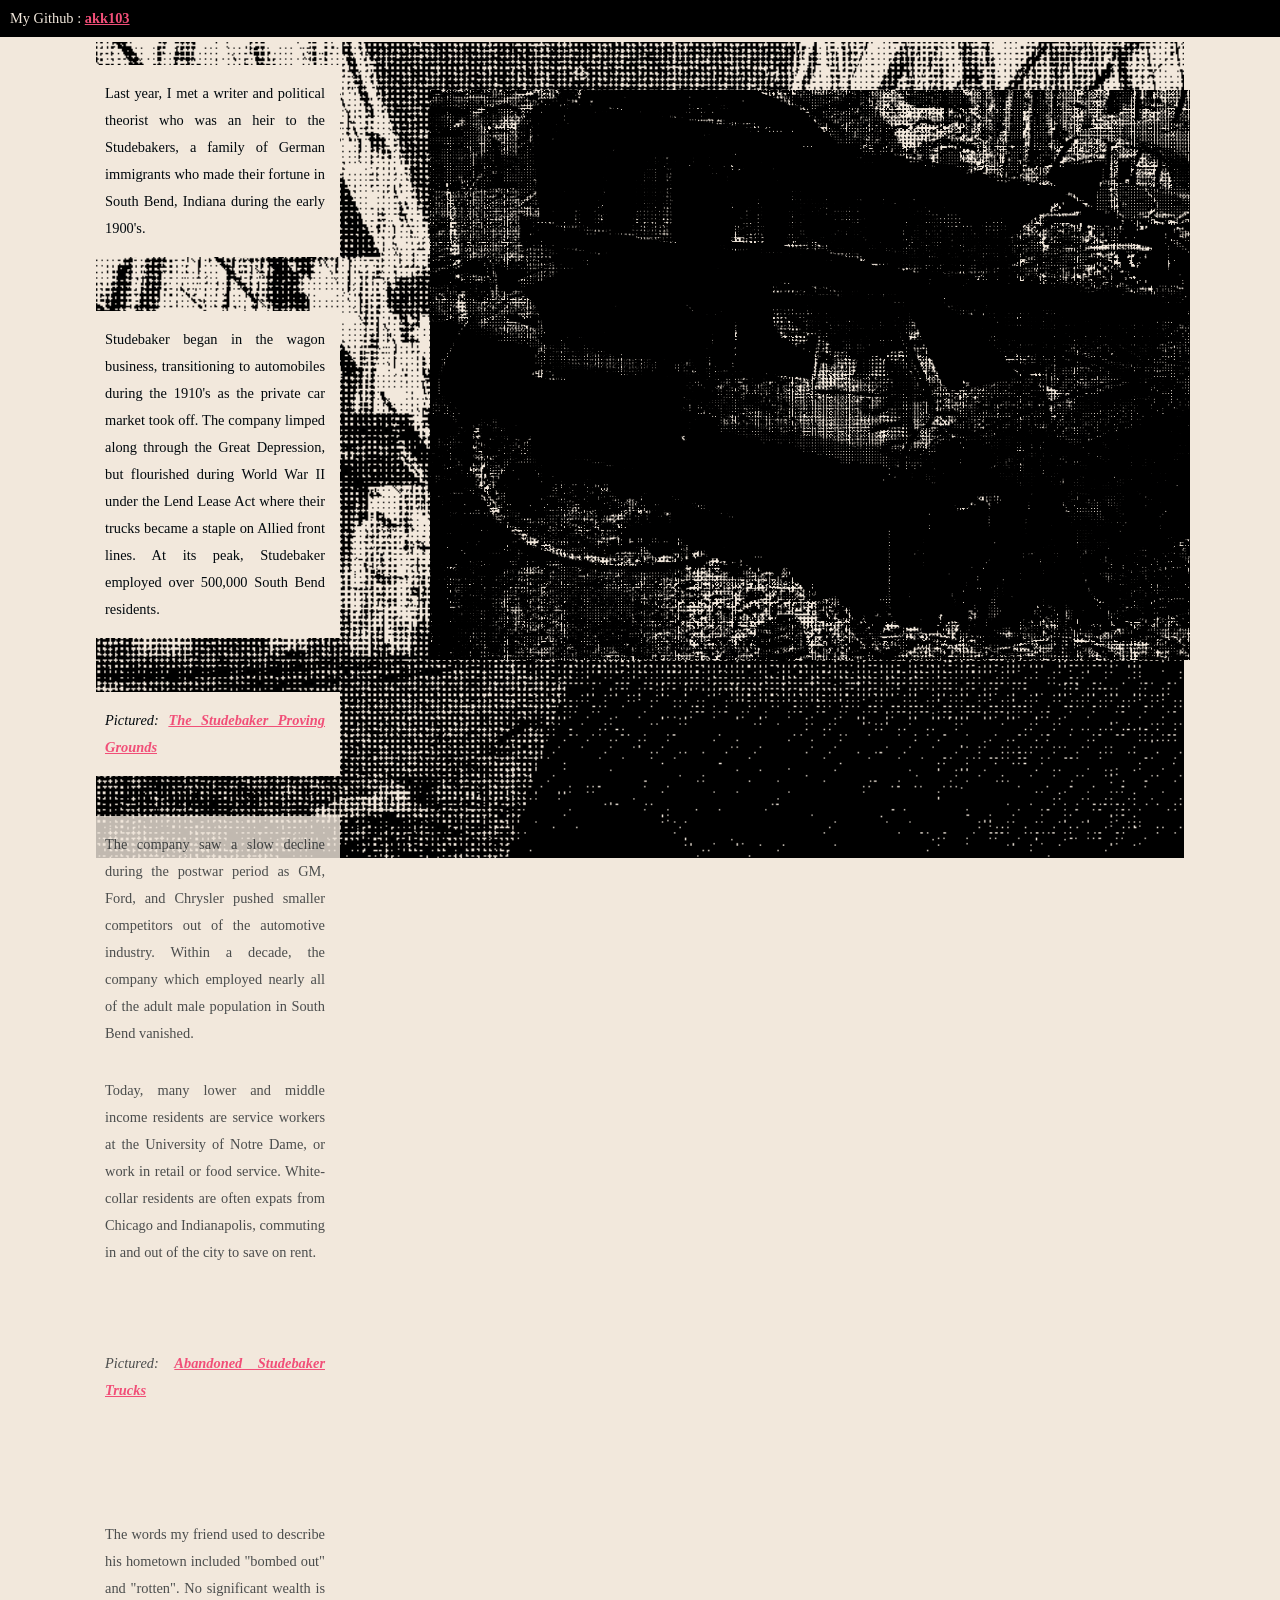
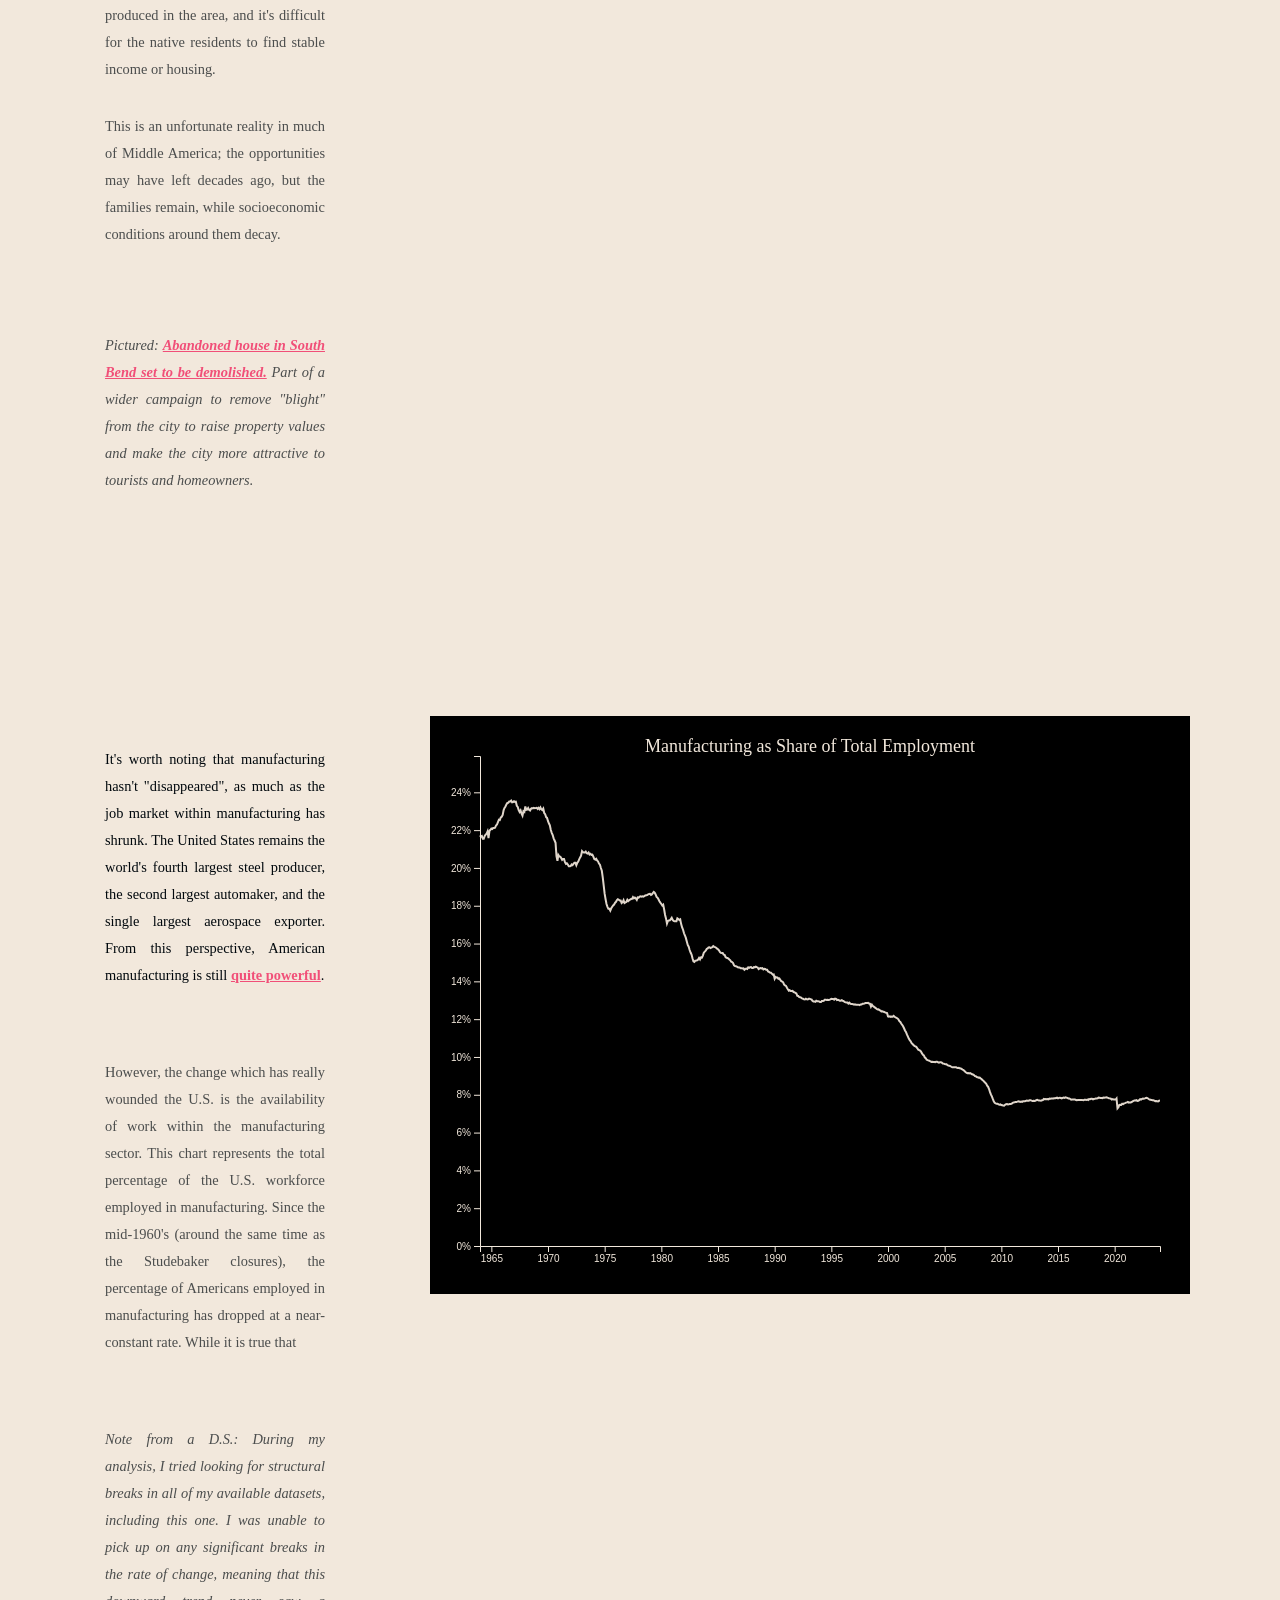
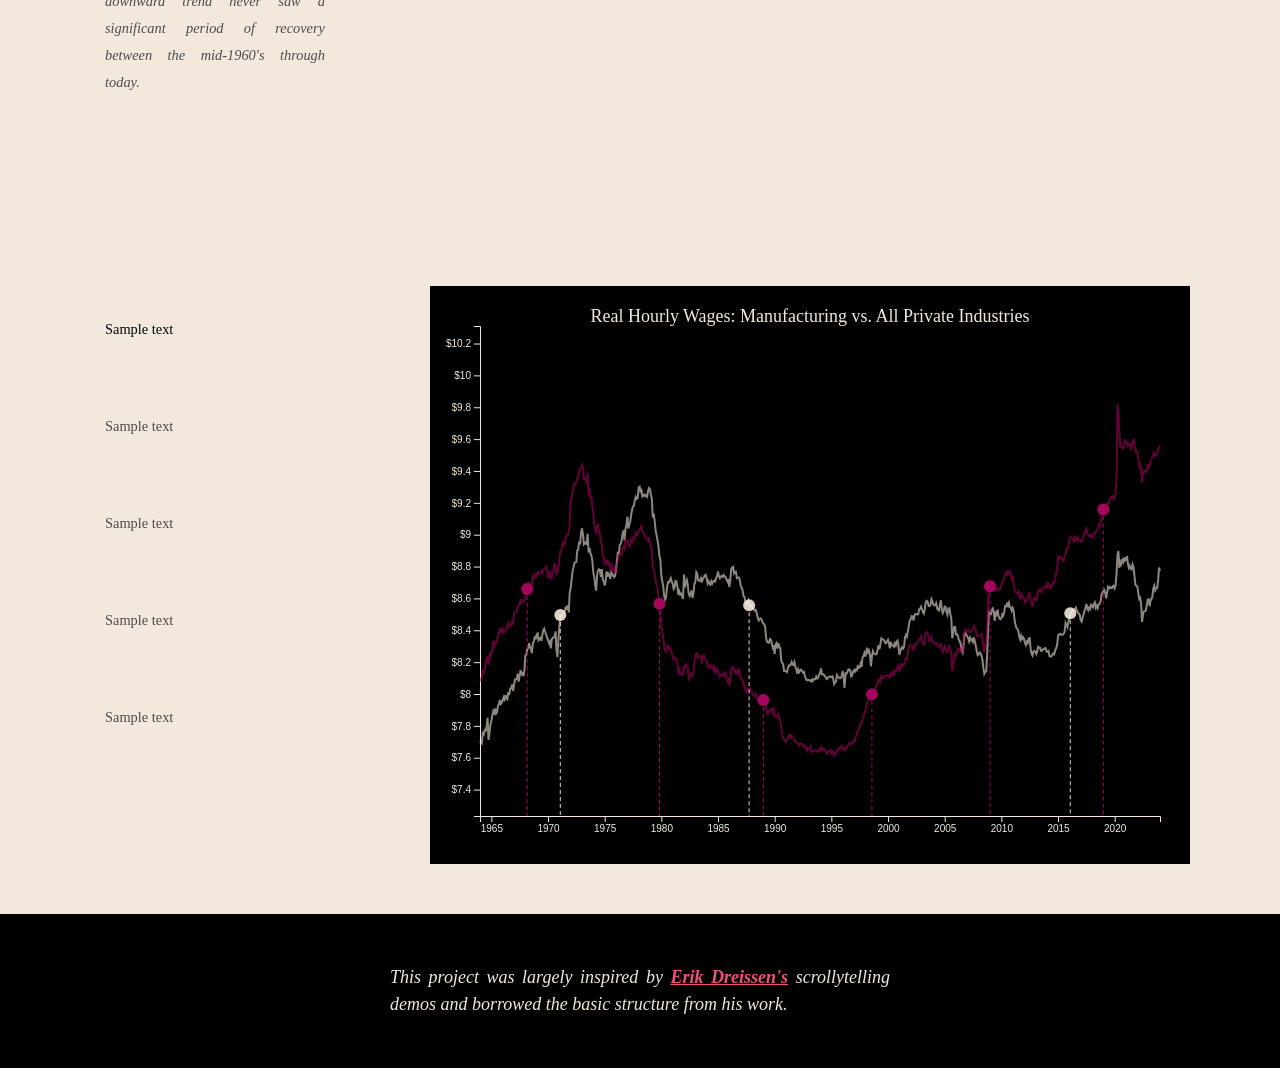
==== index.html @ 23b52bb3 "Added first two visualizations." ====
<!DOCTYPE html>
<html>
  <head>
      <meta charset="utf-8" />
      <meta http-equiv="X-UA-Compatible" content="IE=edge" />
      <title>Income inequality and post-industrialism</title>
      <meta name="description" content="An example of how to combine scrollama.js with d3.js for scrollytelling" />
      <meta name="viewport" content="width=device-width, initial-scale=1" />
      <link rel="preconnect" href="https://fonts.googleapis.com">
      <link rel="preconnect" href="https://fonts.gstatic.com" crossorigin>
      <link href="https://fonts.googleapis.com/css2?family=Roboto:wght@100;300;400;700&display=swap" rel="stylesheet"> 
      <link rel="stylesheet" href="style.css" />
  </head>

  <body>
    <div id="header">
        My Github : 
        <a class="active" href="https://github.com/akk103-gu">akk103</a>
    </div>
    <p class="seperator">

    <!--Intro section-->
    <main>
   <section class="scrolly" id="scrolly1"> 
        <figure>
            <img src="img/provinggrounds.png" class="scrolly-image" id="image-1">
            <img src="img/beater.png" class="scrolly-image" id="image-2">
            <img src="img/house.png" class="scrolly-image" id="image-3">

        </figure>
        <article>    
            <div class="step" data-image="image-1">
                <p>
            Last year, I met a writer and political theorist who was an heir to the Studebakers,
            a family of German immigrants who made their fortune in South Bend, Indiana during
            the early 1900's. 
                </p>
            <br></br>
                <p>
            Studebaker began in the wagon business, transitioning to 
            automobiles during the 1910's as the private car market took off. The company limped along through 
            the Great Depression, but flourished during World War II under the Lend Lease Act where their trucks
            became a staple on Allied front lines. At its peak, Studebaker employed over 500,000 South Bend residents.
                </p>
            <br></br>
                <p>
                    <i>
            Pictured: <a href="https://www.thetruthaboutcars.com/2013/11/the-ghosts-of-the-studebaker-proving-grounds/">The Studebaker Proving Grounds</a>
                    </i>
                </p>
            </div>
            <div class="step" data-image="image-2">
                <p>
            The company saw a slow decline during the postwar period as GM, Ford, and
            Chrysler pushed smaller competitors out of the automotive industry. Within a decade, the company which
            employed nearly all of the adult male population in South Bend vanished.
                </p>
              <p>
            Today, many lower and middle income residents
            are service workers at the University of Notre Dame, or work in retail or food service. White-collar residents
            are often expats from Chicago and Indianapolis, commuting in and out of the city to save on rent.
                </p>
            <br></br>
                <p>
                    <i>
            Pictured: <a href="https://www.thetruthaboutcars.com/2013/11/the-ghosts-of-the-studebaker-proving-grounds/">
            Abandoned Studebaker Trucks
                        </a>
                    </i>
                </p>
            </div>
            <div class="step" data-image="image-3">
                <p>
            The words my friend used to describe his hometown included "bombed out" and "rotten".
            No significant wealth is produced in the area, and it's difficult for the native residents to find stable income
            or housing.
                </p>
                <p>
            This is an unfortunate reality in much of Middle America; the opportunities may have left decades ago,
            but the families remain, while socioeconomic conditions around them decay. 
                </p>
            <br></br>
                <p>
                    <i>
            Pictured: <a href="https://www.southbendtribune.com/story/news/local/2023/12/20/where-south-bend-will-demolish-more-homes-in-2024/71906492007/">Abandoned house in South Bend set to be demolished.</a>
            Part of a wider campaign to remove "blight" from the city to raise property values and make the city more attractive to tourists and homeowners.
                    </i>
                </p>
            </div>
        </article>
    </section>

    <!--Animated map section-->

    <!--Line chart section-->

    <!--Employment-->
    <section class="scrolly" id="scrolly-unemployment">
        <figure>
            <div id="unemployment-viz"></div>
        </figure>
        <article>
            <div class="step" data-step="baseline">
                <p>
    
                It's worth noting that manufacturing hasn't "disappeared", as much as the job market within manufacturing
                has shrunk. The United States remains the world's fourth largest steel producer,
                the second largest automaker, and the single largest aerospace exporter. From this perspective, American
                manufacturing is still <a href="https://www.cato.org/publications/reality-american-deindustrialization#united-states-remains-manufacturing-powerhouse">quite powerful</a>.
                </p>
            </div>
            <div class="step" data-step="recession">
                <p>
                However, the change which has really wounded the U.S. is the availability of work within the manufacturing sector.
                This chart represents the total percentage of the U.S. workforce employed in manufacturing.
                Since the mid-1960's (around the same time as the Studebaker closures), the percentage of Americans employed in manufacturing
                has dropped at a near-constant rate. While it is true that 
                </p>
            </div>
            <div class="step" data-step="recovery">
                <p>
                <i>
                Note from a D.S.: During my analysis, I tried looking for structural breaks in all of my available datasets, including this one. 
                I was unable to pick up on any significant breaks in the rate of change, meaning that this downward trend never saw a significant period of recovery
                between the mid-1960's through today.
                </i>
                </p>
            </div>
        </article>
    </section>

    <!--Wages-->
    <section class="scrolly" id="scrolly-wages">
        <figure>
            <div id="wages-viz"></div>
        </figure>
        <article>
            <div class="step" data-step="baseline">
                <p>Sample text</p>
            </div>
            <div class="step" data-step="step1">
                <p>Sample text</p>
            </div>
            <div class="step" data-step="mfg-breaks">
                <p>Sample text</p>
            </div>
            <div class="step" data-step="all-breaks">
                <p>Sample text</p>
            </div>
            <div class="step" data-step="step3">
                <p>Sample text</p>
            </div>
        </article>
    </section>

    <section id="scrolly_lines">
    </section>

    <section class="generic" id="footer">
        <p>
            <i>
                This project was largely inspired by <a href="http://www.edriessen.com/">Erik Dreissen's</a> scrollytelling demos and borrowed the
                basic structure from his work.
            </i>  
        </p>
      </section>
    </main>

<!--     <div class='debug'></div> -->
    <script src="src/d3.5.9.1.min.js"></script>
    <script src="src/scrollama.min.js"></script>
    <script src="data/laborData.js"></script>
    <script src="d3-charts.js"></script>
    <script src="scrollama-settings.js"></script>
  </body>
</html>
---- style.css ----
/* CSS reset */
a,abbr,acronym,address,applet,big,blockquote,body,caption,cite,code,dd,del,dfn,div,dl,dt,fieldset,font,form,h1,h2,h3,h4,h5,h6,html,iframe,img,ins,kbd,label,legend,li,object,ol,p,pre,q,s,samp,small,span,strike,sub,sup,table,tbody,td,tfoot,th,thead,tr,tt,ul,var{margin:0;padding:0;border:0;outline:0;font-weight:inherit;font-style:inherit;font-size:100%;font-family:inherit}:focus{outline:0}body{line-height:1;color:#000;background:#fff}ol,ul{list-style:none}table{border-collapse:separate;border-spacing:0}caption,td,th{text-align:left;font-weight:400}blockquote:after,blockquote:before,q:after,q:before{content:""}blockquote,q{quotes:"" ""}.alignleft{float:left}.alignright{float:right}.clear{clear:both}

/* CSS */
body{
    font-family: "Georgia";
    font-weight: 300;
    font-size: 18px;
    line-height: 1.5em;
    background-color: #f2e8dc;
    background-image: url('img/studebaker.png');
    opacity: 1.00;
    background-repeat: no-repeat;
    background-attachment: fixed;
    background-position: center;
    background-size: 85vw;
    color: #01080D;
}

svg text {
    font-family: inherit;
    color: #f2e8dc;
}

#unemployment-viz .domain,
#wages-viz .domain {
    stroke: #f2e8dc;
}

#unemployment-viz .tick line,
#wages-viz .tick line {
    stroke: #f2e8dc;
}

#unemployment-viz .tick text,
#wages-viz .tick text {
    fill: #f2e8dc;
}

h1{
    font-size: 3em;
    line-height: 1em;
    font-weight: 100;
    margin-bottom: 50px;
}

h2{
    font-size: 1em;
    line-height: 1em;
    font-weight: 100;
    margin-bottom: 50px;
}

h1 strong, h3{
    font-weight: 700;
}
h3{
    font-size: 2em;
    text-align: center;
    margin-bottom: 50px;
}

.scrolly {
    max-width: 1100px;
    width: 100%;
    margin: 0 auto;
    position: relative;
    display: flex;
    align-items: flex-start;
    gap: 10vh;
}

.scrolly-image {
    grid-area: 1 / 1;
    width: 100%;
    opacity: 0;
    transition: opacity 0.5s;
    z-index: 1;
}   

.scrolly-image.active {
    opacity: 1;
    z-index: 2;
}

#scrolly-unemployment {
    margin-top: 15vh;
}

#scrolly-wages {
    margin-top: 15vh;
}

article {
    position: relative;
    padding: 0;
    z-index: 3;
    order: 1;
    width: 250px;
    flex-shrink: 0;
}

section.generic{
    width: 500px;
    margin: 0 auto;
    background-color: #f2e8dc;
    padding-left: 25px;
}

section#intro{
    padding: 50px 0 0 0;
}
#header{
    background: #000000;
    padding: 5px 10px;
    color: #F2E8DC;
    font-size: .8em;
    position: fixed;
    top: 0;
    left: 0;
    width: 100vw;
    z-index: 1000;
}
figure {
    position: -webkit-sticky;
    position: sticky;
    top: 10vh;
    display: grid;
    flex: 1;
    min-width: 0;
    order: 2;
    margin: 0;
    background-color: #F2E8DC;
    -webkit-transform: translate3d(0, 0, 0);
    -moz-transform: translate3d(0, 0, 0);
    transform: translate3d(0, 0, 0);
    z-index: 0;
}

#avicii_viz{
    background-color: #01080D;
    width: 750px;
    float: right;
}

.step {
    margin: 15px 0;
}

.step:last-child {
    margin-bottom: 0;
}

.step h2, .step p{
    margin: 0;
}

.step p:last-child {
    margin-bottom: 40px;
}

.step h2{
    text-align: left;
    font-size: 2em;
    padding-top: 15px;
    padding-bottom: 15px;
    line-height: .9em;
}

.step h2, .step p{
    padding-top: 15px;
    padding-right: 15px;
    padding-left: 15px;
    padding-bottom: 15px;
    color: #01080db1;
    background-color:#f2e8dccc;
}

.step.is-active h2, .step.is-active p{
    color: #01080D;
    background-color:#f2e8dc;
}

p{
    text-align: justify;
    margin-bottom: 25px;

}
p strong{
    font-weight: 700;
}
ul{
    margin-bottom: 25px;
}
ul li{
    list-style: disc;
    padding-left: 15px;
    margin-left: 15px;
    margin-left: 15px;
}
.step p{
    font-size: .8em;
}

.comment_box {
    color:#000;
    background-color:#a6055e;
    font-size: .8em;
}

p.seperator{
    text-align: center;
    font-weight: 700;
    font-size: 1em;
    margin: 50px 0;
}
p span.label{
    font-weight: 700;
}

.red{
    color: #A6055D;
}
.grey{
    color: #777;
}
.green{
    color: #00C184;
}

.tooltip{
    margin: 0 auto;
    color: #01080D;
    position: absolute;
    bottom: -35px;
    right: 20px;
    width: 500px;
    text-align: right;
    font-size: .8em;
    font-weight: 700;
}

.axis path, .axis line {
    color: #F2E8DC;
    stroke: #F2E8DC;
}
.axis text{
    fill: #F2E8DC;
}
a{
    font-weight: 700;
    color: #f14f78;
    
}
#language a{
    color: #F2E8DC;
}
#language a.active{
    opacity: .5;
}
#footer{
    width: 100%;
    color: #F2E8DC;
    background-color: #000000;
    margin-top: 50px;
    padding: 50px 0;
}
#footer p{
    width: 500px;
    margin: 0 auto;
}

@media (max-width: 700px) {
    .scrolly {
        flex-direction: column;
        gap: 20px;
    }

    article {
        width: 100%;
    }

    figure {
        position: relative;
        top: 0;
        width: 100%;
    }

    section.generic,
    #footer p {
        width: 100%;
        box-sizing: border-box;
    }
}

#unemployment-viz,
#wages-viz {
    background-color: #000;
}
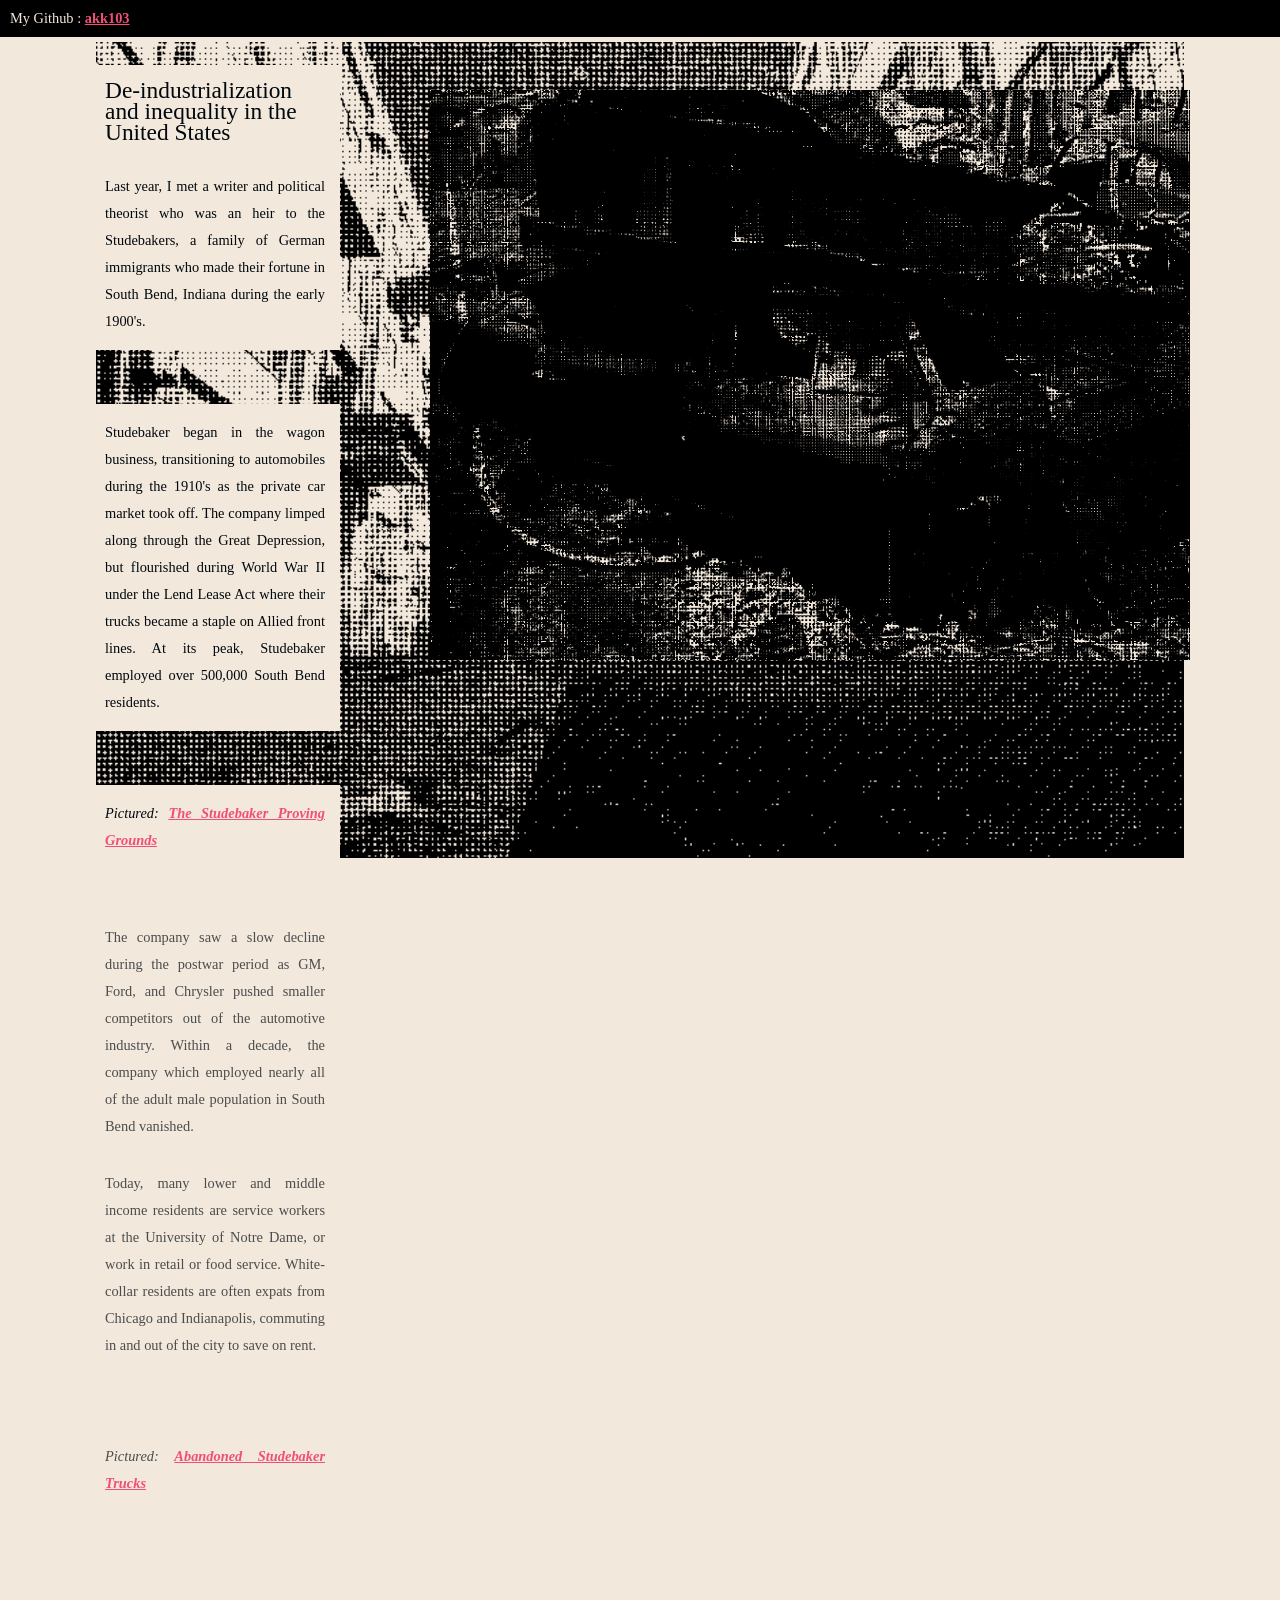
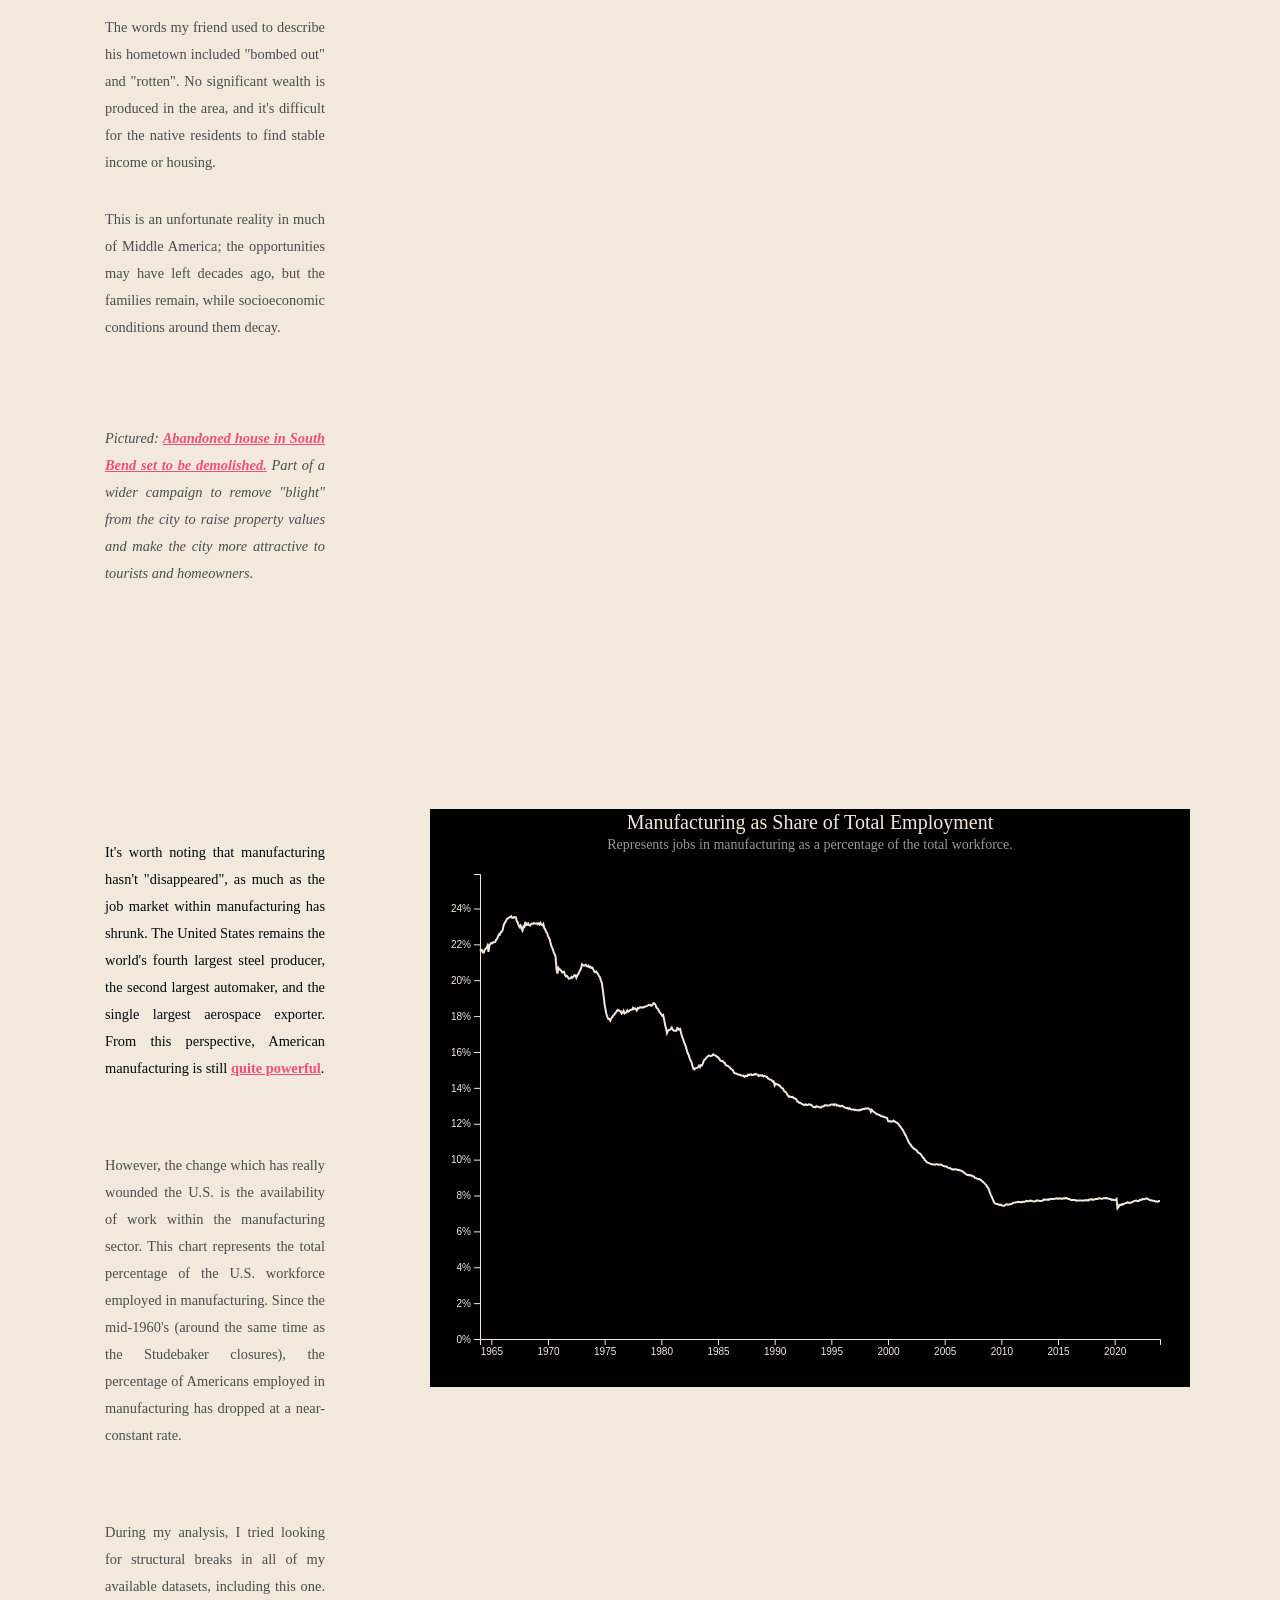
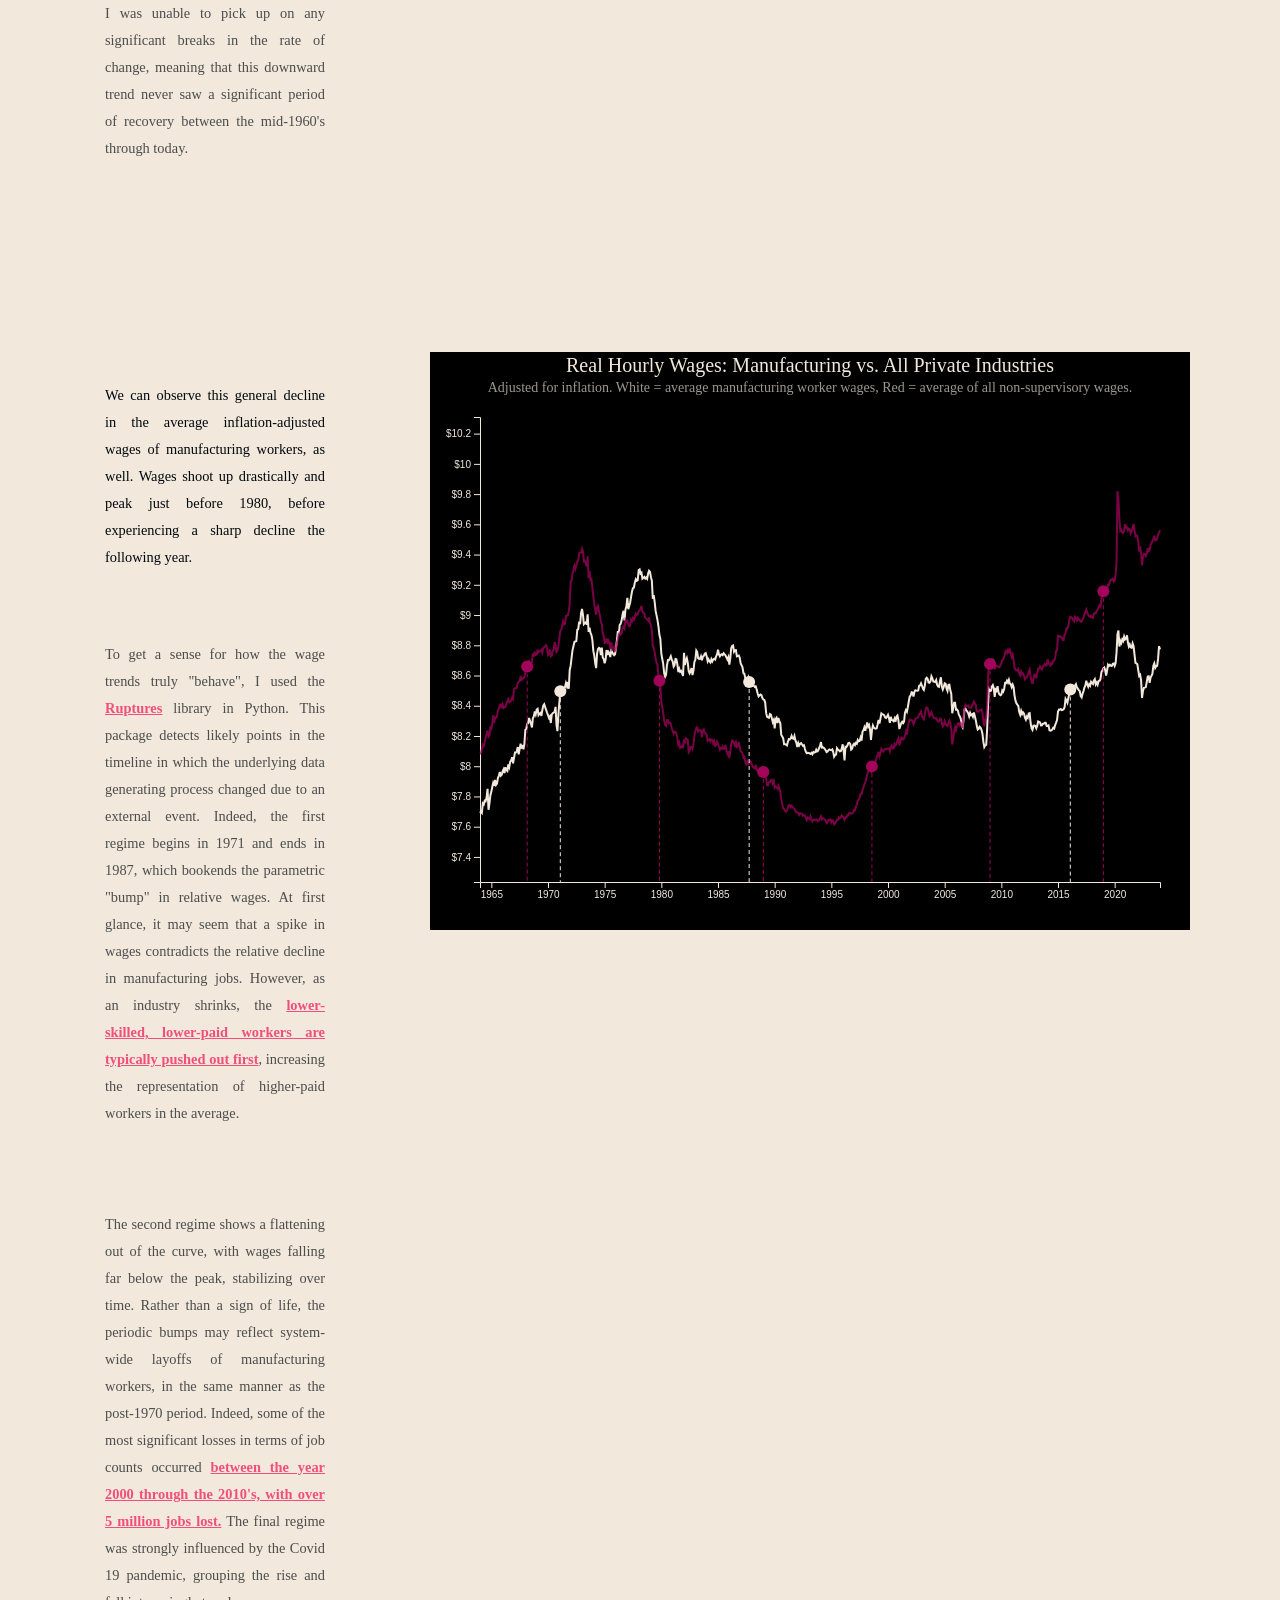
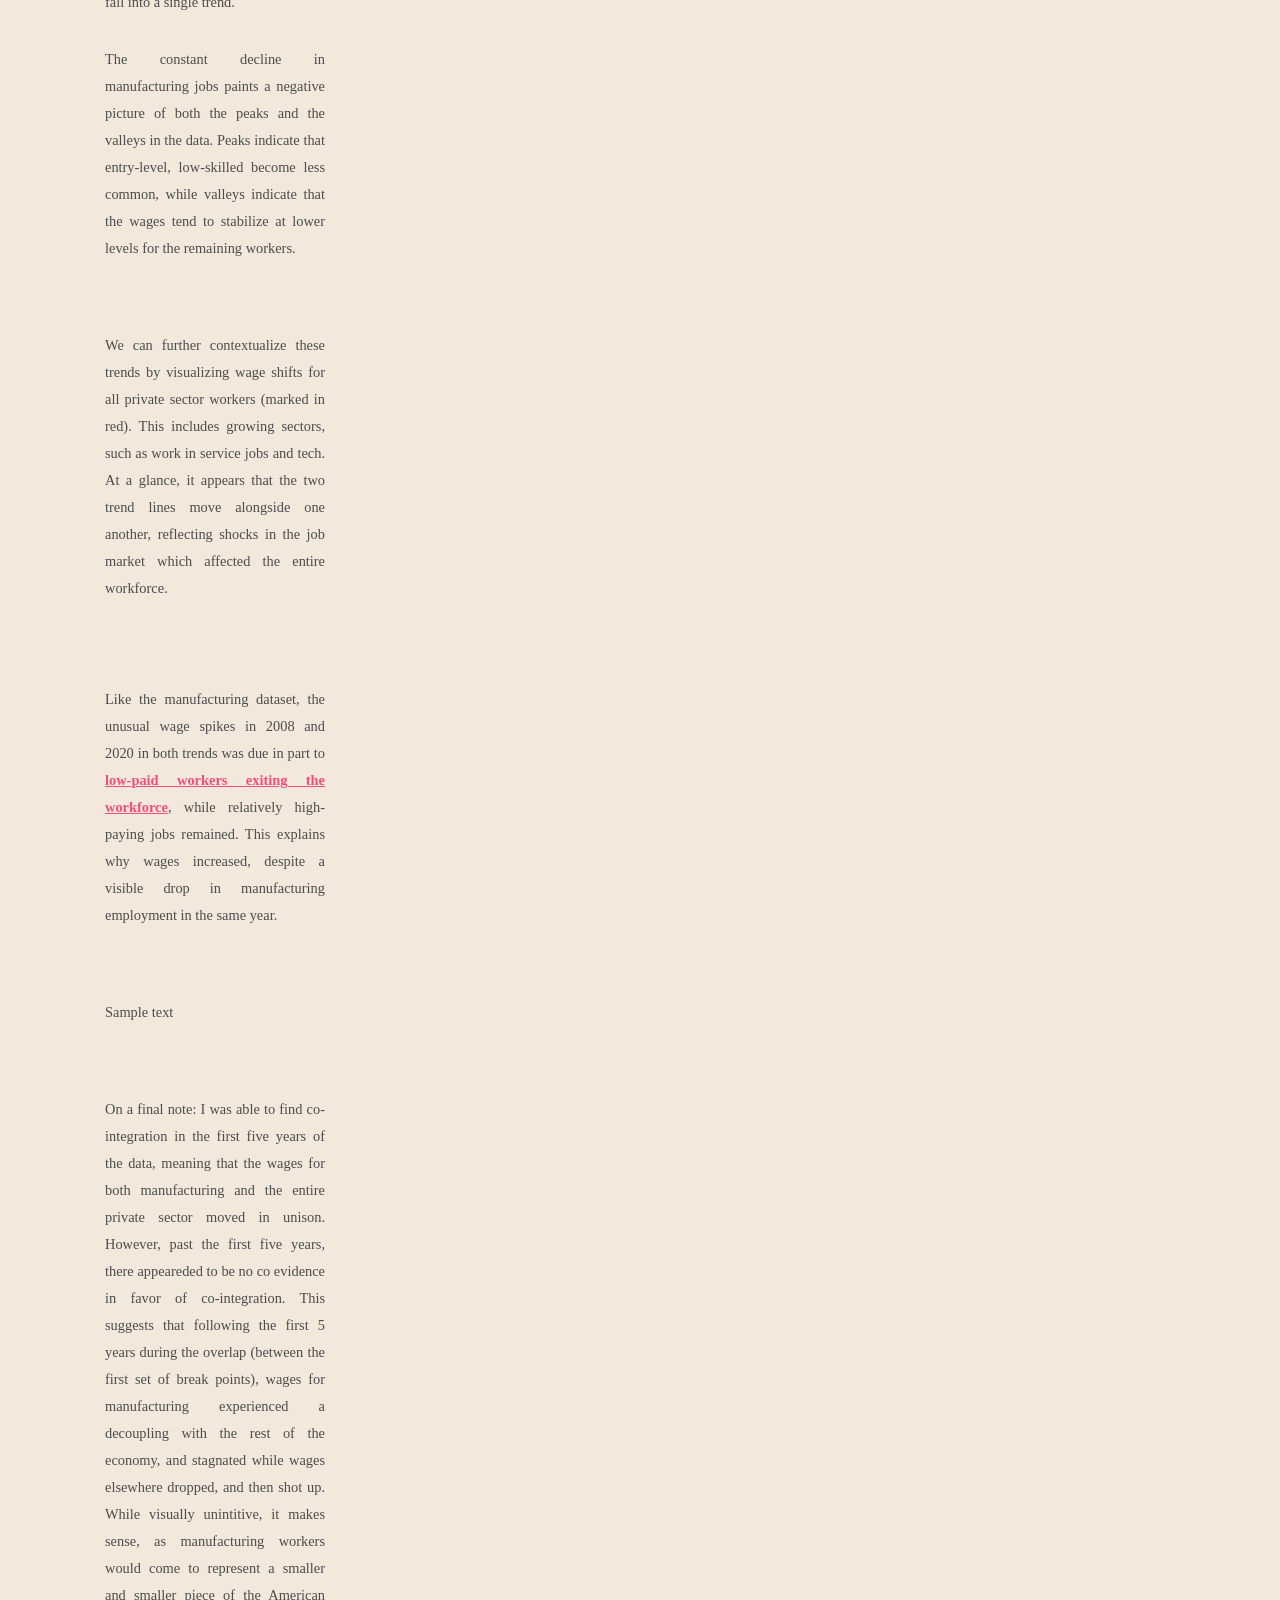
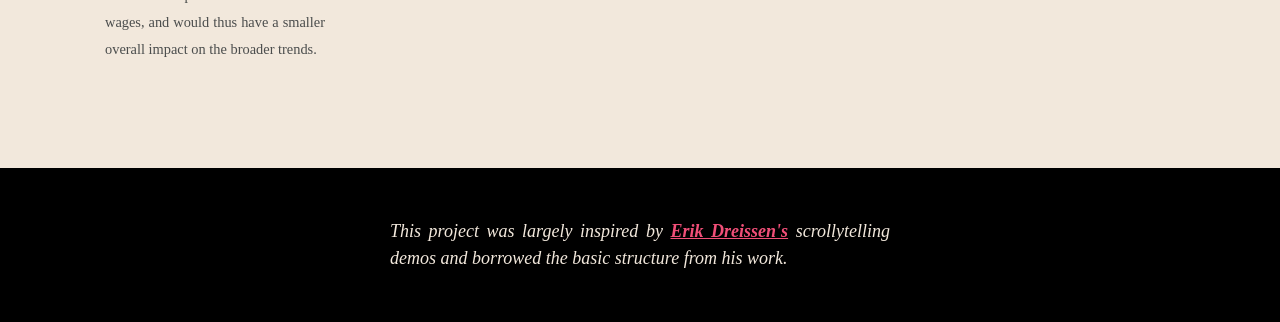
==== commit 76db19b9: "Adding choropleth map (will hide if not enough time)" ====
--- a/index.html
+++ b/index.html
@@ -30,6 +30,9 @@
         </figure>
         <article>    
             <div class="step" data-image="image-1">
+                <h2>
+            De-industrialization and inequality in the United States
+                </h2>
                 <p>
             Last year, I met a writer and political theorist who was an heir to the Studebakers,
             a family of German immigrants who made their fortune in South Bend, Indiana during
@@ -114,16 +117,14 @@
                 However, the change which has really wounded the U.S. is the availability of work within the manufacturing sector.
                 This chart represents the total percentage of the U.S. workforce employed in manufacturing.
                 Since the mid-1960's (around the same time as the Studebaker closures), the percentage of Americans employed in manufacturing
-                has dropped at a near-constant rate. While it is true that 
+                has dropped at a near-constant rate. 
                 </p>
             </div>
             <div class="step" data-step="recovery">
                 <p>
-                <i>
-                Note from a D.S.: During my analysis, I tried looking for structural breaks in all of my available datasets, including this one. 
+                During my analysis, I tried looking for structural breaks in all of my available datasets, including this one. 
                 I was unable to pick up on any significant breaks in the rate of change, meaning that this downward trend never saw a significant period of recovery
                 between the mid-1960's through today.
-                </i>
                 </p>
             </div>
         </article>
@@ -136,24 +137,63 @@
         </figure>
         <article>
             <div class="step" data-step="baseline">
-                <p>Sample text</p>
+                <p>
+                We can observe this general decline in the average inflation-adjusted wages of manufacturing workers, as well.
+                Wages shoot up drastically and peak just before 1980, before experiencing a sharp decline the following year.
+                </p>
+            </div>
+            <div class="step" data-step="mfg-breaks">
+                <p>To get a sense for how the wage trends truly "behave", I used the <a href="https://centre-borelli.github.io/ruptures-docs/">Ruptures</a> library
+                in Python. This package detects likely points in the timeline in which the underlying data generating
+                process changed due to an external event.
+                Indeed, the first regime begins in 1971 and ends in 1987, which bookends the parametric "bump" in relative wages.
+
+                At first glance, it may seem that a spike in wages contradicts the relative decline in manufacturing jobs. However, as an industry shrinks,
+                the <a href="https://www.epi.org/publication/state-of-working-america-wages-in-2020/">lower-skilled, lower-paid workers are typically pushed out first</a>, 
+                increasing the representation of higher-paid workers in the average.
+                </p>
+                <br></br>
+                <p>The second regime shows a flattening out of the curve, with wages falling far below the peak, stabilizing over time. 
+                Rather than a sign of life, the periodic bumps may reflect system-wide layoffs of manufacturing workers, in the same manner as the post-1970 period.
+                Indeed, some of the most significant losses in terms of job counts occurred 
+                <a href="https://www.epi.org/publication/manufacturing-job-loss-trade-not-productivity-is-the-culprit/">between the year 2000 through the 2010's, with over 5 million jobs lost.</a>
+                The final regime was strongly influenced by the Covid 19 pandemic, grouping the rise and fall into a single trend.</p>
+                <p>
+                The constant decline in manufacturing jobs paints a negative picture of both the peaks and the valleys in the data. 
+                Peaks indicate that entry-level, low-skilled become less common, while valleys indicate that the wages tend to stabilize at lower levels for the remaining workers.
+                </p>
             </div>
             <div class="step" data-step="step1">
-                <p>Sample text</p>
-            </div>
-            <div class="step" data-step="mfg-breaks">
-                <p>Sample text</p>
+                <p>
+                We can further contextualize these trends by visualizing wage shifts for all private sector workers (marked in red). This includes growing sectors,
+                such as work in service jobs and tech. At a glance, it appears that the two trend lines move alongside one another, reflecting shocks in the job market which affected the entire workforce.
+                </p>
+                <br></br>
+                <p>
+                Like the manufacturing dataset, the unusual wage spikes in 2008 and 2020 in both trends was due in part to<a href="https://www.epi.org/publication/state-of-working-america-wages-in-2020/"> low-paid workers
+                 exiting the workforce</a>, while relatively high-paying jobs remained. This explains why wages increased, despite a visible drop in manufacturing employment in the same year.
+                </p>
             </div>
             <div class="step" data-step="all-breaks">
                 <p>Sample text</p>
             </div>
             <div class="step" data-step="step3">
-                <p>Sample text</p>
+                <p>
+                On a final note: I was able to find co-integration in the first five years of the data, meaning that the wages for both
+                manufacturing and the entire private sector moved in unison.
+                However, past the first five years, there appeareded to be no co evidence in favor of co-integration. This suggests that following
+                the first 5 years during the overlap (between the first set of break points), wages for manufacturing experienced a decoupling with the 
+                rest of the economy, and stagnated while wages elsewhere dropped, and then shot up. While visually unintitive, it makes sense, as manufacturing 
+                workers would come to represent a smaller and smaller piece of the American wages, and would thus have a smaller overall impact on the broader trends.
+                </p>
             </div>
         </article>
     </section>
 
-    <section id="scrolly_lines">
+    <!--Map section-->
+    <section class="scrolly" id="scrolly-map">
+        <figure>
+        </figure>
     </section>
 
     <section class="generic" id="footer">
@@ -170,6 +210,7 @@
     <script src="src/d3.5.9.1.min.js"></script>
     <script src="src/scrollama.min.js"></script>
     <script src="data/laborData.js"></script>
+    <script src="src/topojson.v3.min.js"></script>
     <script src="d3-charts.js"></script>
     <script src="scrollama-settings.js"></script>
   </body>
--- a/style.css
+++ b/style.css
@@ -161,7 +161,7 @@
 
 .step h2{
     text-align: left;
-    font-size: 2em;
+    font-size: 1.3em;
     padding-top: 15px;
     padding-bottom: 15px;
     line-height: .9em;
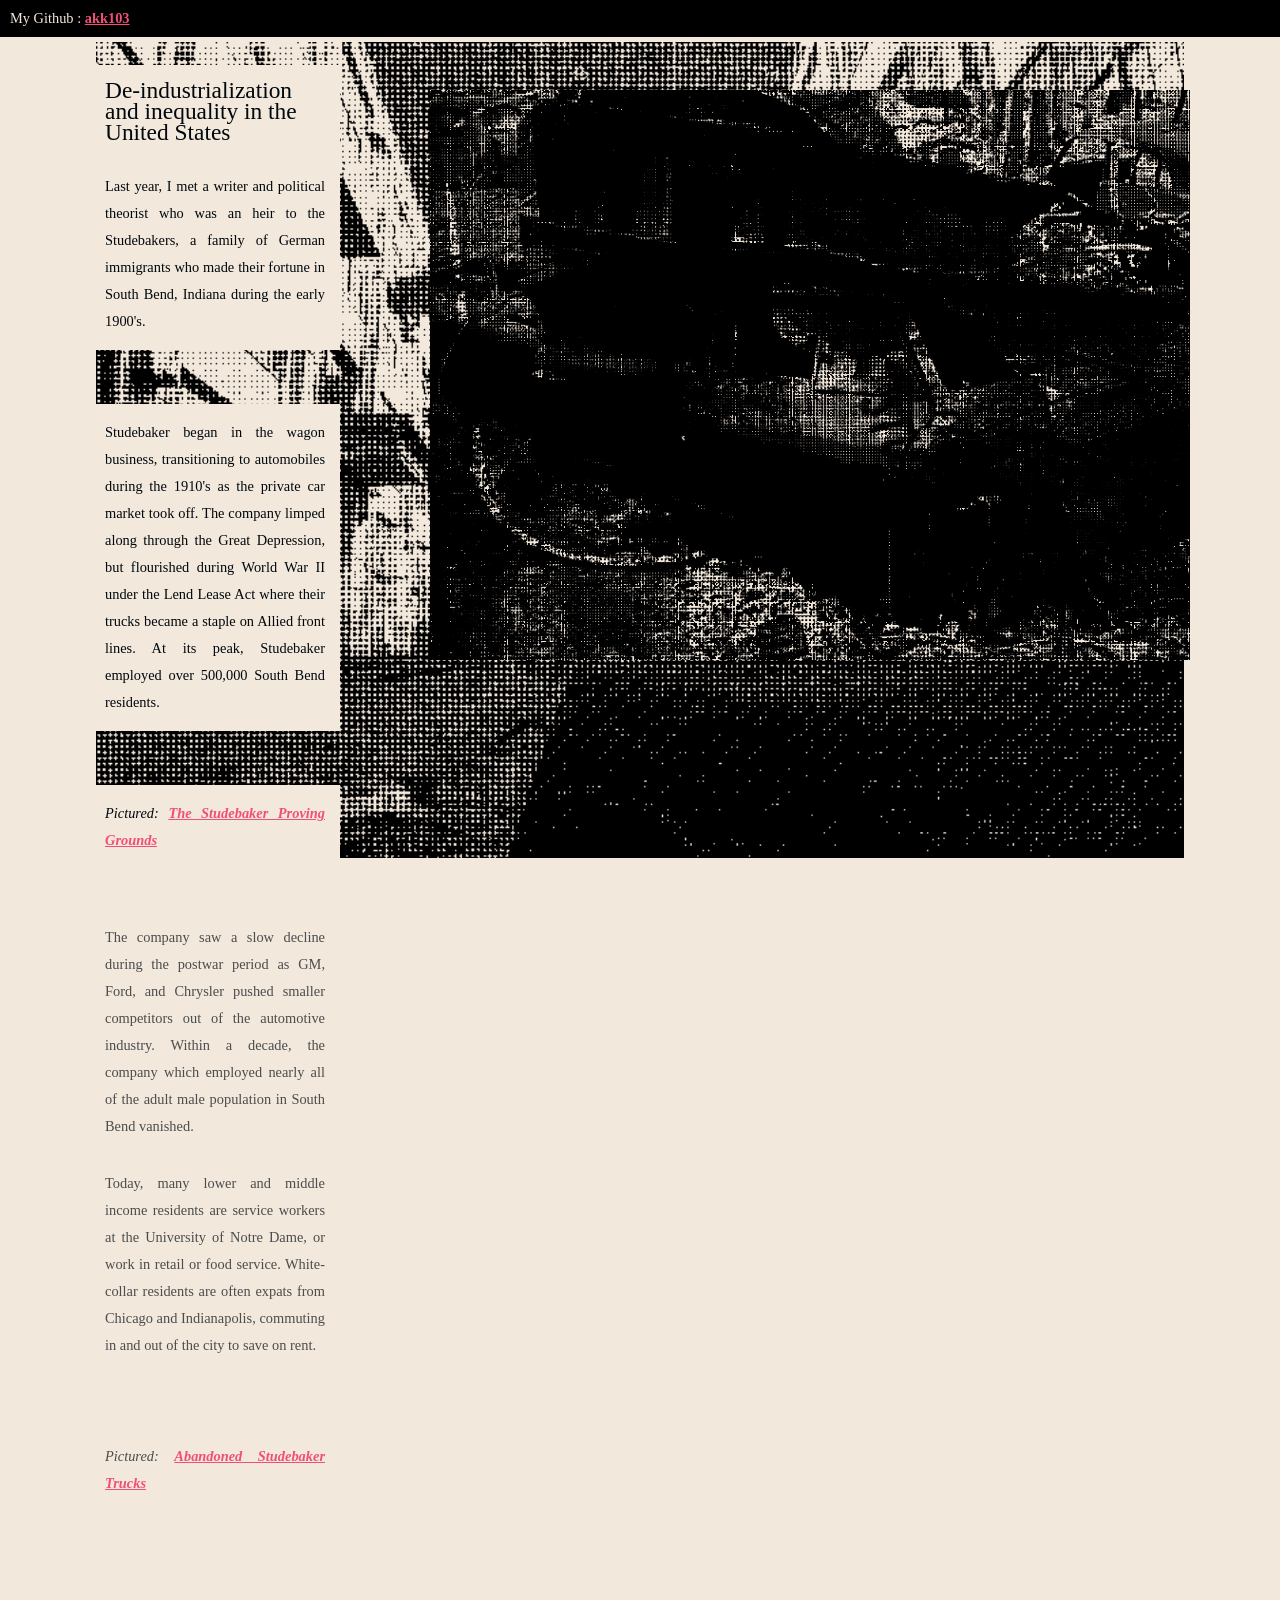
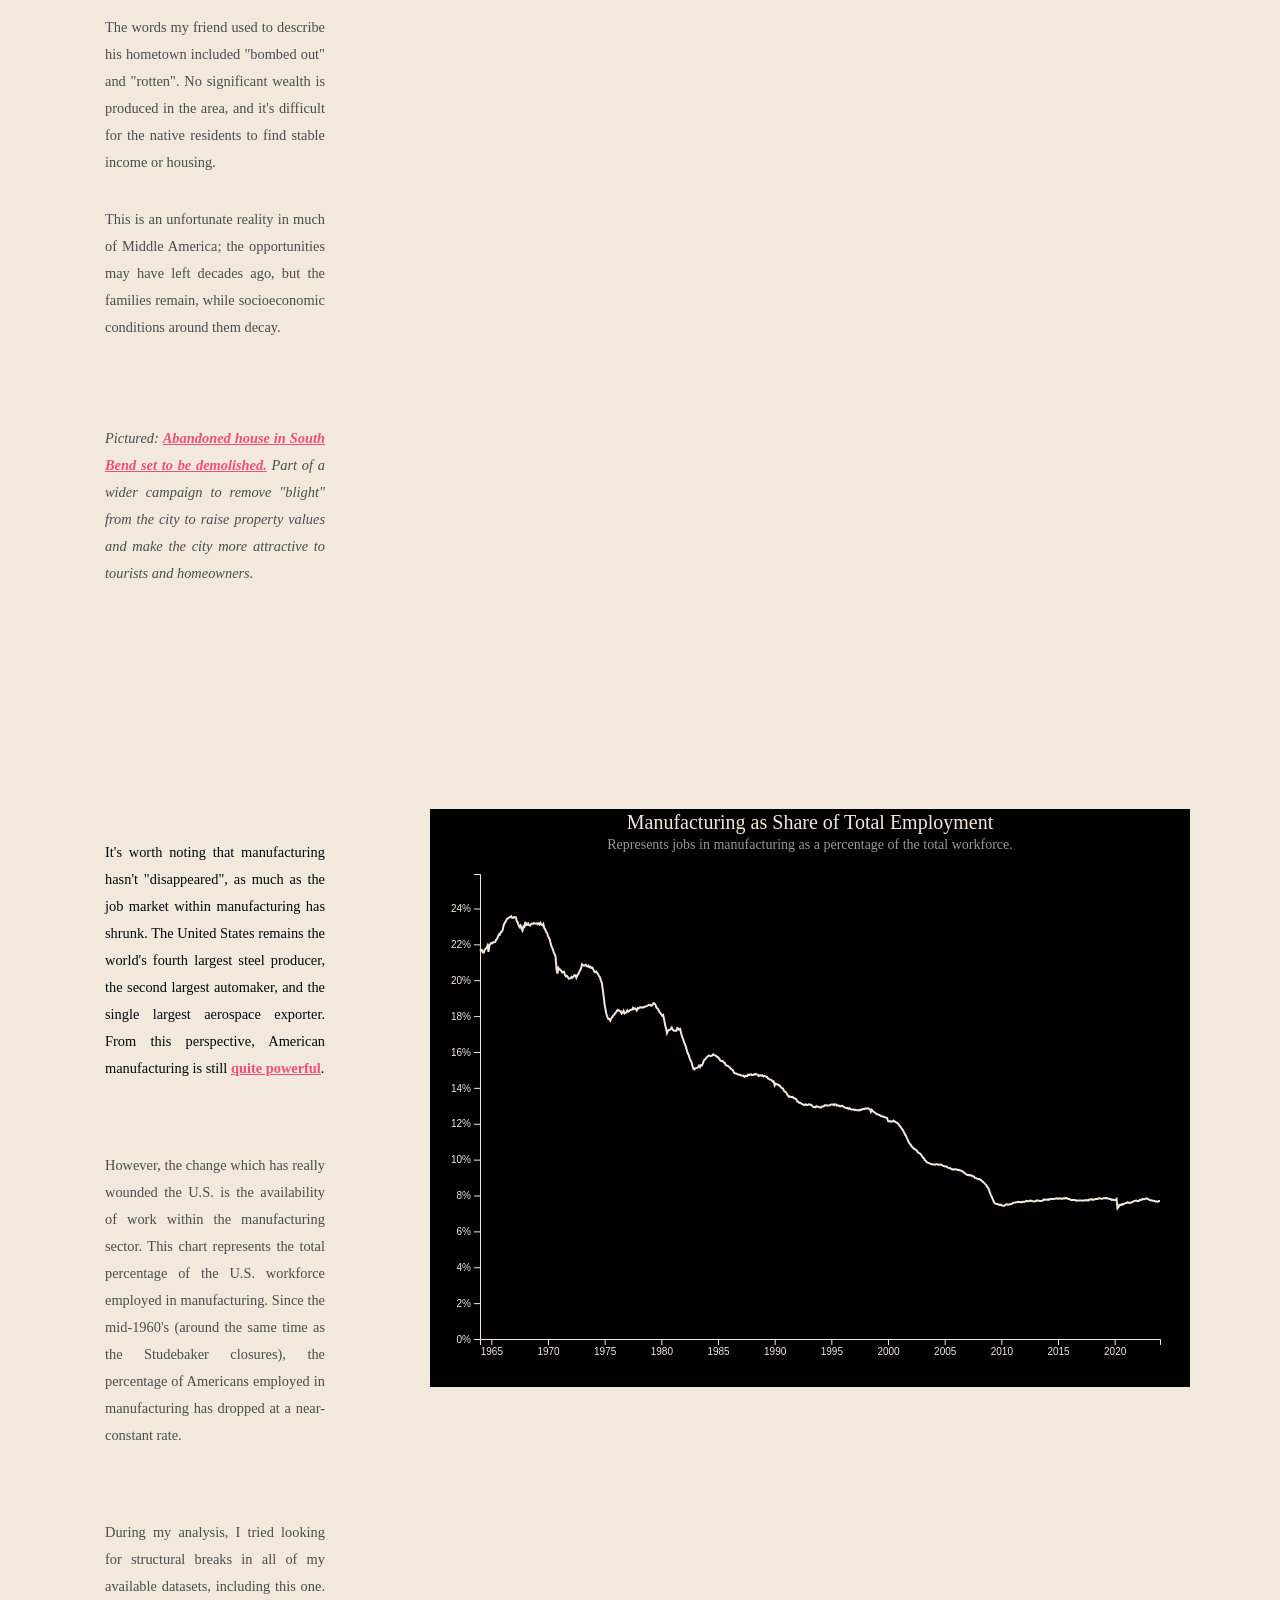
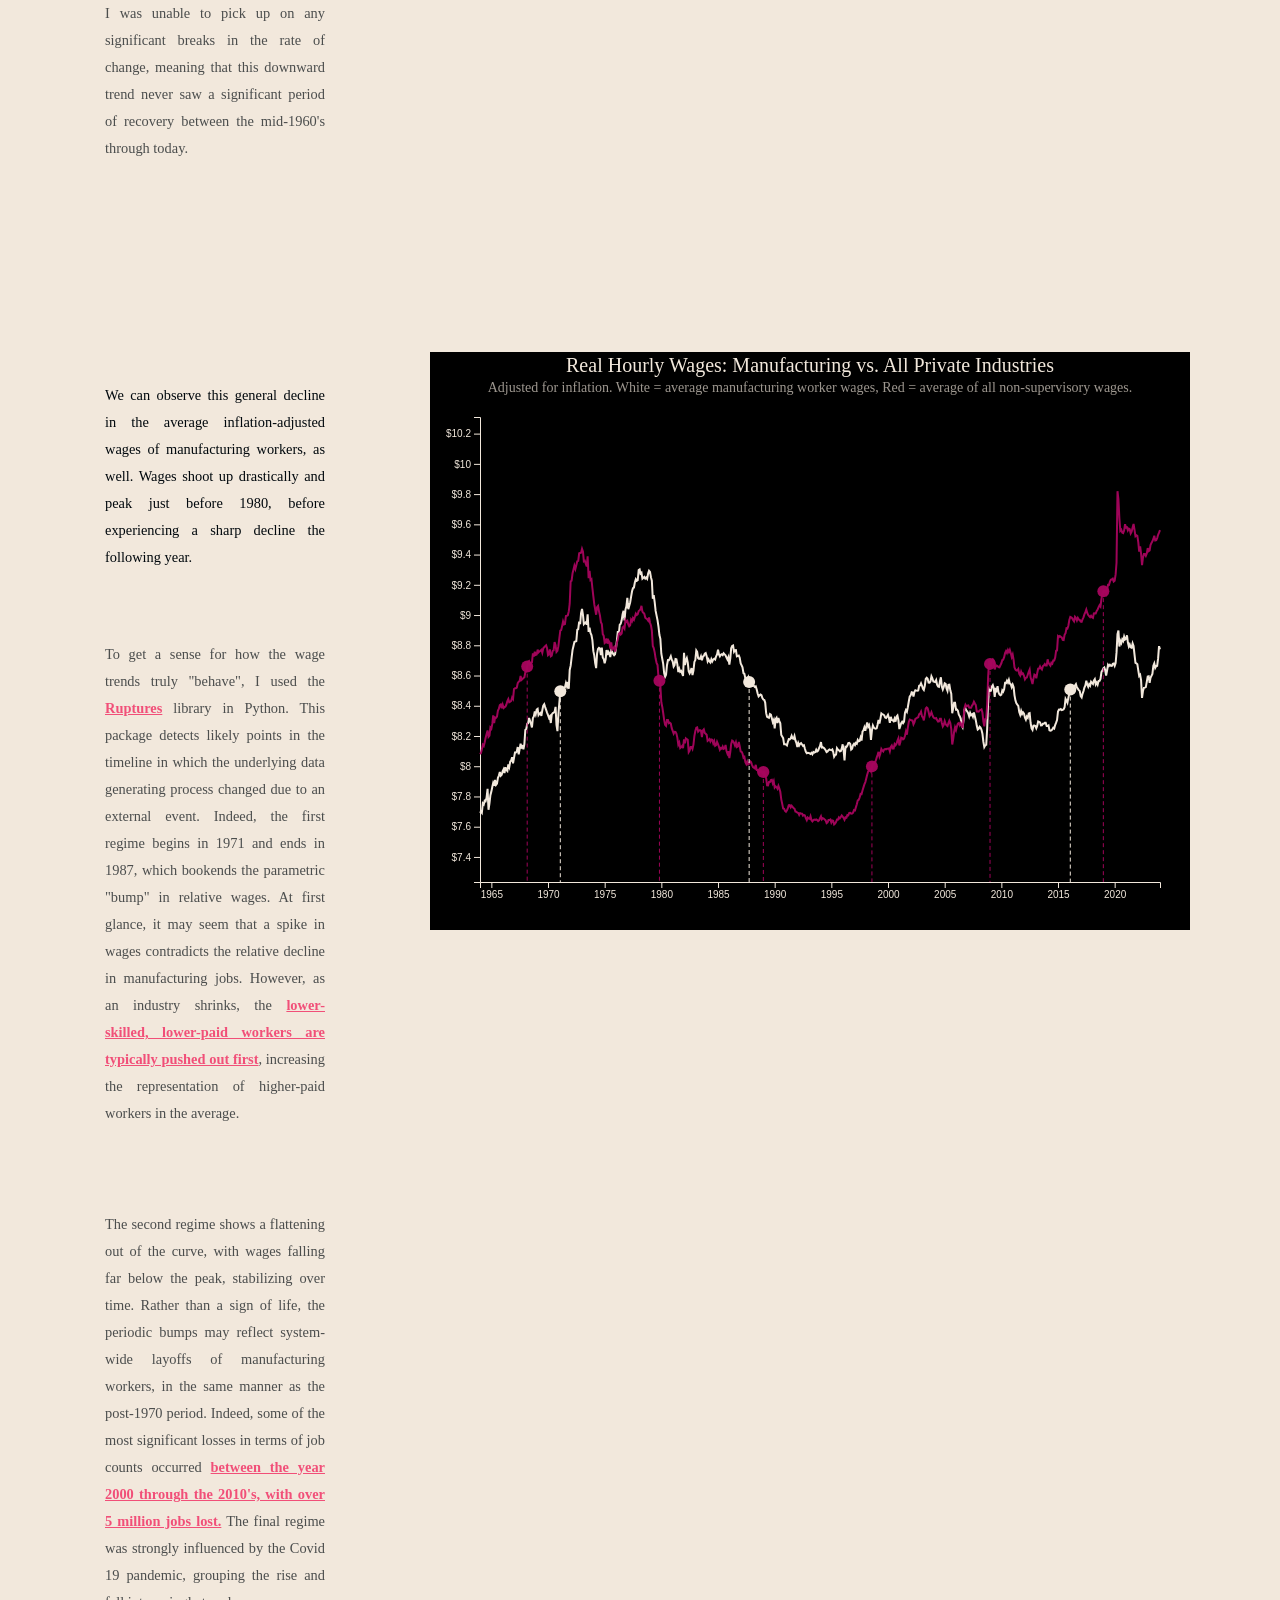
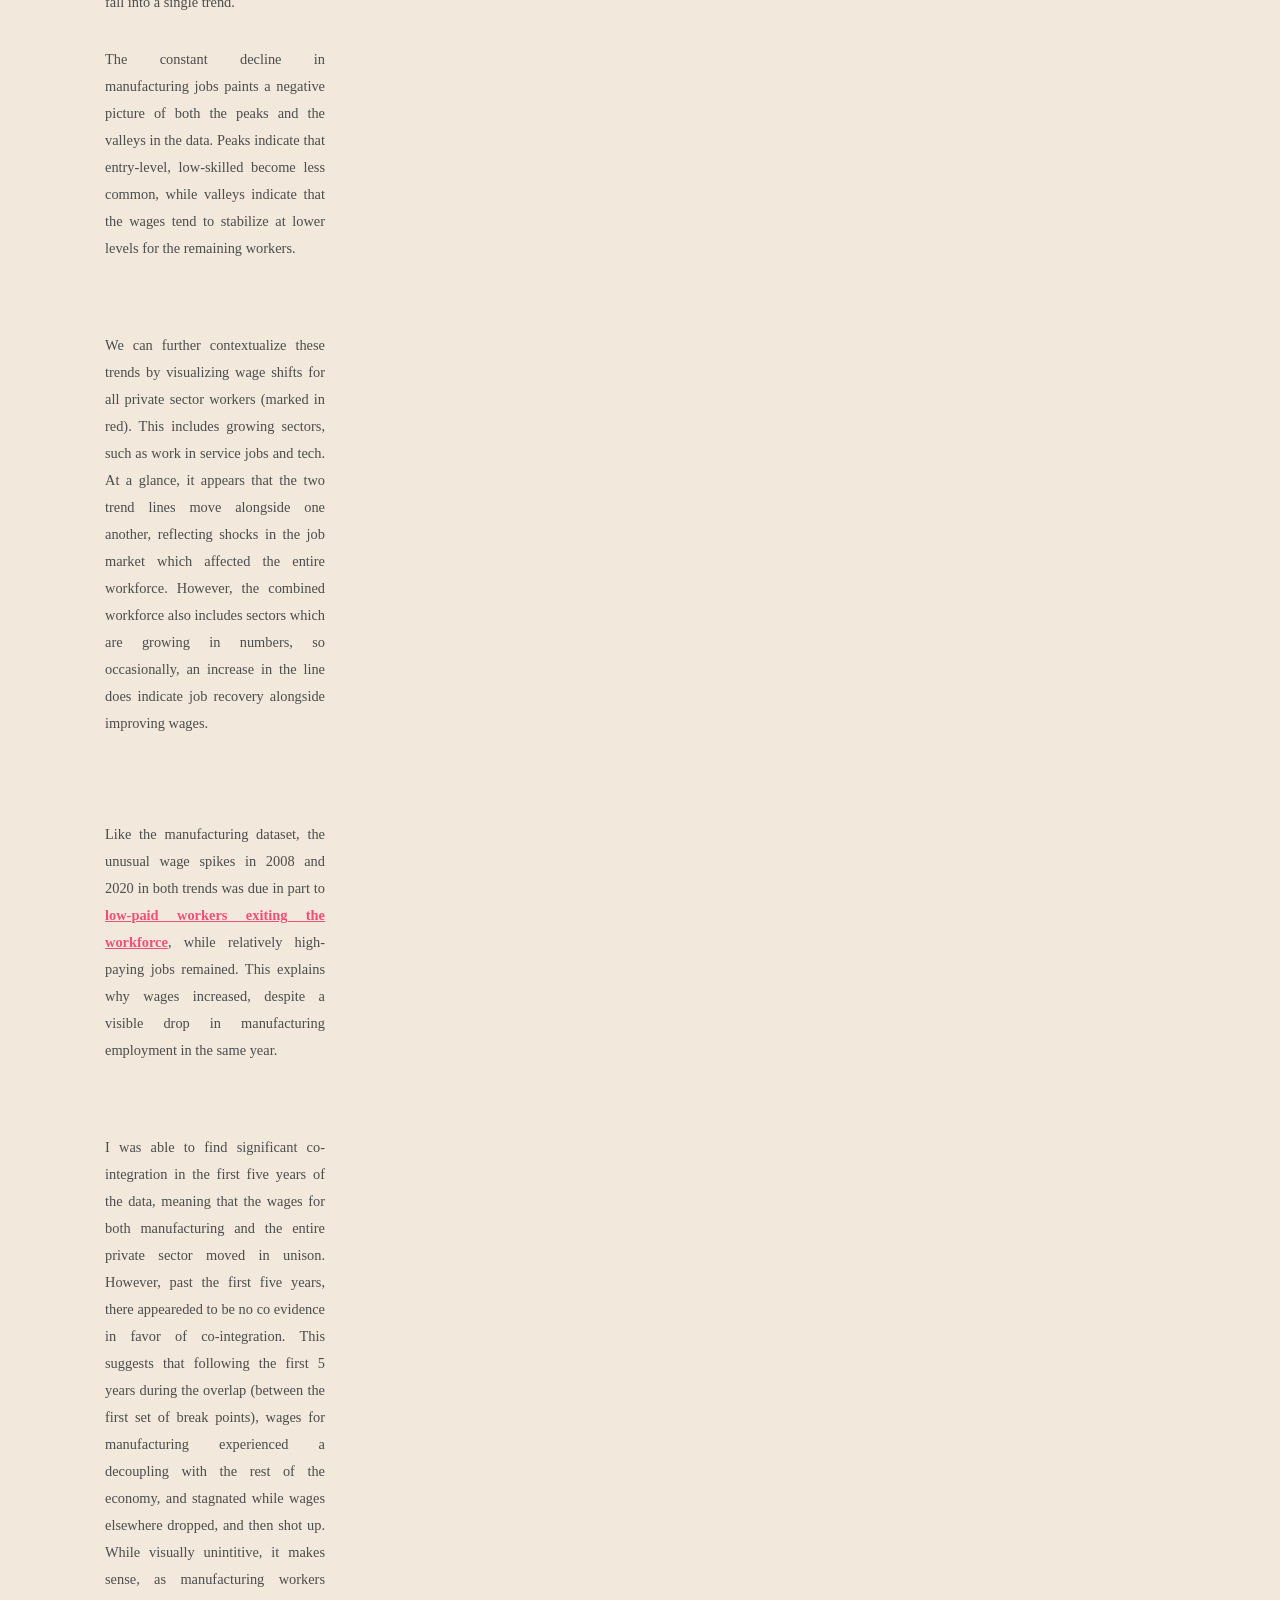
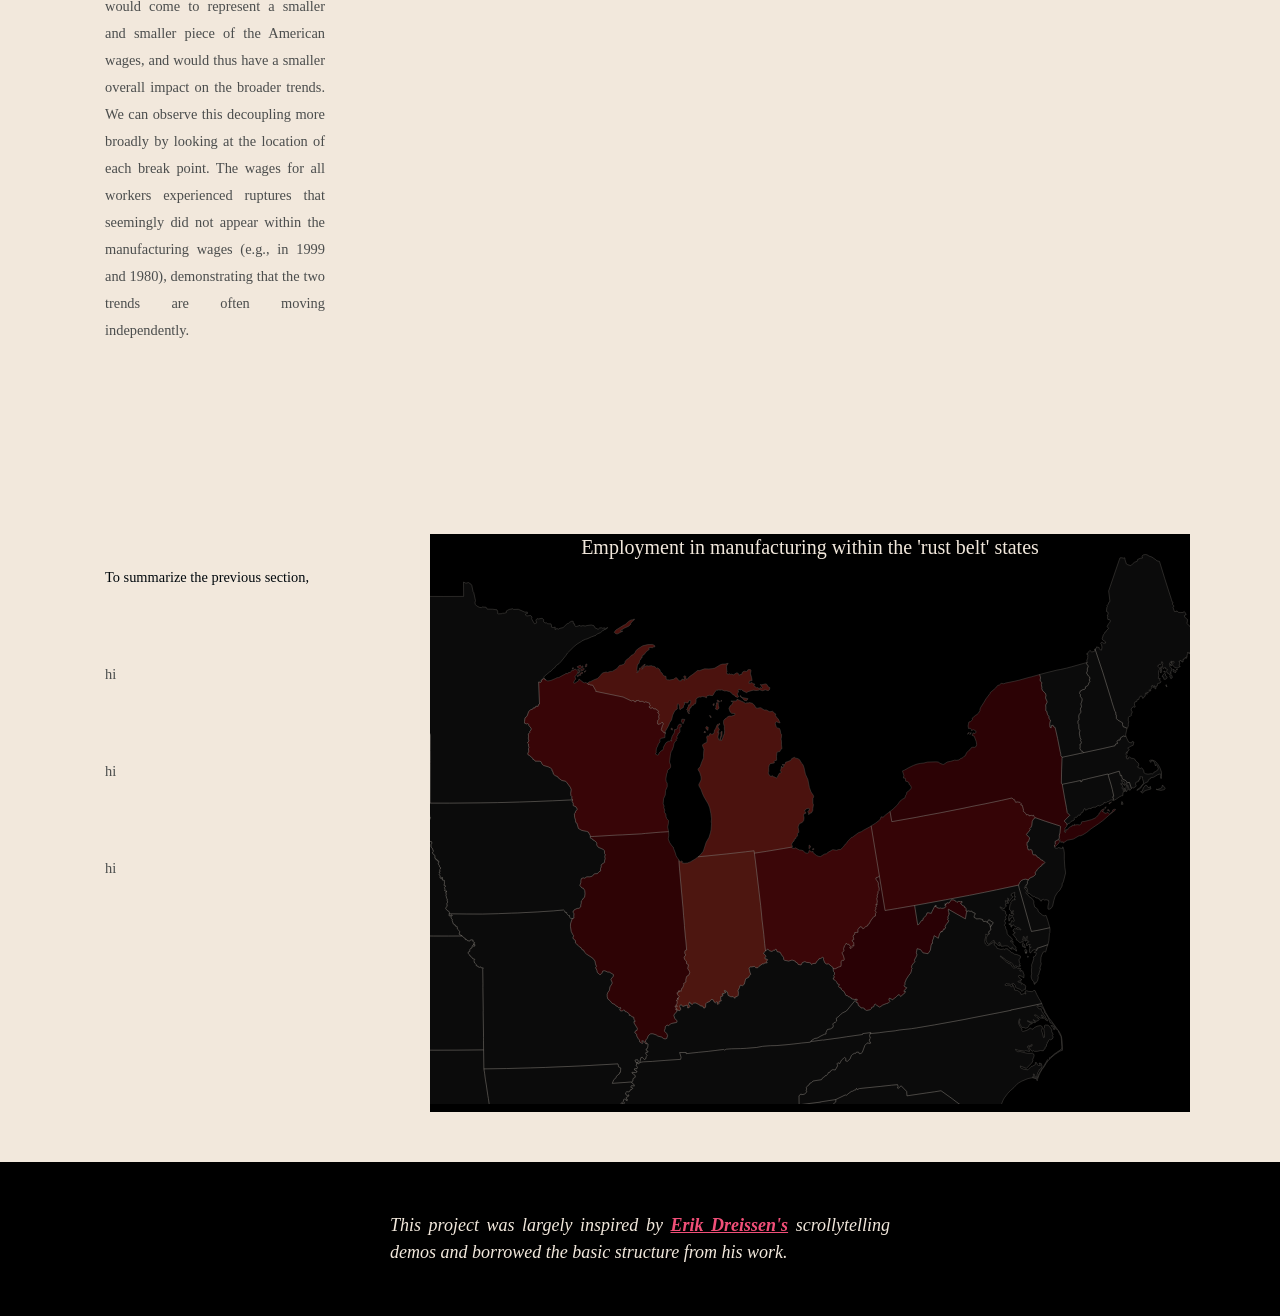
==== commit 2f51cdf0: "Working on choropleth map." ====
--- a/index.html
+++ b/index.html
@@ -167,6 +167,7 @@
                 <p>
                 We can further contextualize these trends by visualizing wage shifts for all private sector workers (marked in red). This includes growing sectors,
                 such as work in service jobs and tech. At a glance, it appears that the two trend lines move alongside one another, reflecting shocks in the job market which affected the entire workforce.
+                However, the combined workforce also includes sectors which are growing in numbers, so occasionally, an increase in the line does indicate job recovery alongside improving wages.
                 </p>
                 <br></br>
                 <p>
@@ -175,16 +176,15 @@
                 </p>
             </div>
             <div class="step" data-step="all-breaks">
-                <p>Sample text</p>
-            </div>
-            <div class="step" data-step="step3">
-                <p>
-                On a final note: I was able to find co-integration in the first five years of the data, meaning that the wages for both
+                <p>
+                I was able to find significant co-integration in the first five years of the data, meaning that the wages for both
                 manufacturing and the entire private sector moved in unison.
                 However, past the first five years, there appeareded to be no co evidence in favor of co-integration. This suggests that following
                 the first 5 years during the overlap (between the first set of break points), wages for manufacturing experienced a decoupling with the 
                 rest of the economy, and stagnated while wages elsewhere dropped, and then shot up. While visually unintitive, it makes sense, as manufacturing 
                 workers would come to represent a smaller and smaller piece of the American wages, and would thus have a smaller overall impact on the broader trends.
+                We can observe this decoupling more broadly by looking at the location of each break point. The wages for all workers experienced ruptures that seemingly did not
+                appear within the manufacturing wages (e.g., in 1999 and 1980), demonstrating that the two trends are often moving independently.
                 </p>
             </div>
         </article>
@@ -193,7 +193,25 @@
     <!--Map section-->
     <section class="scrolly" id="scrolly-map">
         <figure>
-        </figure>
+            <div id="map-viz"></div>
+        </figure>
+        <article>
+            <div class="step" data-step="show-map">
+            <p>To summarize the previous section,</p>
+            </div>
+            <div class="step" data-step="show-map">
+            <p>hi</p>
+            </div>
+
+            <div class="step" data-step="show-map">
+            <p>hi</p>
+            </div>
+
+            <div class="step" data-step="show-map">
+            <p>hi</p>
+            </div>
+
+        </article>
     </section>
 
     <section class="generic" id="footer">
@@ -210,7 +228,8 @@
     <script src="src/d3.5.9.1.min.js"></script>
     <script src="src/scrollama.min.js"></script>
     <script src="data/laborData.js"></script>
-    <script src="src/topojson.v3.min.js"></script>
+    <script src="data/rustbelddata.js"></script>
+    <script src="data/topojson.min.js"></script>
     <script src="d3-charts.js"></script>
     <script src="scrollama-settings.js"></script>
   </body>
--- a/style.css
+++ b/style.css
@@ -91,6 +91,10 @@
     margin-top: 15vh;
 }
 
+#scrolly-map {
+    margin-top: 15vh;
+}
+
 article {
     position: relative;
     padding: 0;
@@ -294,7 +298,8 @@
 }
 
 #unemployment-viz,
-#wages-viz {
+#wages-viz,
+#map-viz {
     background-color: #000;
 }
 
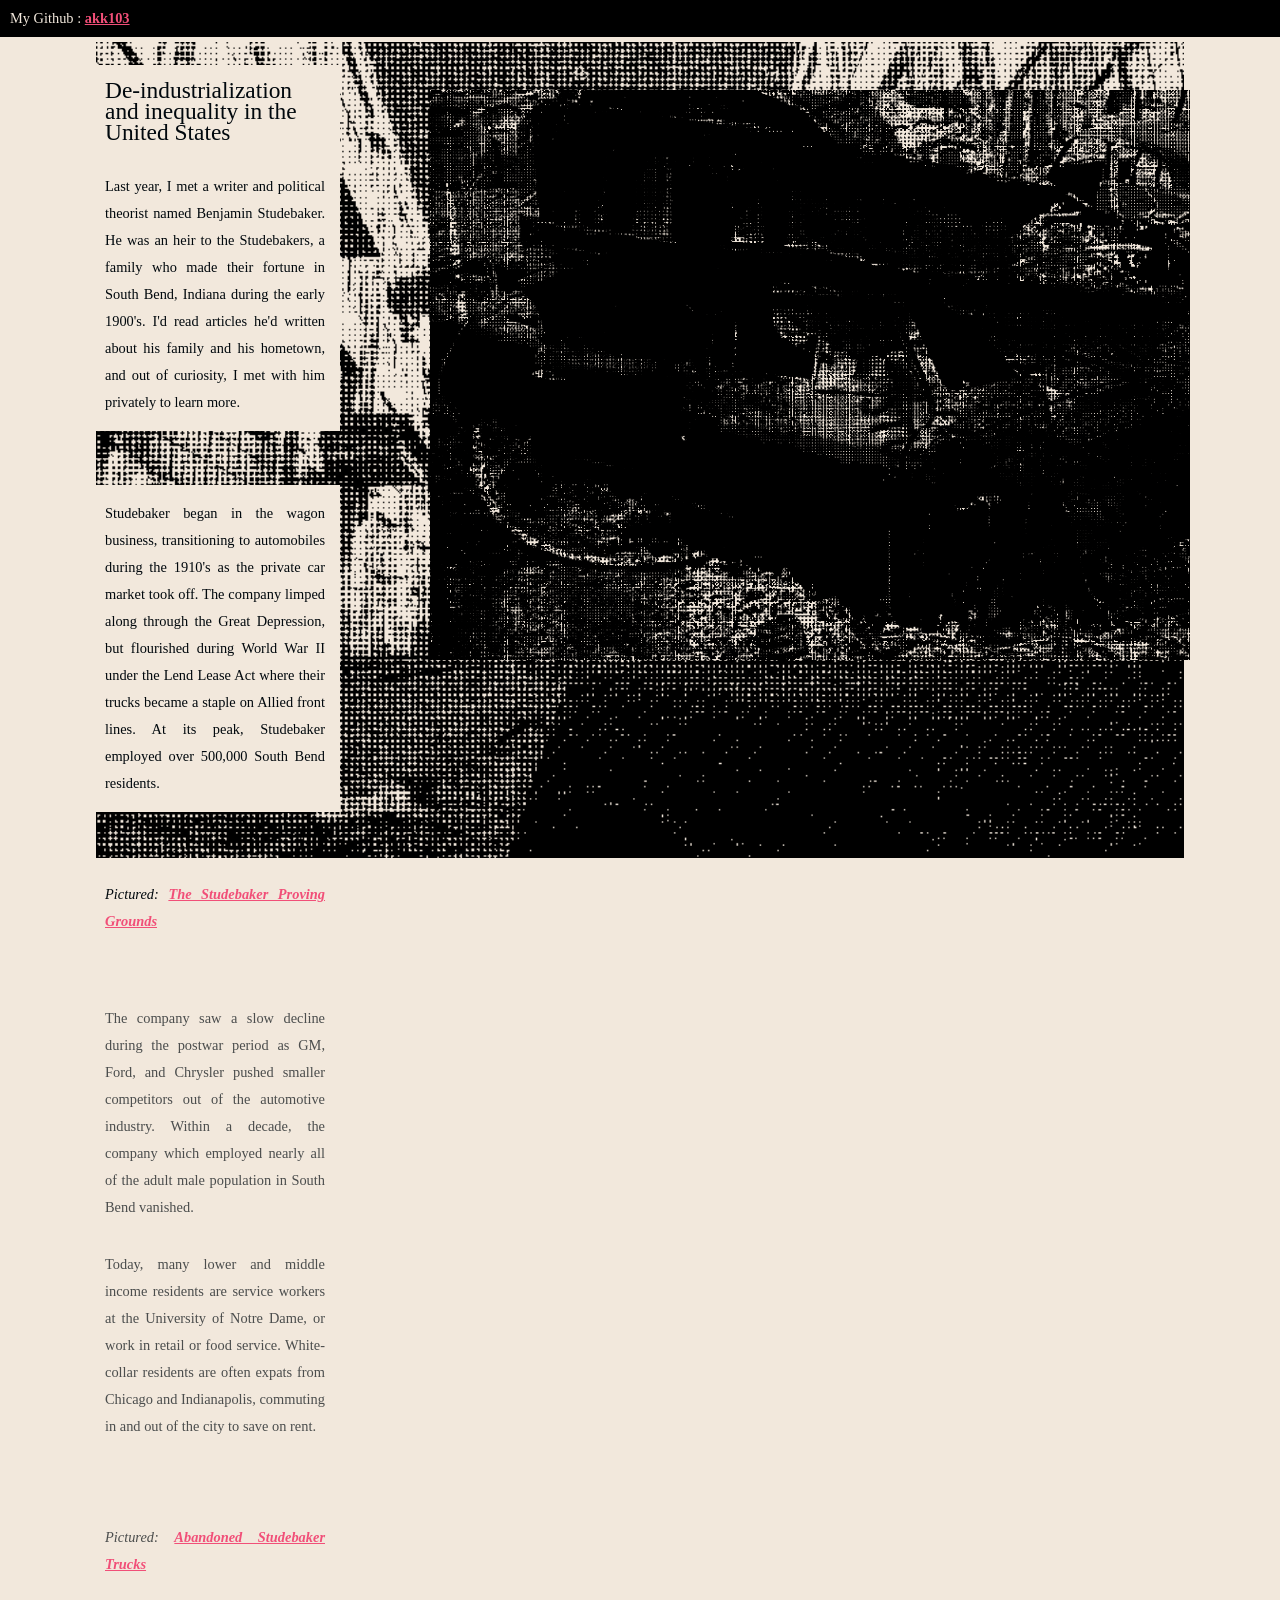
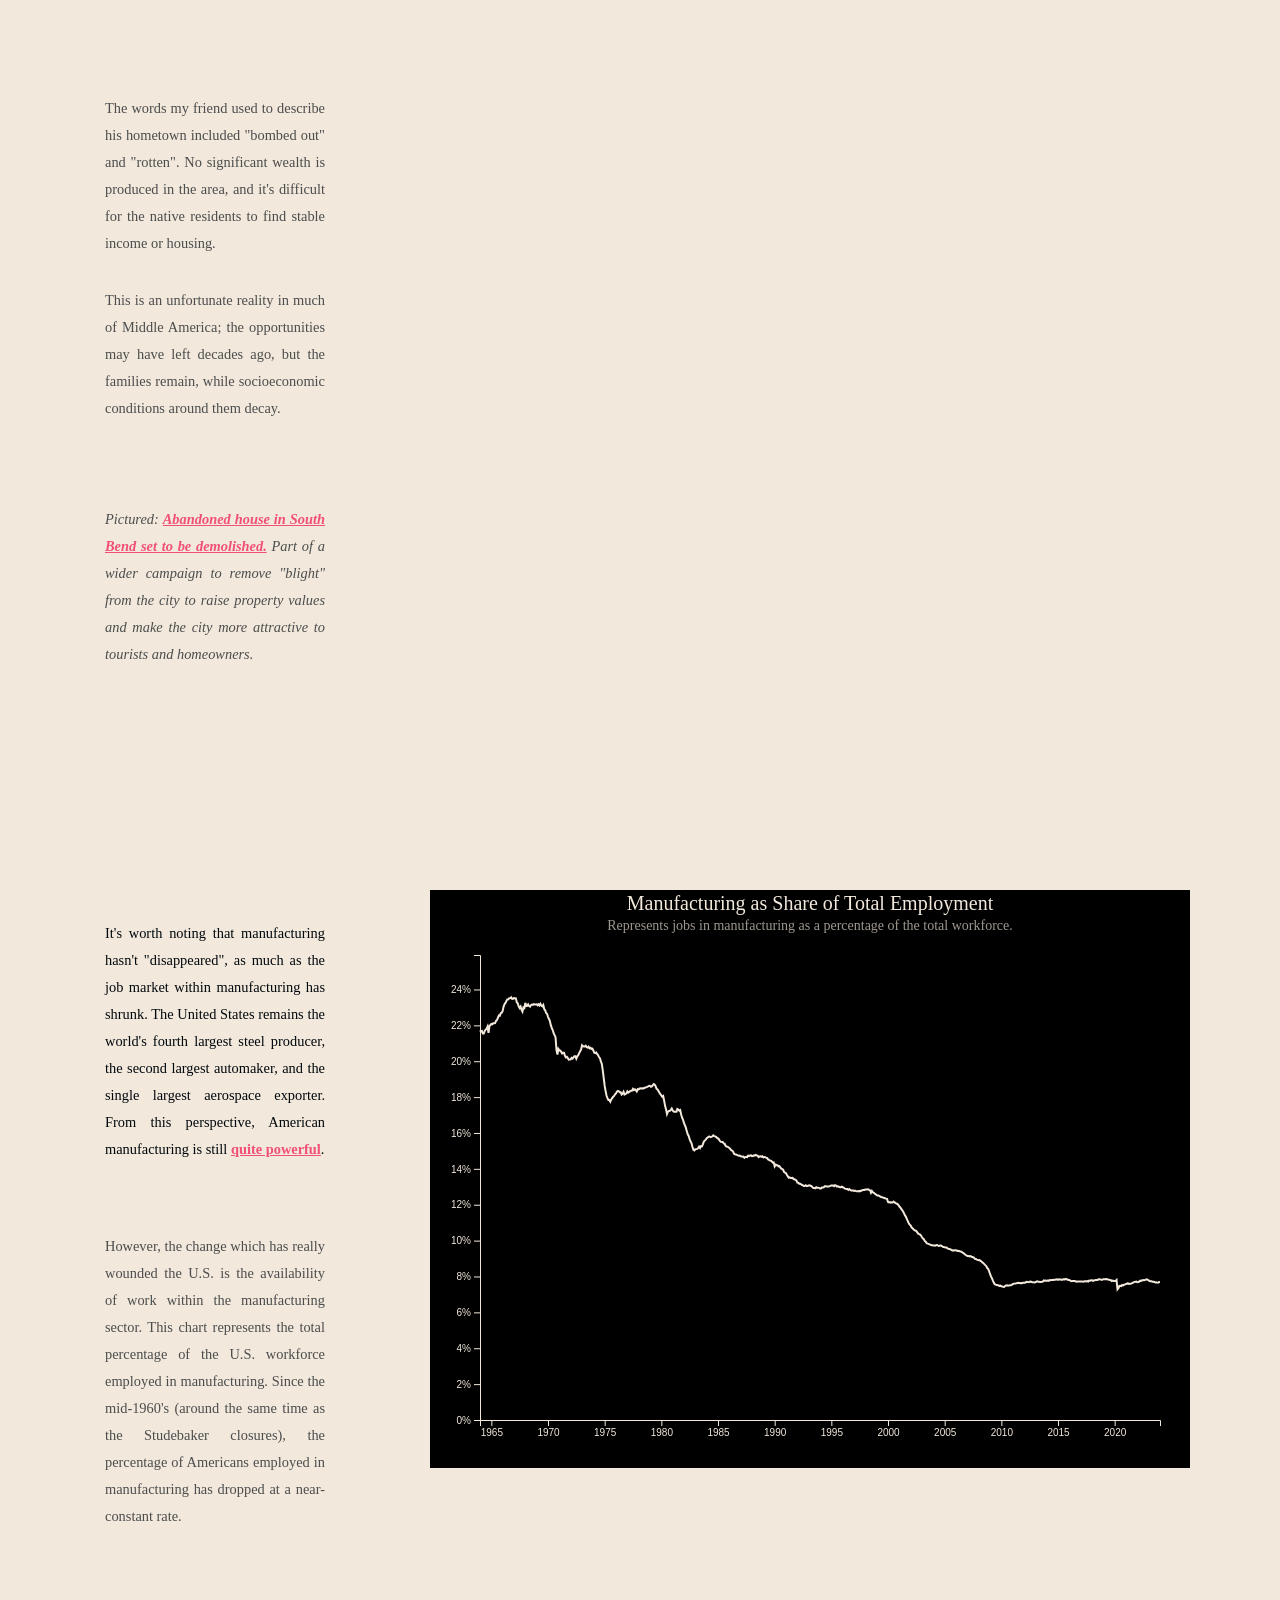
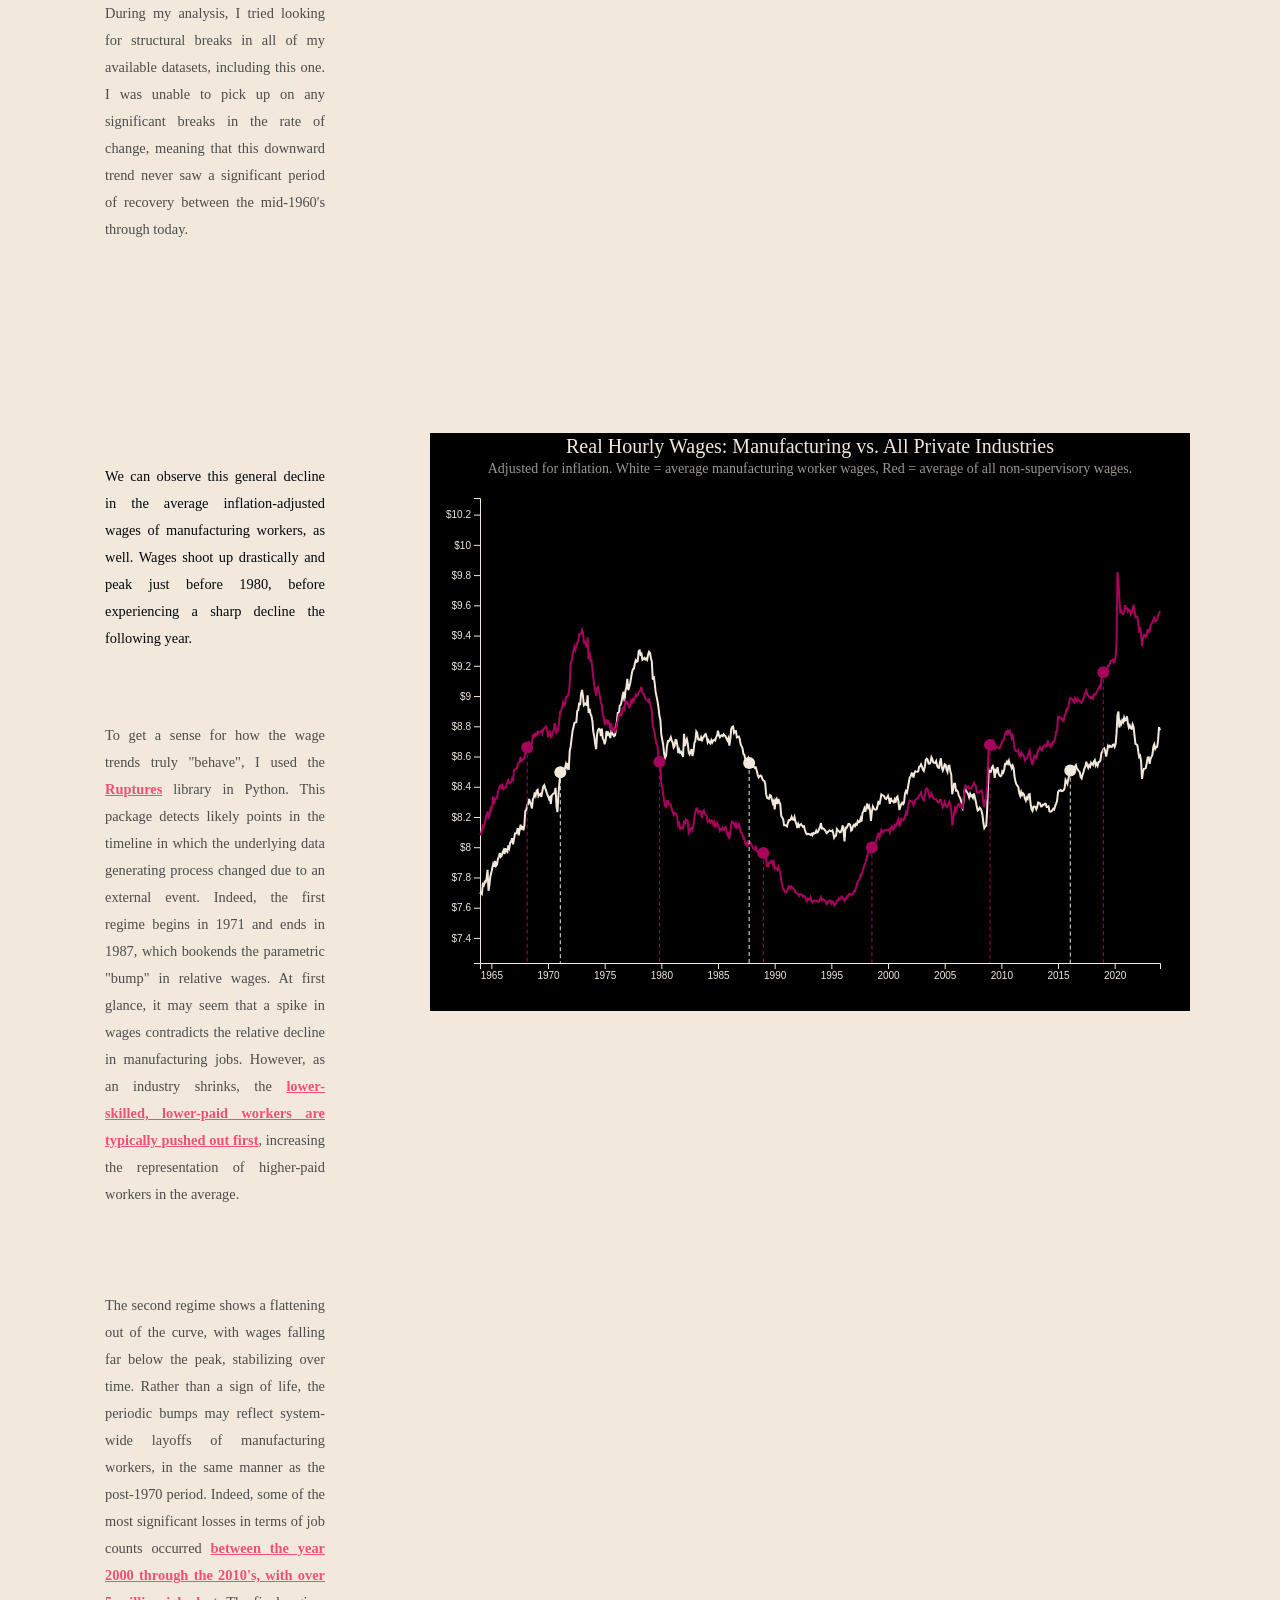
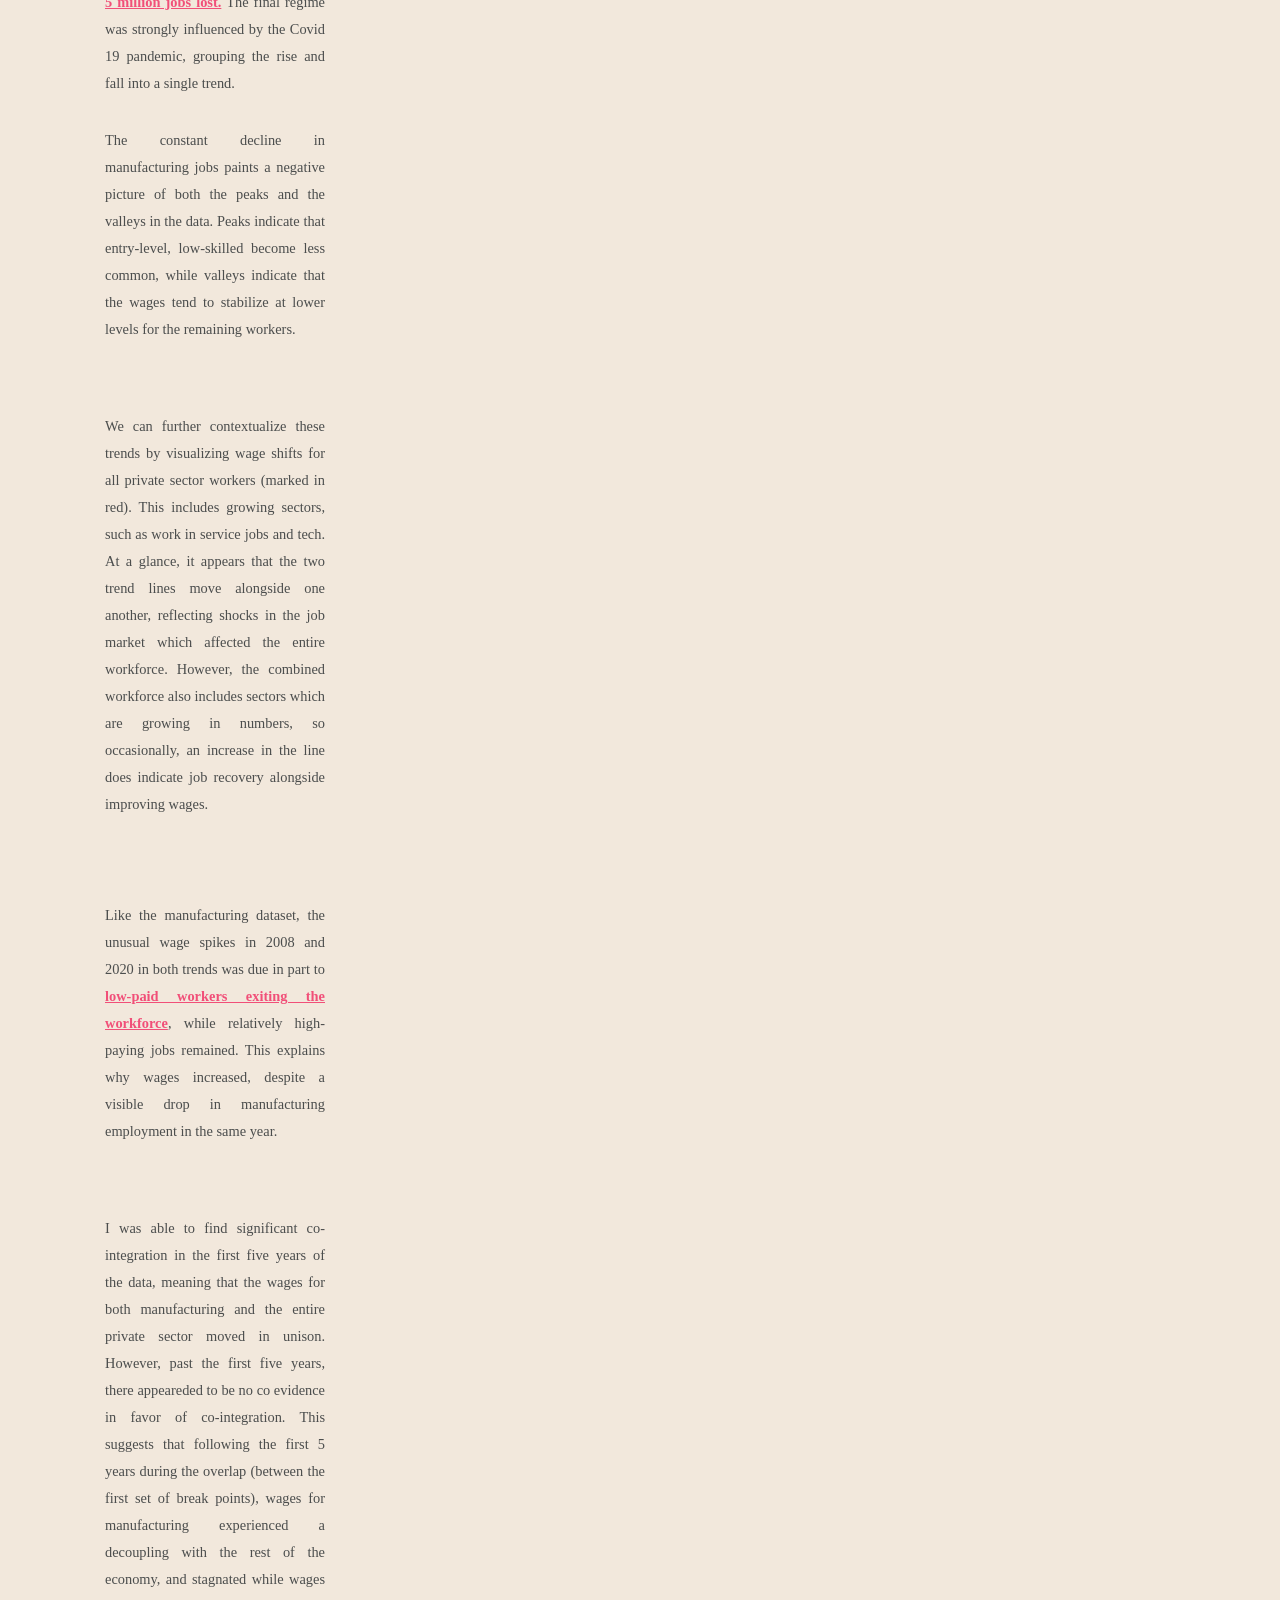
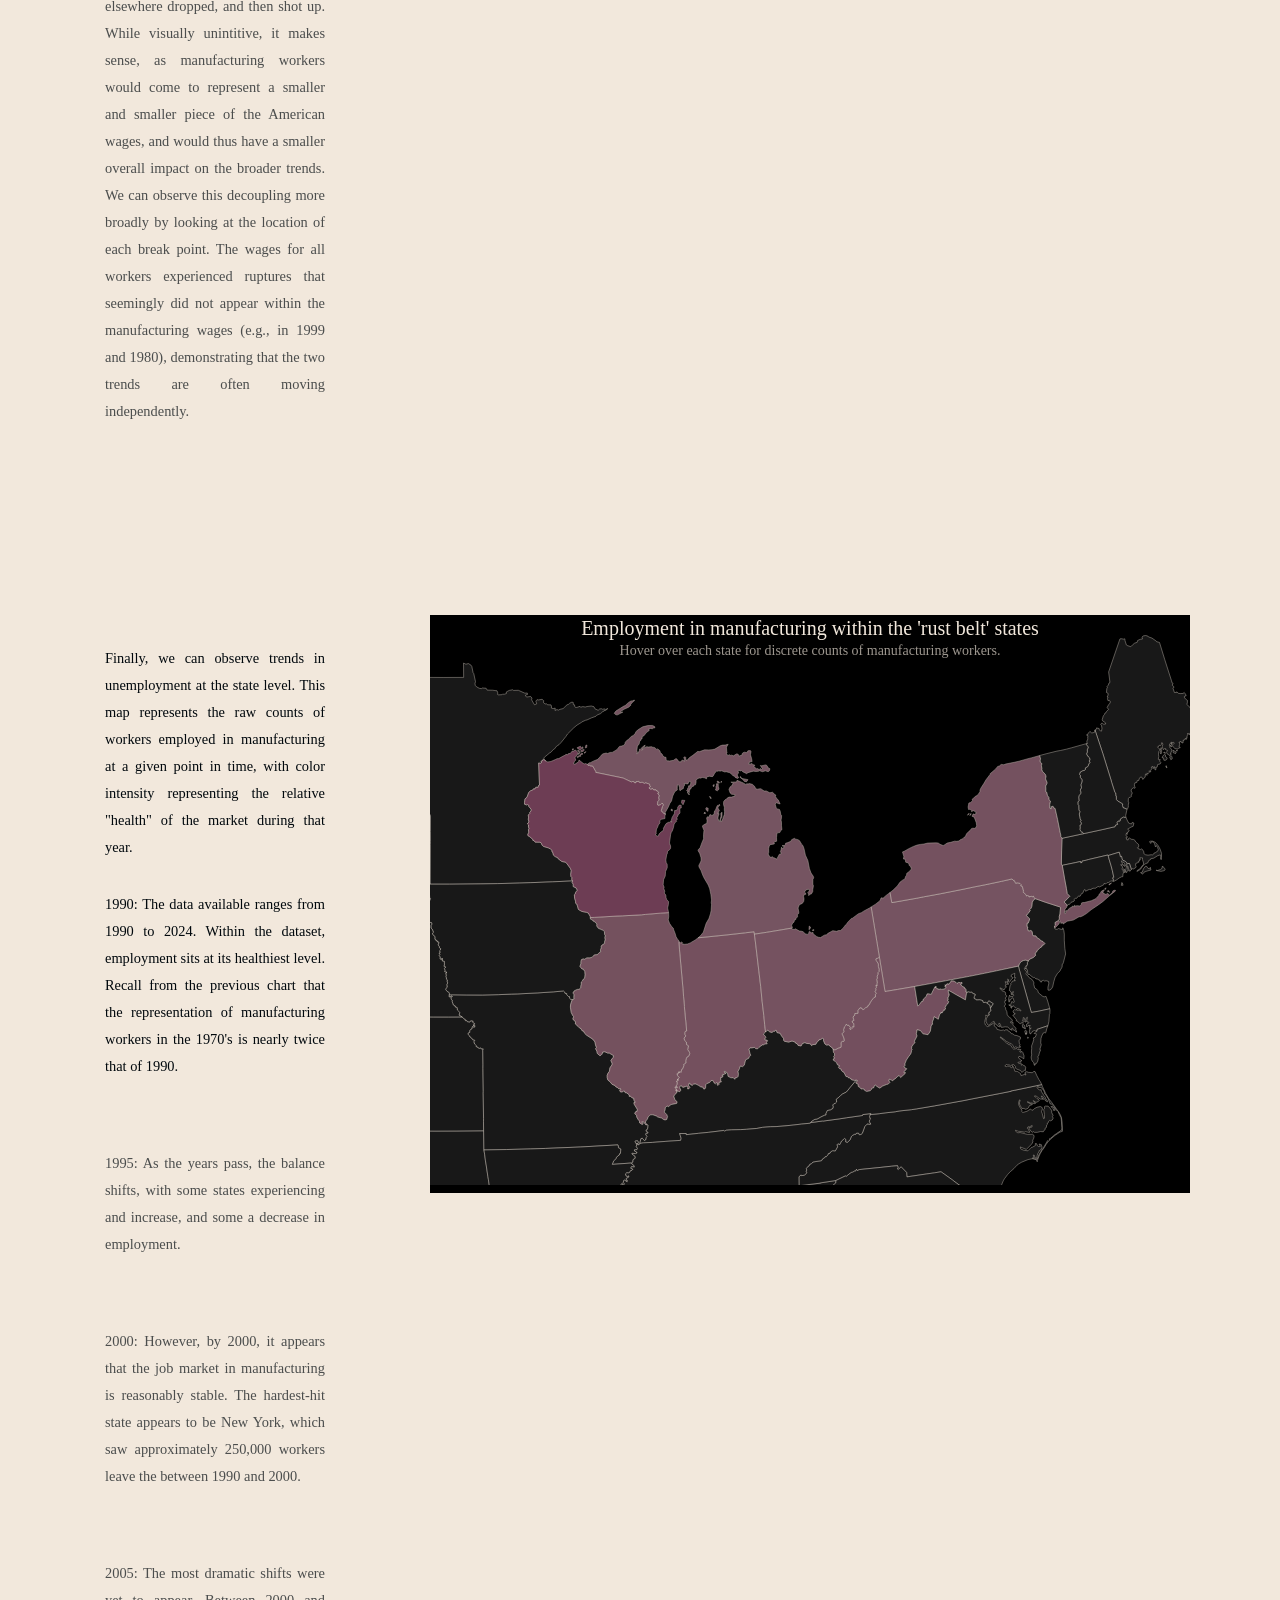
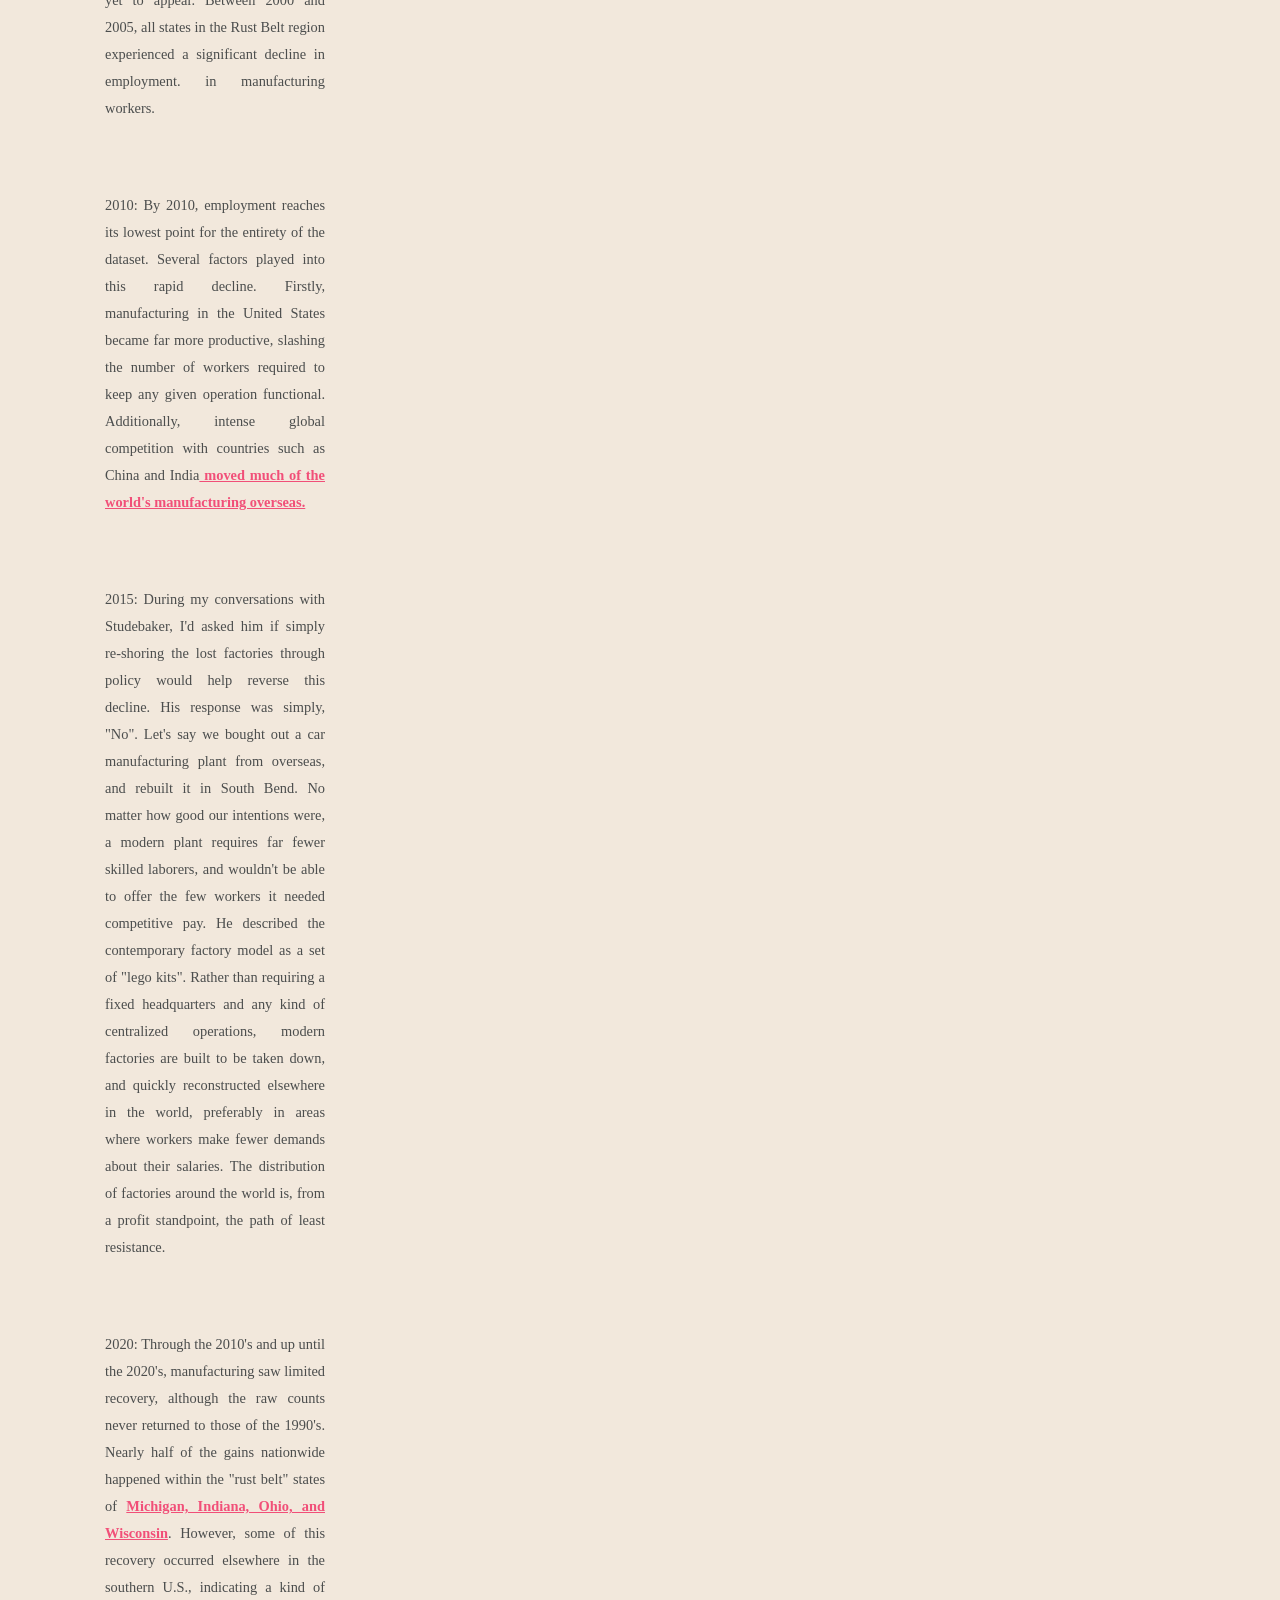
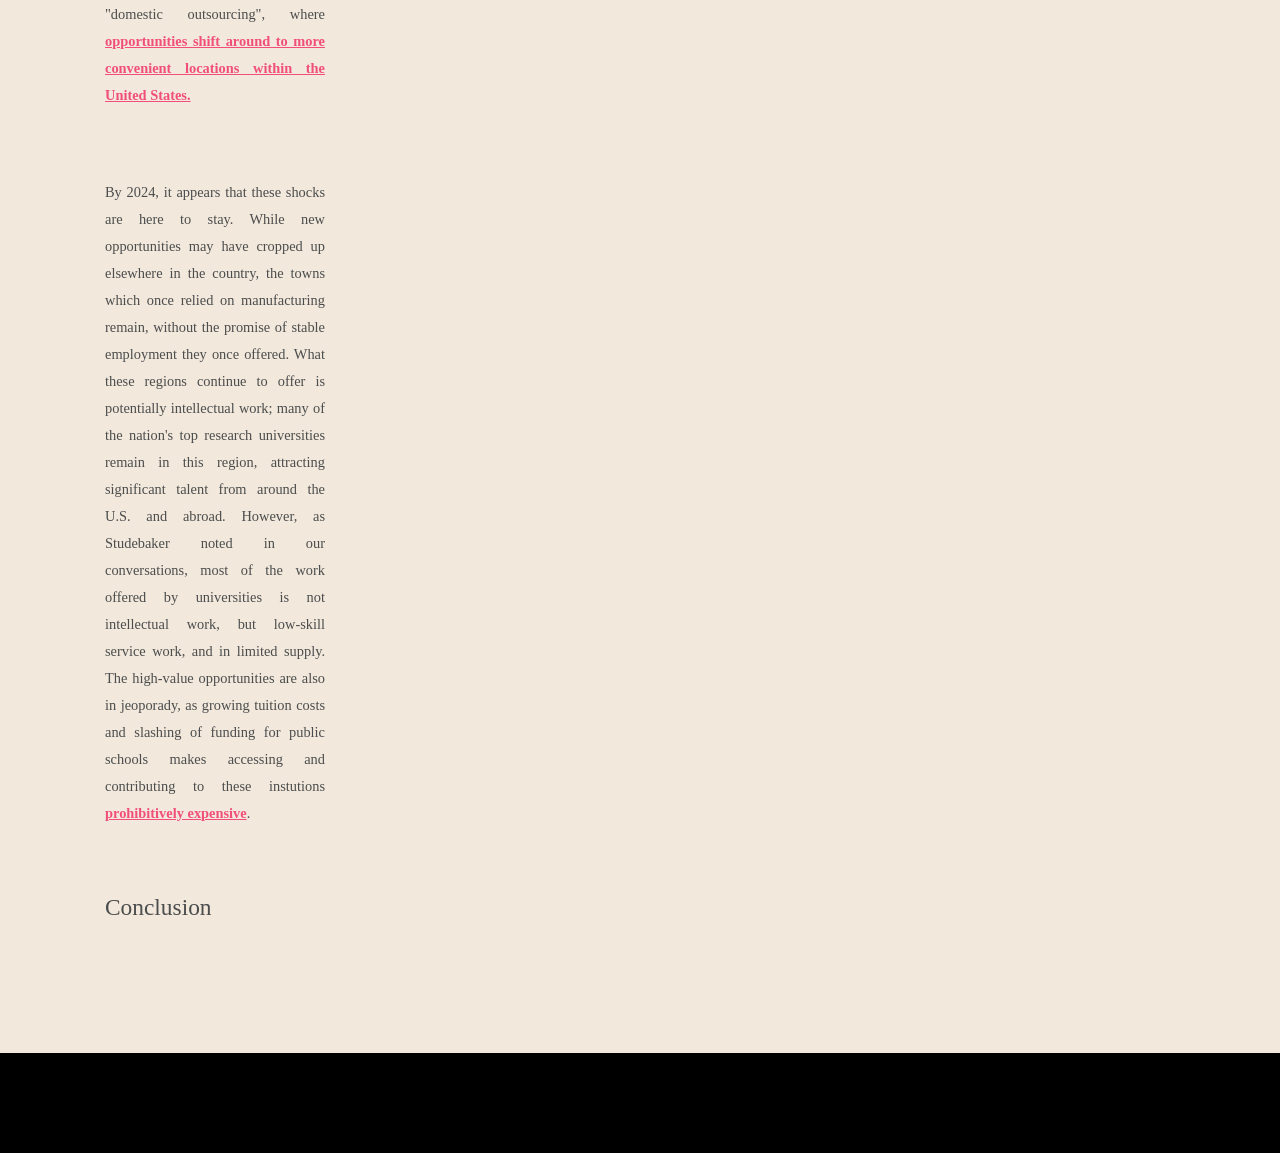
==== commit 25fb3b44: "Almost done with the site." ====
--- a/index.html
+++ b/index.html
@@ -34,9 +34,10 @@
             De-industrialization and inequality in the United States
                 </h2>
                 <p>
-            Last year, I met a writer and political theorist who was an heir to the Studebakers,
-            a family of German immigrants who made their fortune in South Bend, Indiana during
-            the early 1900's. 
+            Last year, I met a writer and political theorist named Benjamin Studebaker. He was an heir to the Studebakers,
+            a family who made their fortune in South Bend, Indiana during
+            the early 1900's. I'd read articles he'd written about his family and his hometown, and out of curiosity, I
+            met with him privately to learn more.
                 </p>
             <br></br>
                 <p>
@@ -196,31 +197,36 @@
             <div id="map-viz"></div>
         </figure>
         <article>
-            <div class="step" data-step="show-map">
-            <p>To summarize the previous section,</p>
-            </div>
-            <div class="step" data-step="show-map">
-            <p>hi</p>
-            </div>
-
-            <div class="step" data-step="show-map">
-            <p>hi</p>
-            </div>
-
-            <div class="step" data-step="show-map">
-            <p>hi</p>
-            </div>
-
+            <div class="step" data-step="1990">
+                <p>Finally, we can observe trends in unemployment at the state level. 
+                This map represents the raw counts of workers employed in manufacturing at a given point in time,
+                with color intensity representing the relative "health" of the market during that year.</p>
+                <p>1990: The data available ranges from 1990 to 2024. Within the dataset, employment sits at its healthiest level. 
+                Recall from the previous chart that the representation of manufacturing workers in the 1970's is nearly twice that of 1990.</p>
+            </div>
+            <div class="step" data-step="1995"><p>1995: As the years pass, the balance shifts, with some states experiencing and increase, and some a decrease in employment.</p></div>
+            <div class="step" data-step="2000"><p>2000: However, by 2000, it appears that the job market in manufacturing is reasonably stable. The hardest-hit state
+            appears to be New York, which saw approximately 250,000 workers leave the  between 1990 and 2000.</p></div>
+            <div class="step" data-step="2005"><p>2005: The most dramatic shifts were yet to appear. Between 2000 and 2005, all states in the Rust Belt region experienced a significant decline in employment.
+            in manufacturing workers.</p></div>
+            <div class="step" data-step="2010"><p>2010: By 2010, employment reaches its lowest point for the entirety of the dataset. 
+            Several factors played into this rapid decline. Firstly, manufacturing in the United States became far more productive, slashing the number of workers required to keep
+            any given operation functional. Additionally, intense global competition with countries such as China and India<a href="https://itif.org/publications/2013/03/14/why-2000s-were-lost-decade-american-manufacturing/"> moved much of the world's manufacturing overseas.</a></p></div>
+            <div class="step" data-step="2015"><p>2015: During my conversations with Studebaker, I'd asked him if simply re-shoring the lost factories through policy would help reverse this decline. His response was simply, "No". Let's say we bought out a car manufacturing plant from overseas, and rebuilt it in South Bend.
+            No matter how good our intentions were, a modern plant requires far fewer skilled laborers, and wouldn't be able to offer the few workers it needed competitive pay. 
+            He described the contemporary factory model as a set of "lego kits". Rather than requiring a fixed headquarters and any kind of centralized operations, modern factories are built to be taken down, and quickly reconstructed elsewhere in the world, preferably in areas where workers make fewer demands about their salaries.
+            The distribution of factories around the world is, from a profit standpoint, the path of least resistance.</p></div>
+            <div class="step" data-step="2020"><p>2020: Through the 2010's and up until the 2020's, manufacturing saw limited recovery, although the raw counts never returned to those of the 1990's. Nearly half of the gains nationwide happened within the "rust belt" states of <a href="https://www.commerce.gov/sites/default/files/migrated/reports/manufacturingsincethegreatrecession2014-06-10final.pdf">Michigan, Indiana, Ohio, and Wisconsin</a>. 
+            However, some of this recovery occurred elsewhere in the southern U.S., indicating a kind of "domestic outsourcing", where <a href="https://www.sciencedirect.com/science/article/abs/pii/S0261560620302102">opportunities shift around to more convenient locations within the United States.</a></p></div>
+            <div class="step" data-step="2024"><p>By 2024, it appears that these shocks are here to stay. While new opportunities may have cropped up elsewhere in the country, the towns which once relied on manufacturing
+            remain, without the promise of stable employment they once offered. What these regions continue to offer is potentially intellectual work; many of the nation's top research universities remain in this region, attracting
+            significant talent from around the U.S. and abroad. However, as Studebaker noted in our conversations, most of the work offered by universities is not intellectual work, but low-skill service work, and in limited supply. The high-value
+            opportunities are also in jeoporady, as growing tuition costs and slashing of funding for public schools makes accessing and contributing to these instutions <a href="https://www.brookings.edu/articles/tale-of-two-rust-belts-higher-education-is-driving-rust-belt-revival-but-risks-abound/">prohibitively expensive</a>.</p></div>
+            <div class="step" data-step="2024"><h2>Conclusion</h2><p></p></div>
         </article>
     </section>
 
     <section class="generic" id="footer">
-        <p>
-            <i>
-                This project was largely inspired by <a href="http://www.edriessen.com/">Erik Dreissen's</a> scrollytelling demos and borrowed the
-                basic structure from his work.
-            </i>  
-        </p>
       </section>
     </main>
 
--- a/style.css
+++ b/style.css
@@ -301,6 +301,21 @@
 #wages-viz,
 #map-viz {
     background-color: #000;
-}
-
-
+    position: relative;
+}
+
+.map-tooltip {
+    position: absolute;
+    pointer-events: none;
+    background: #f2e8dc;
+    color: #01080D;
+    padding: 6px 10px;
+    font-size: 0.75em;
+    font-family: Georgia;
+    border-radius: 3px;
+    opacity: 0;
+    transition: opacity 0.15s;
+    white-space: nowrap;
+}
+
+
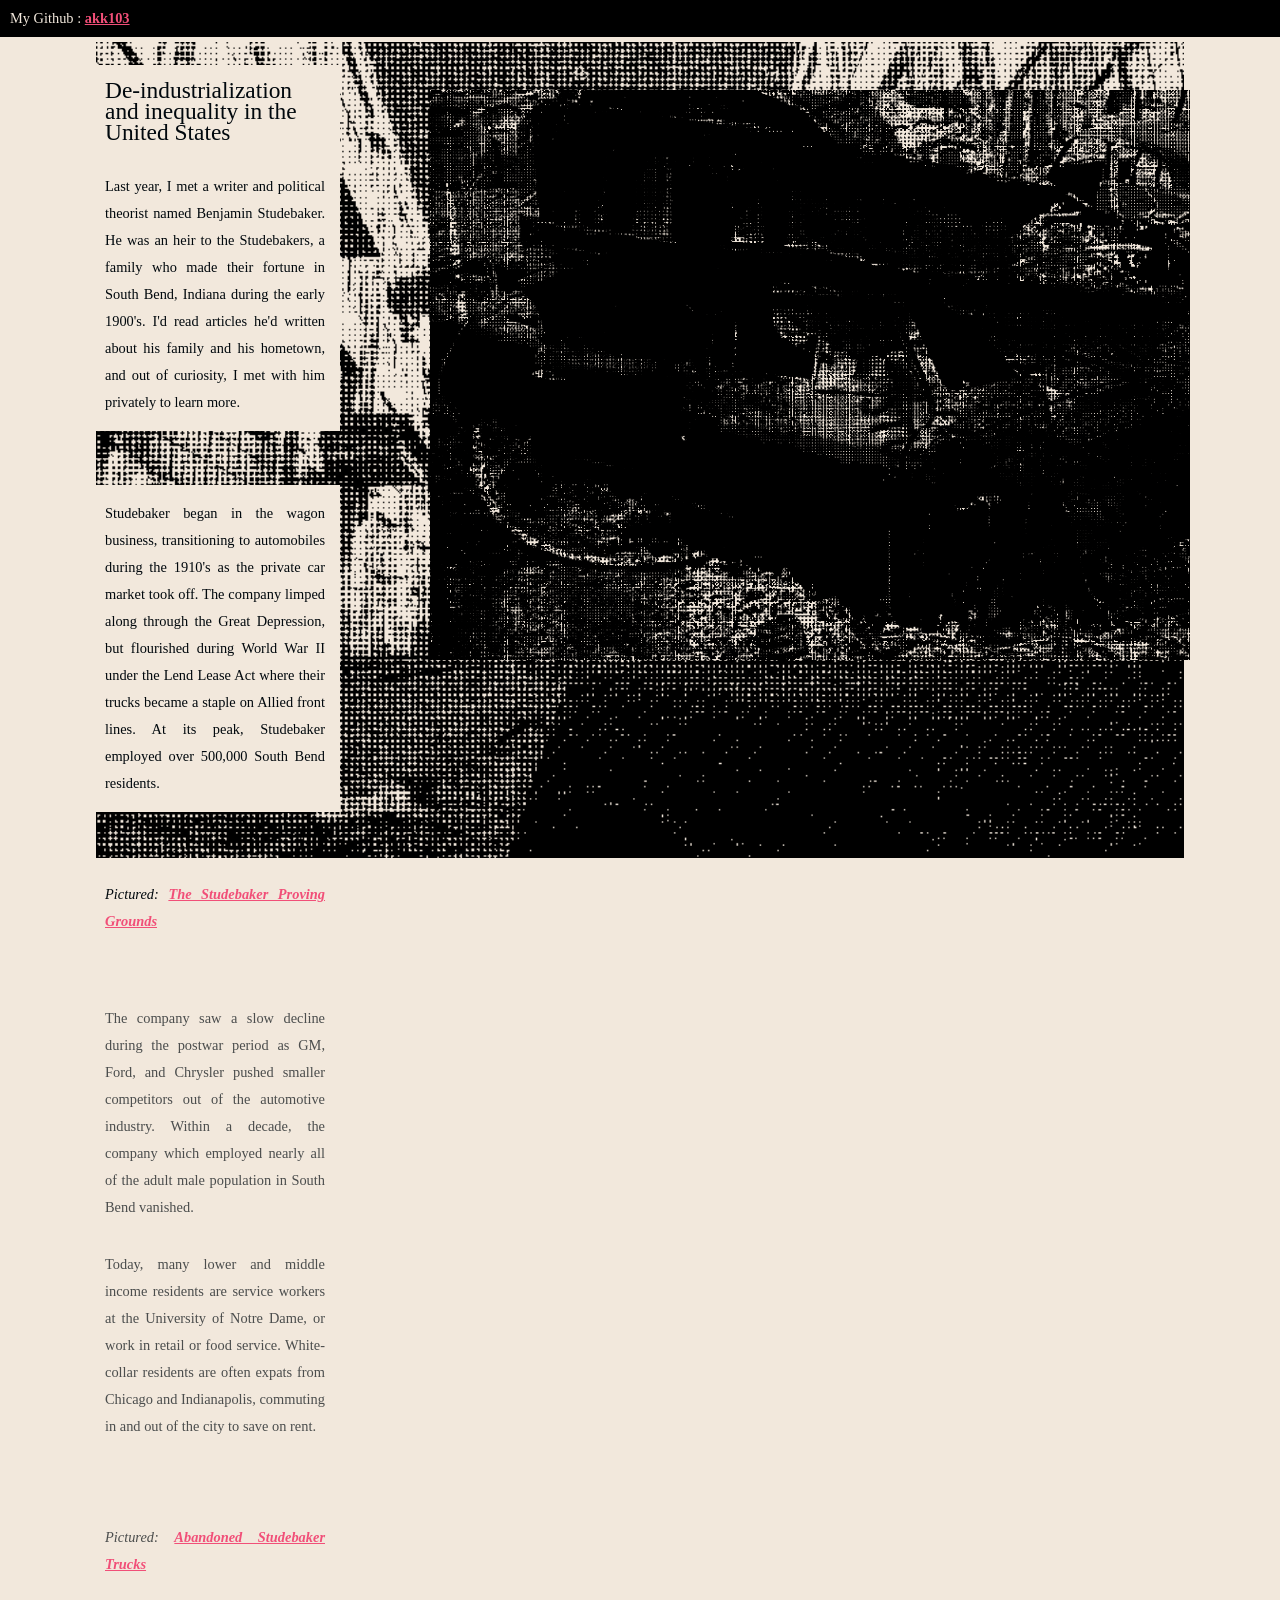
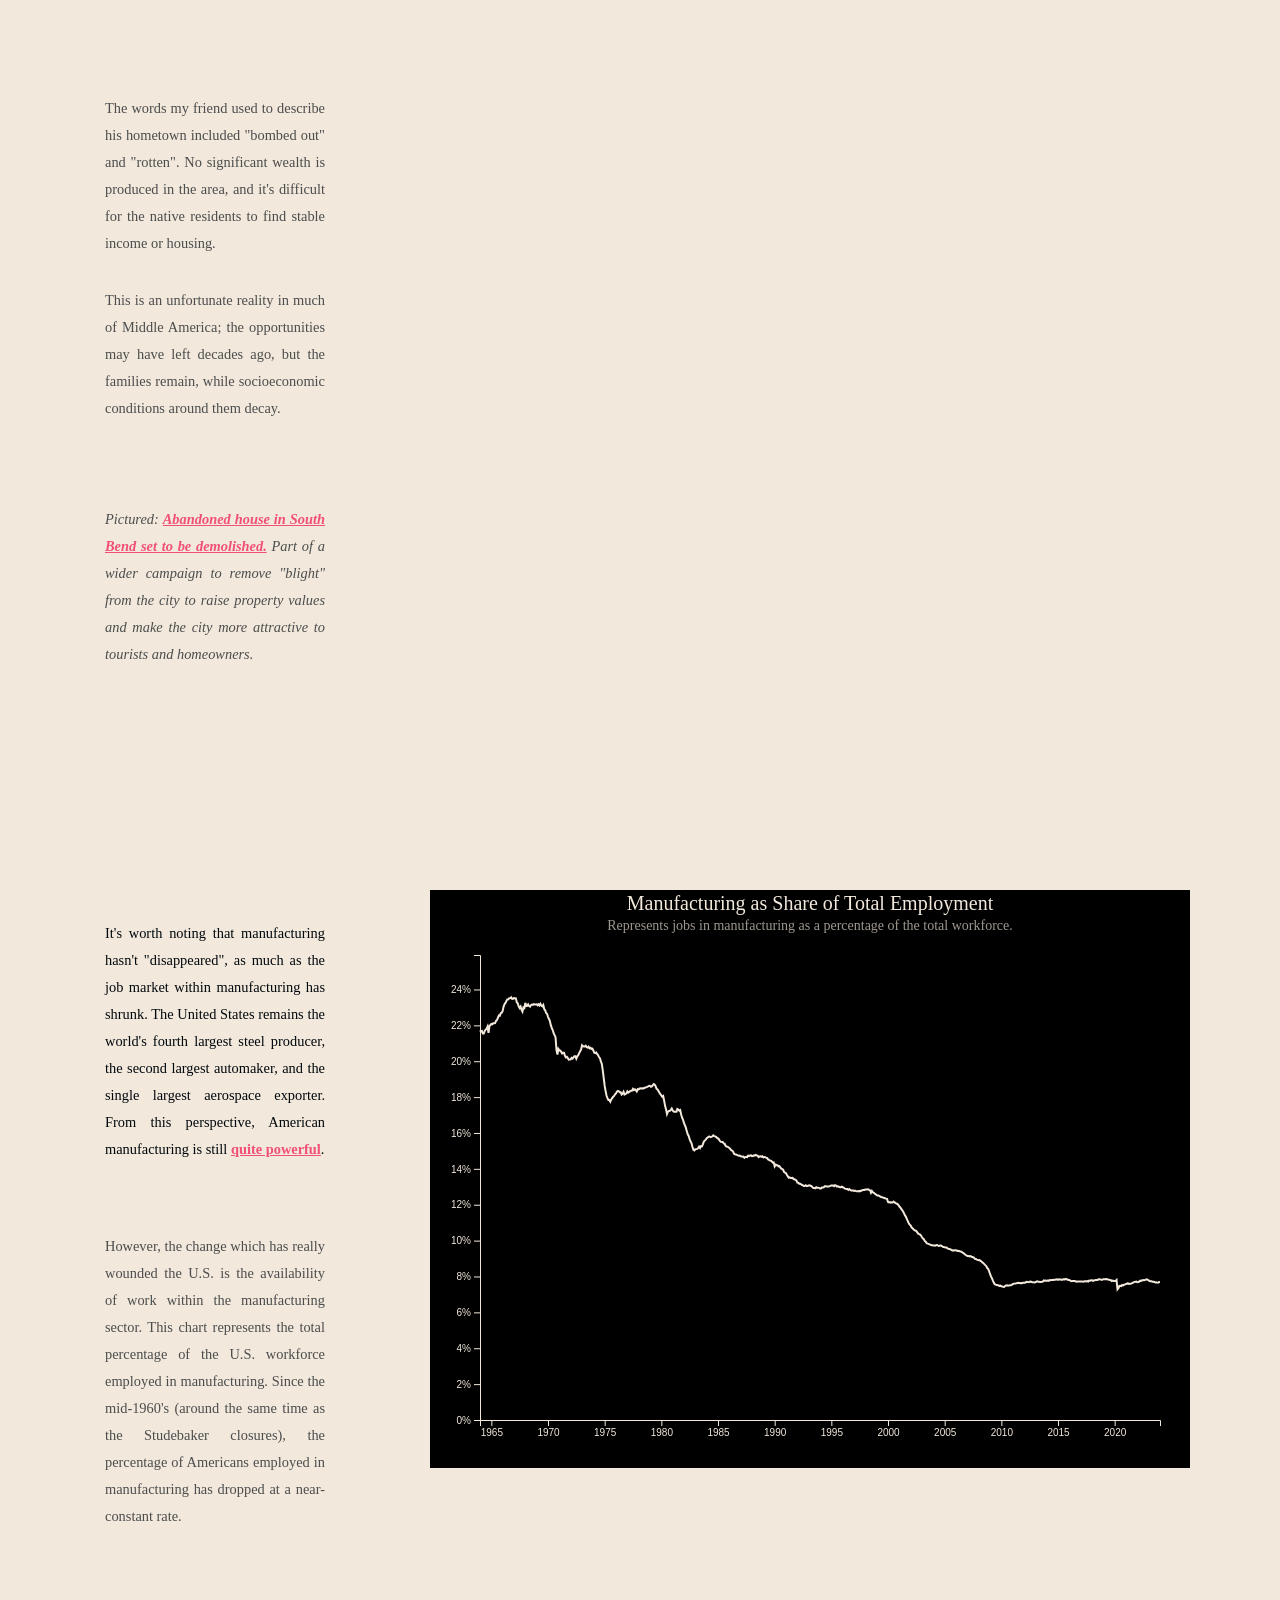
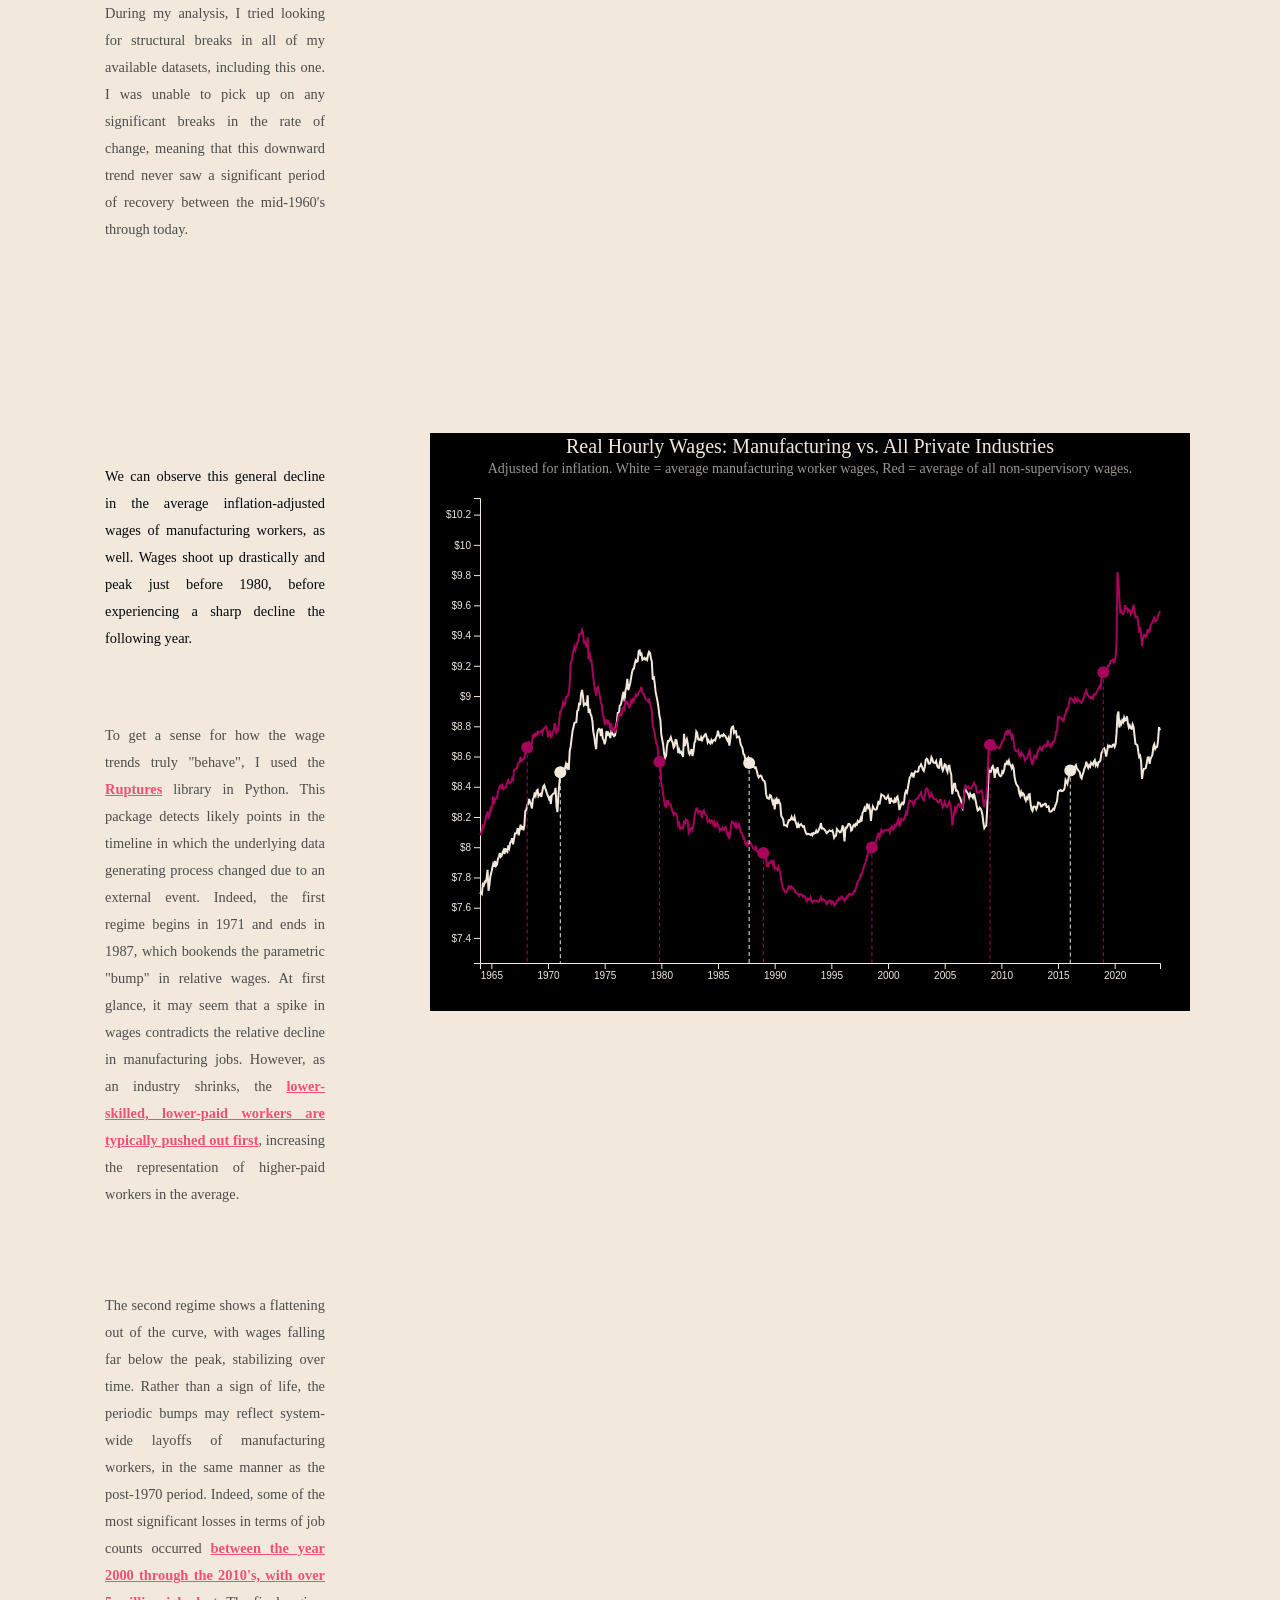
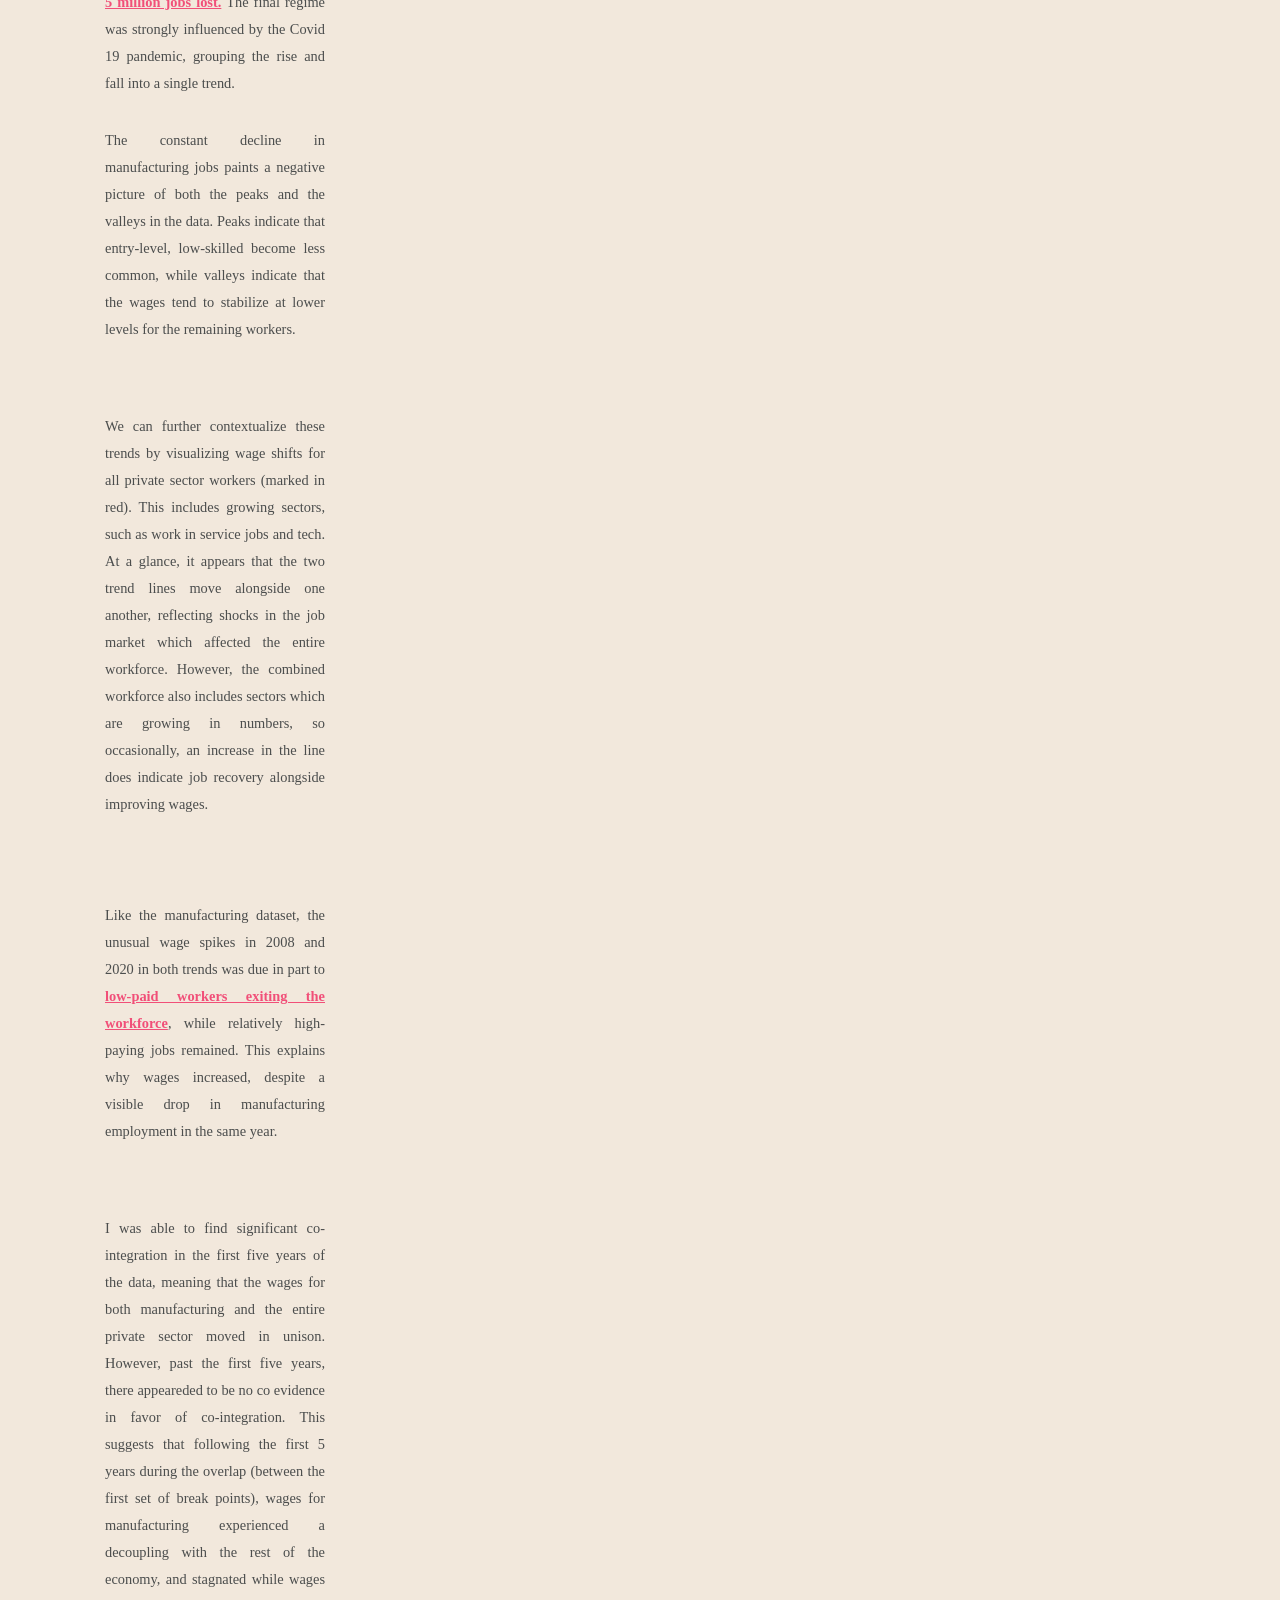
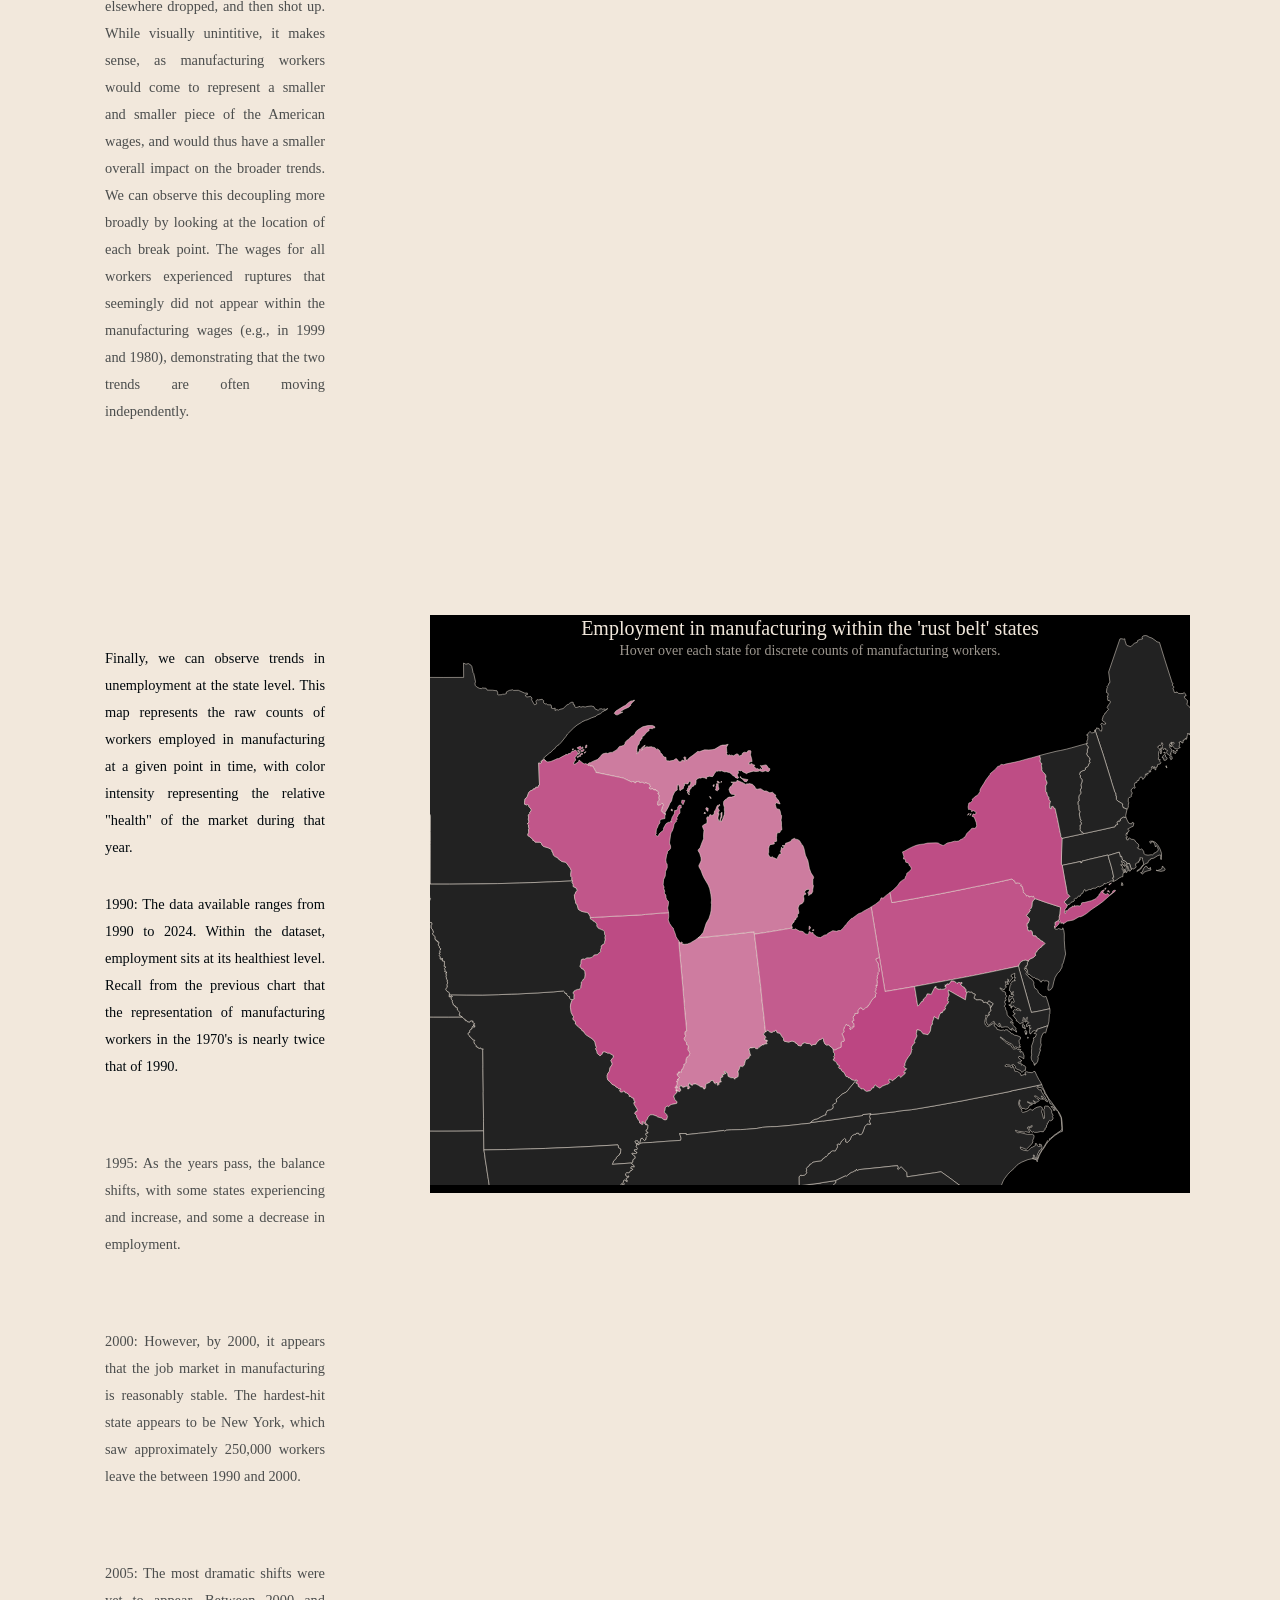
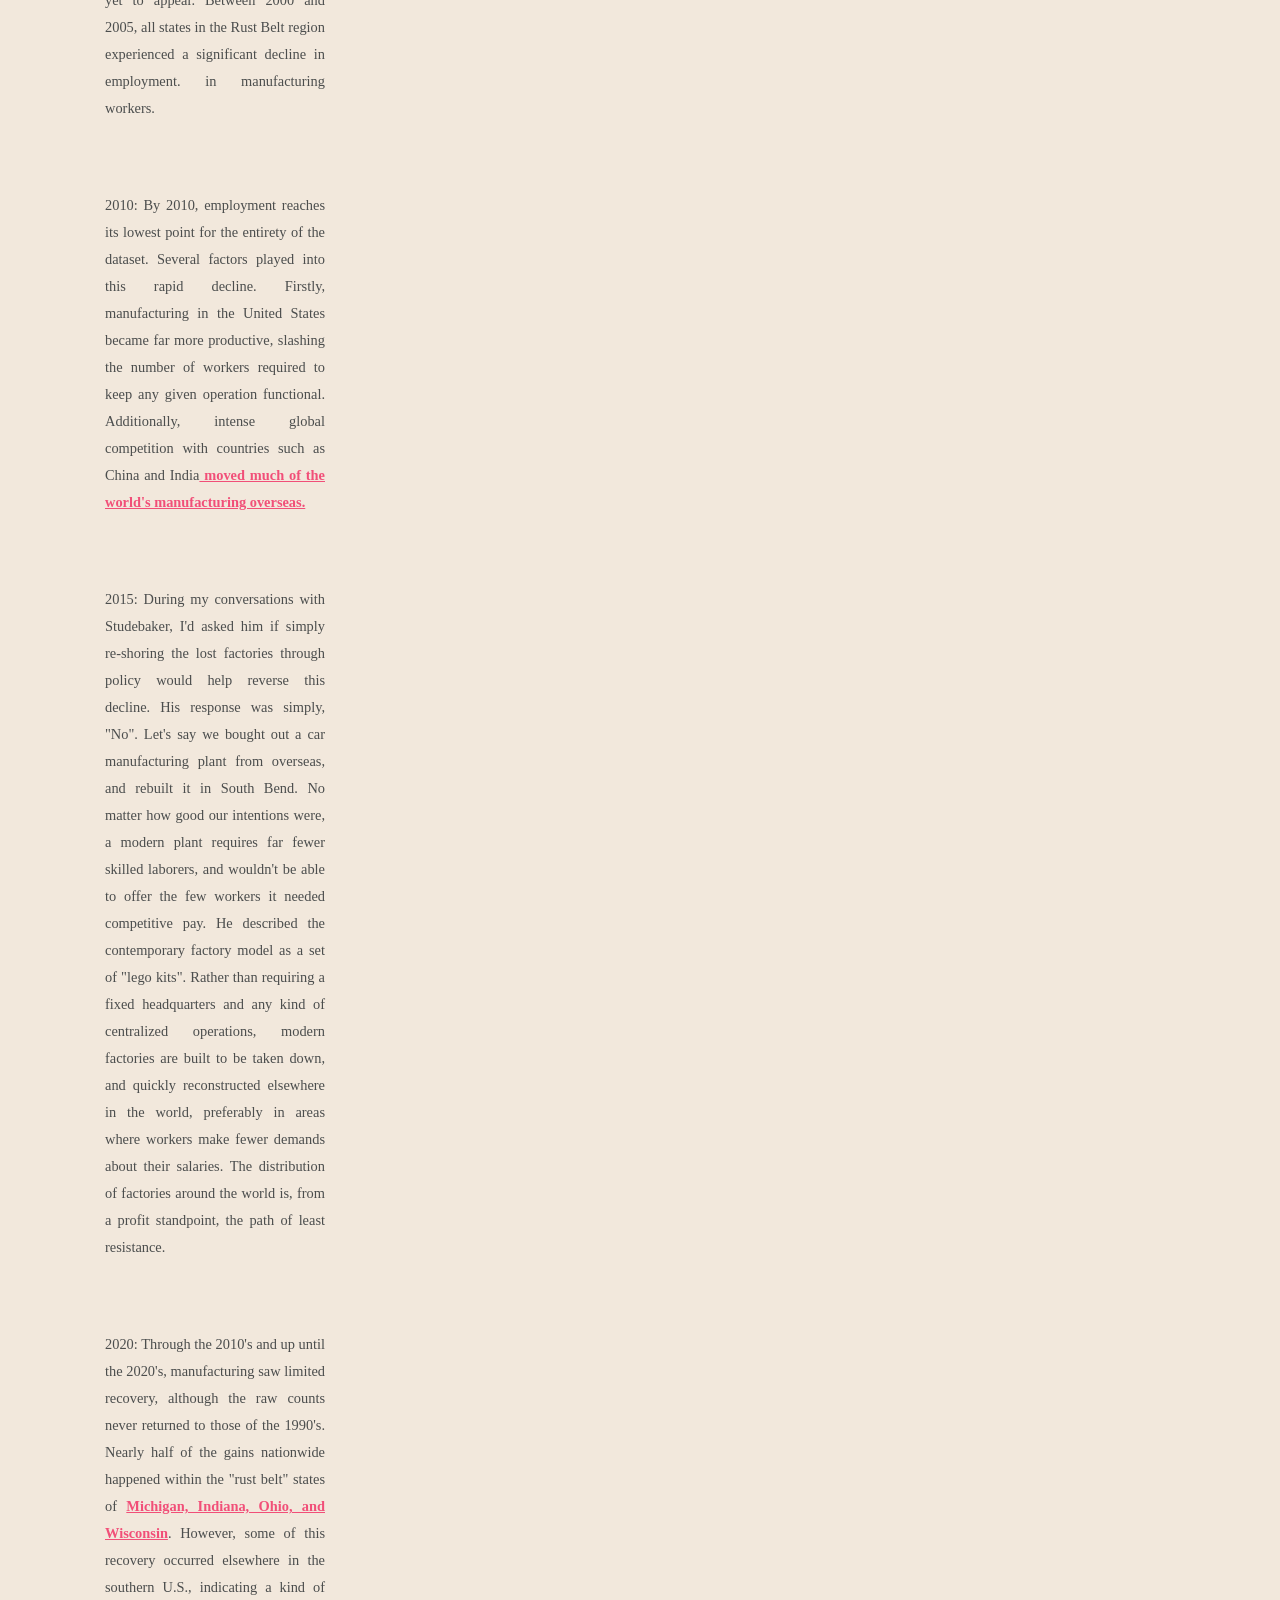
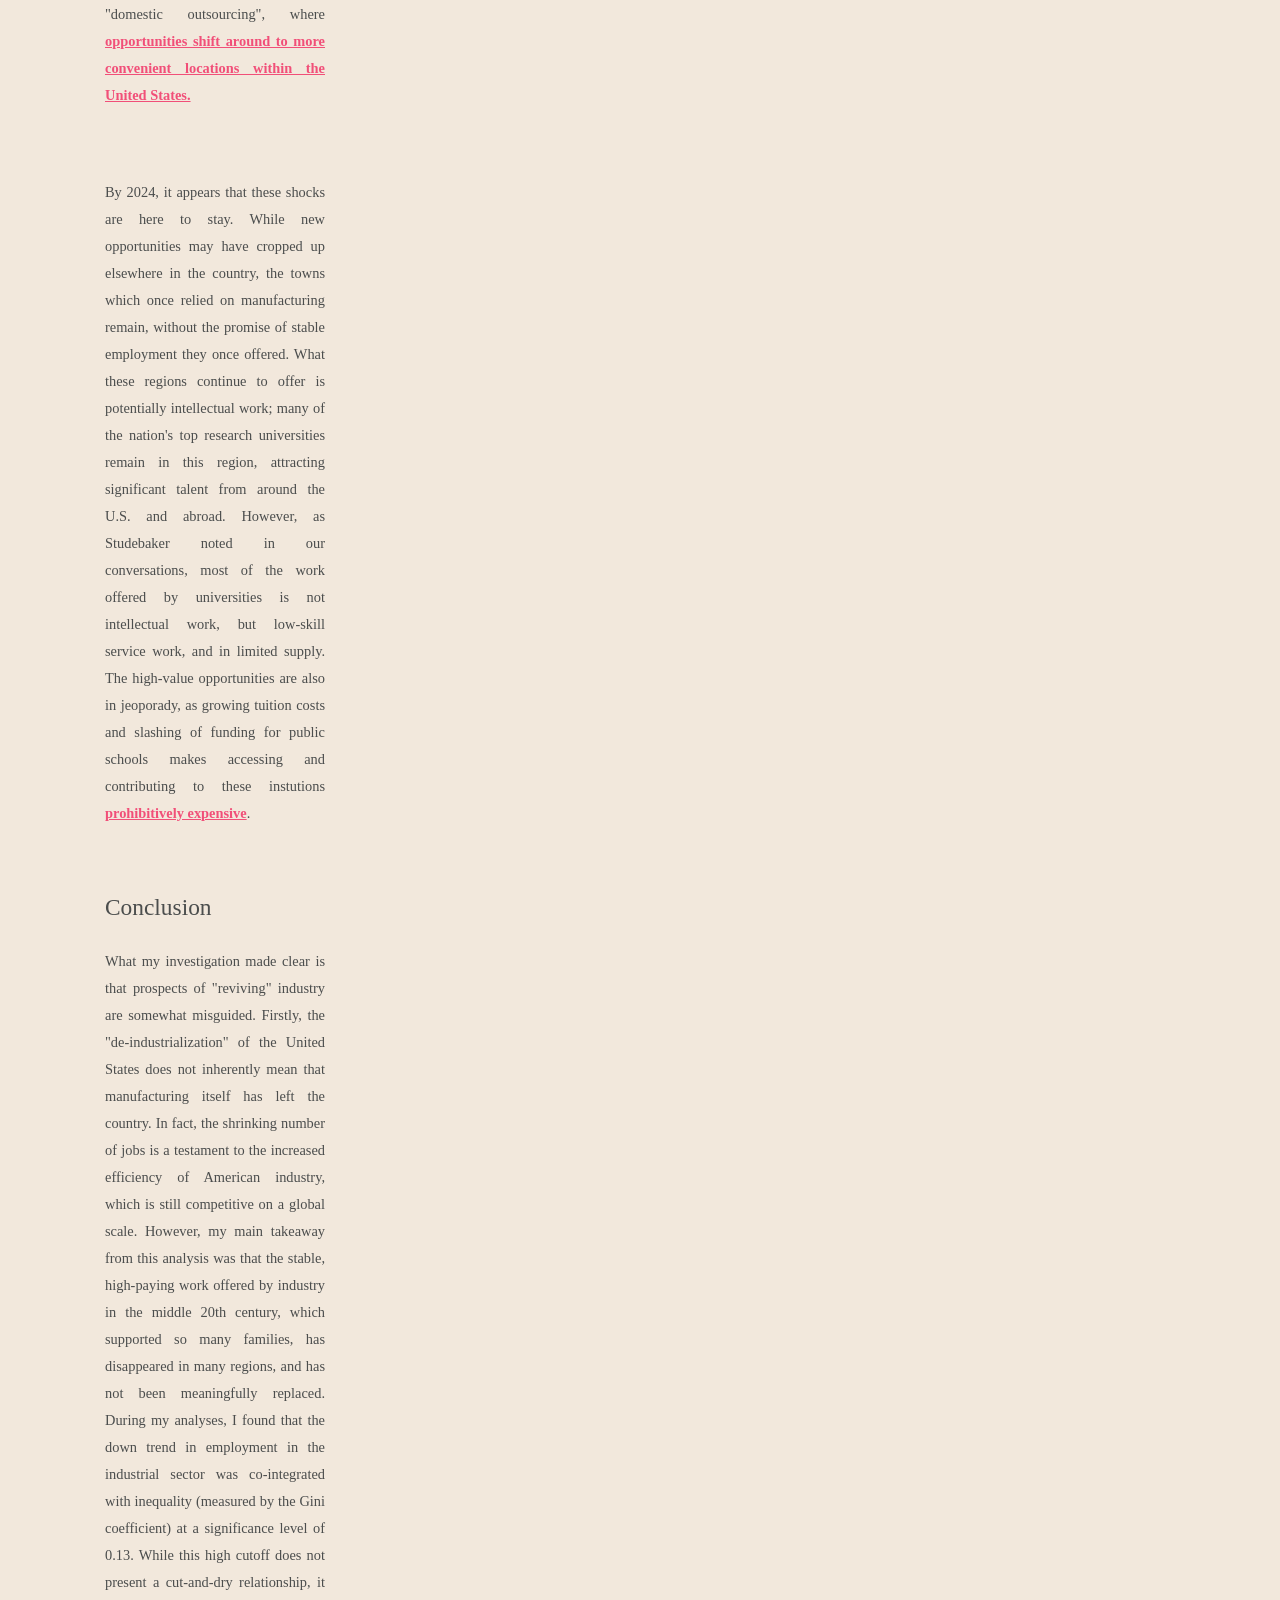
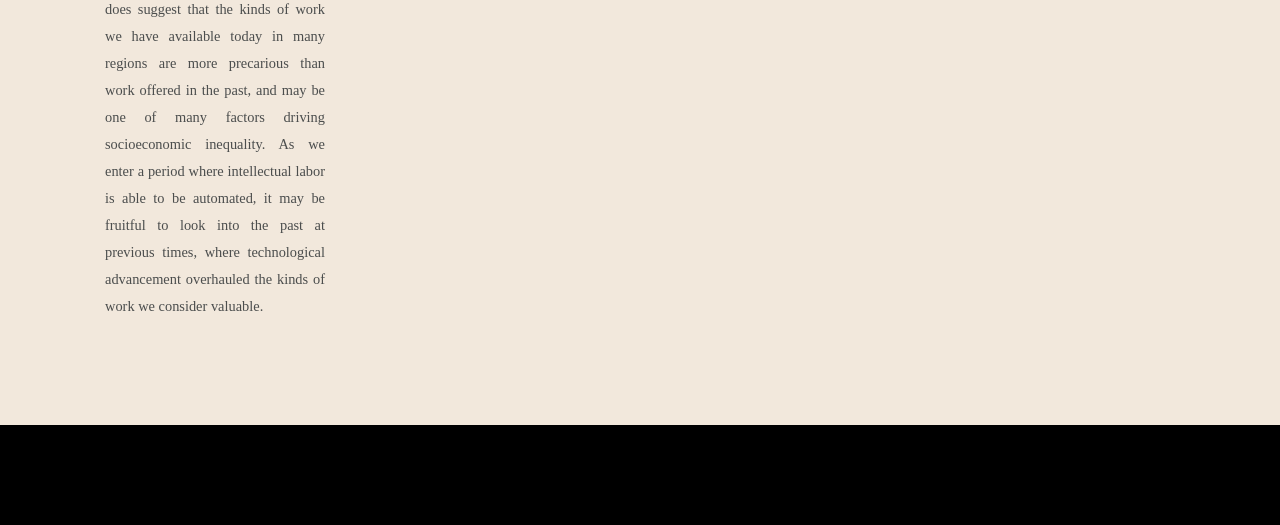
==== commit c4182b70: "finishing touches to the main index." ====
--- a/index.html
+++ b/index.html
@@ -222,7 +222,15 @@
             remain, without the promise of stable employment they once offered. What these regions continue to offer is potentially intellectual work; many of the nation's top research universities remain in this region, attracting
             significant talent from around the U.S. and abroad. However, as Studebaker noted in our conversations, most of the work offered by universities is not intellectual work, but low-skill service work, and in limited supply. The high-value
             opportunities are also in jeoporady, as growing tuition costs and slashing of funding for public schools makes accessing and contributing to these instutions <a href="https://www.brookings.edu/articles/tale-of-two-rust-belts-higher-education-is-driving-rust-belt-revival-but-risks-abound/">prohibitively expensive</a>.</p></div>
-            <div class="step" data-step="2024"><h2>Conclusion</h2><p></p></div>
+            <div class="step" data-step="2024"><h2>Conclusion</h2>
+            <p>
+            What my investigation made clear is that prospects of "reviving" industry are somewhat misguided. Firstly, the "de-industrialization" of the United States does not inherently mean
+            that manufacturing itself has left the country. In fact, the shrinking number of jobs is a testament to the increased efficiency of American industry, which is still competitive on a global scale.
+            However, my main takeaway from this analysis was that the stable, high-paying work offered by industry in the middle 20th century, which supported so many families, has disappeared in many regions, and has 
+            not been meaningfully replaced. During my analyses, I found that the down trend in employment in the industrial sector was co-integrated with inequality (measured by the Gini coefficient) at a significance level of 0.13.
+            While this high cutoff does not present a cut-and-dry relationship, it does suggest that the kinds of work we have available today in many regions are more precarious than work offered in the past, and may be one of many factors driving socioeconomic inequality. As we enter a period where intellectual 
+            labor is able to be automated, it may be fruitful to look into the past at previous times, where technological advancement overhauled the kinds of work we consider valuable.
+            </p></div>
         </article>
     </section>
 
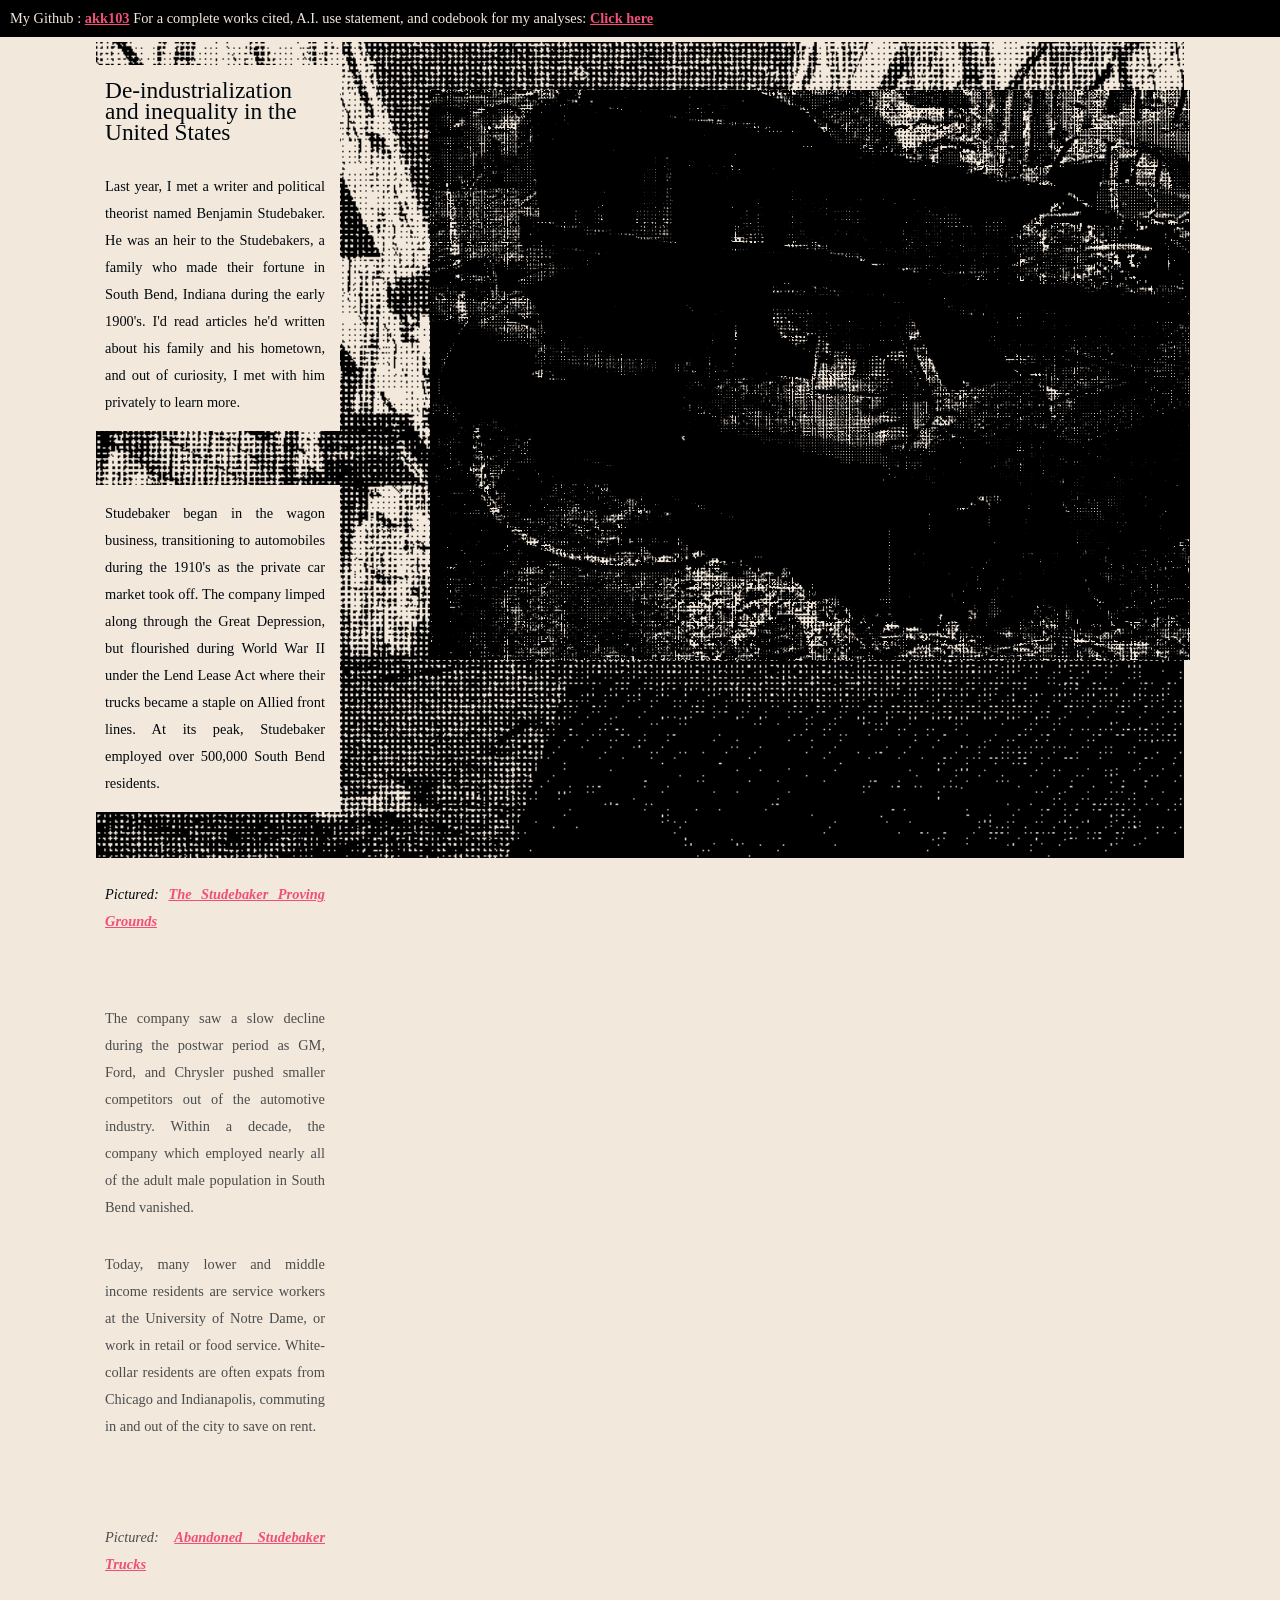
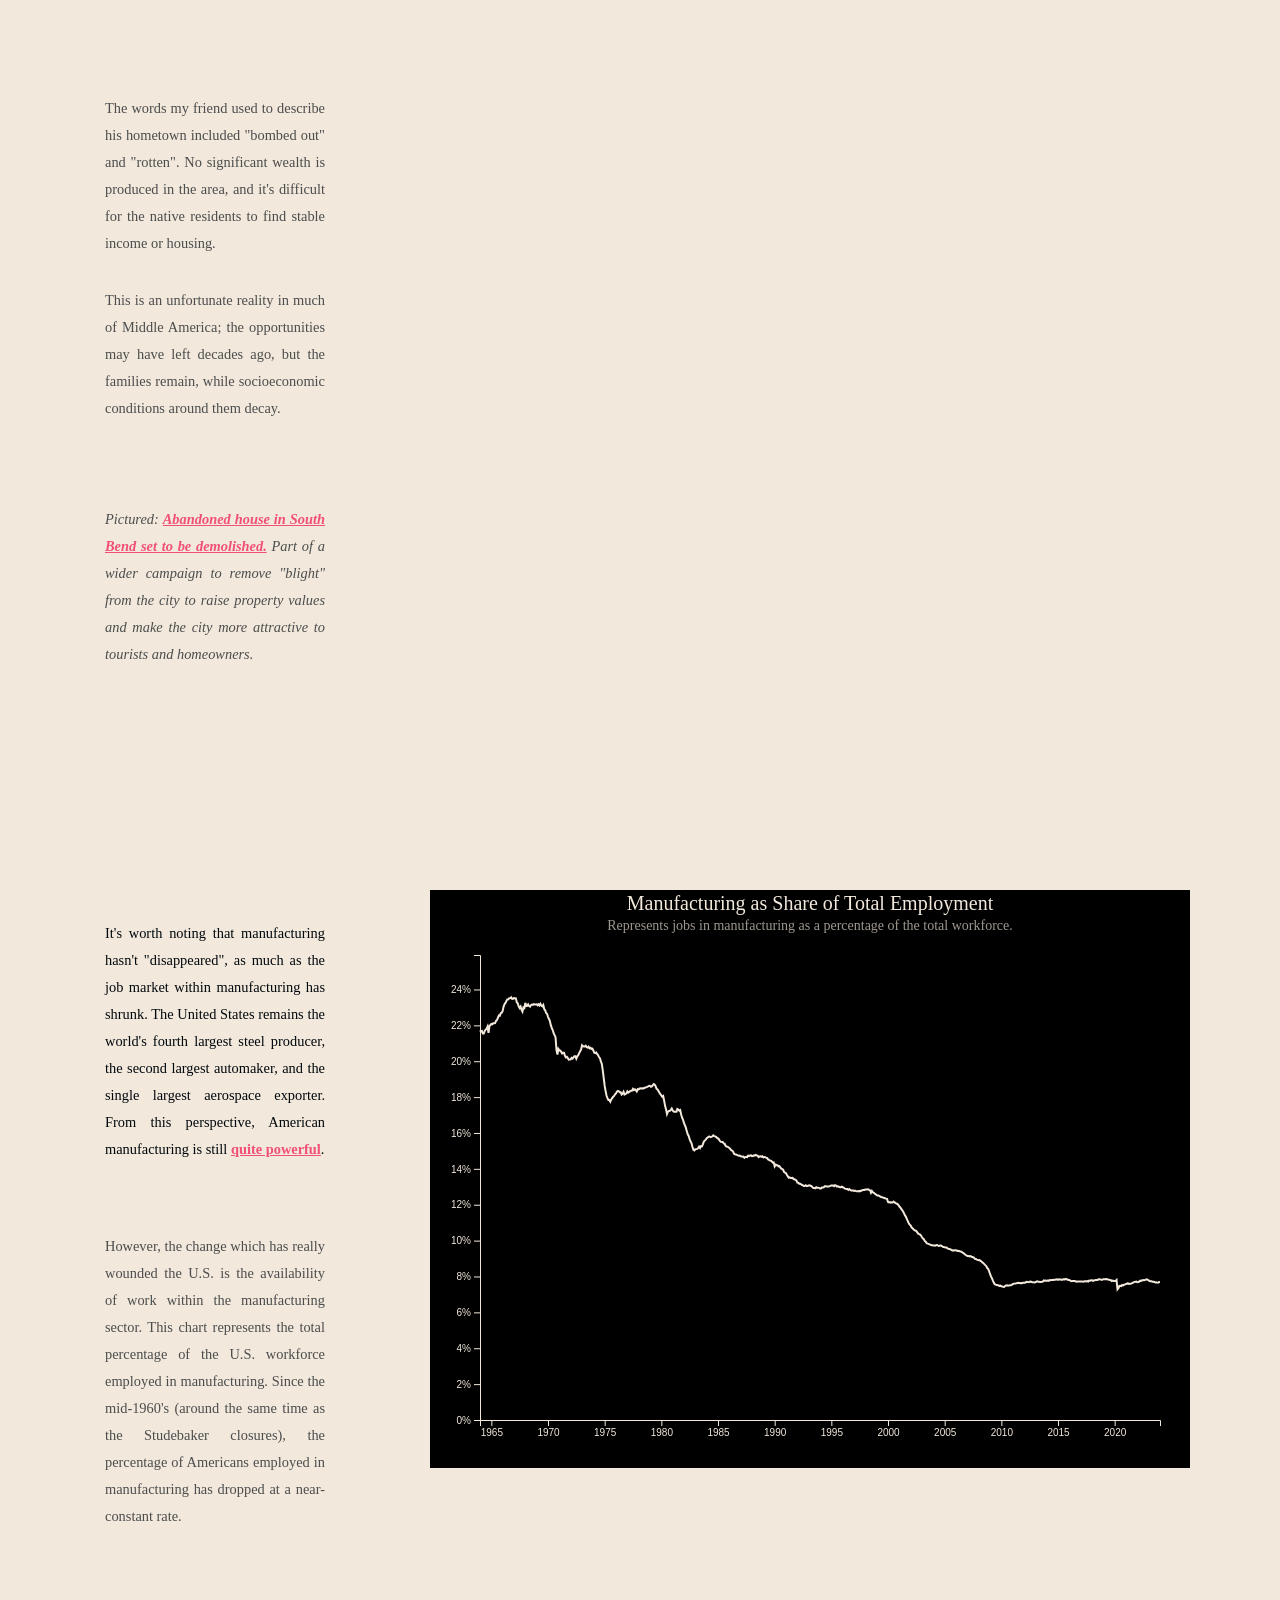
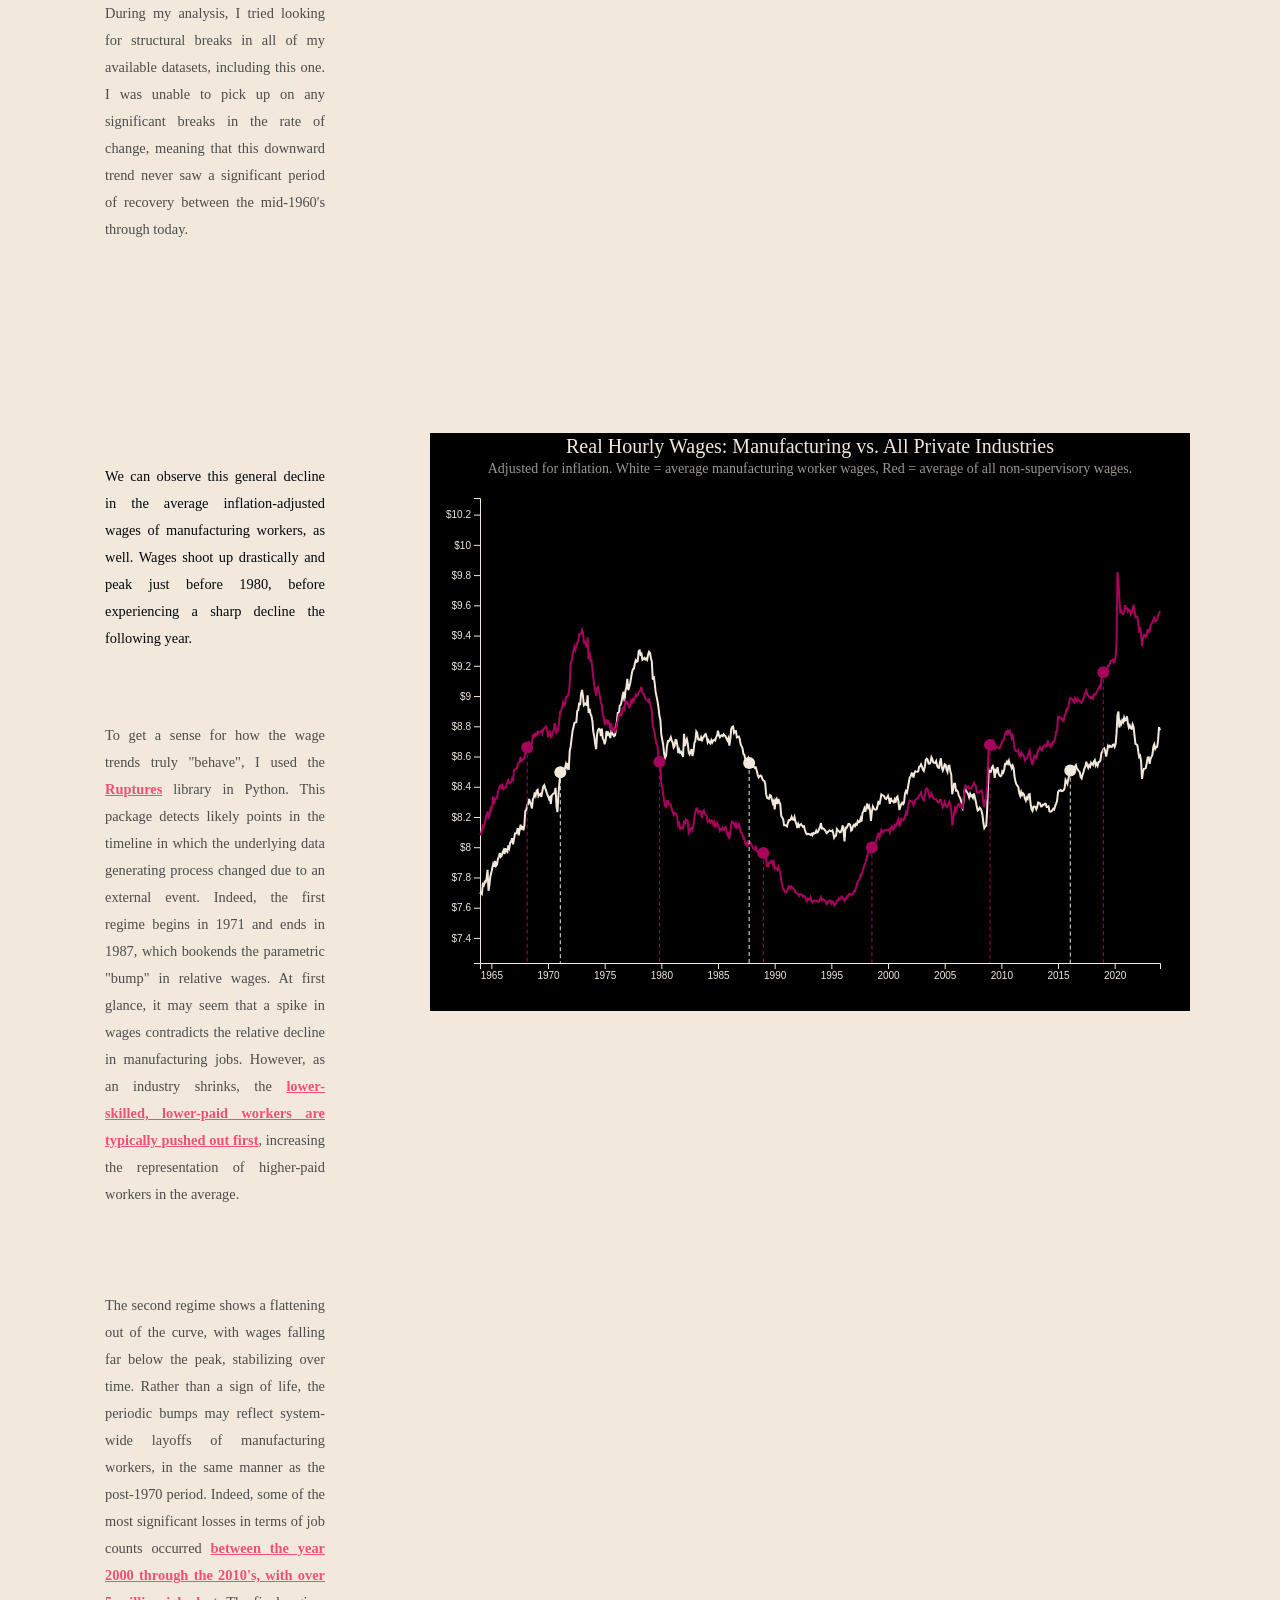
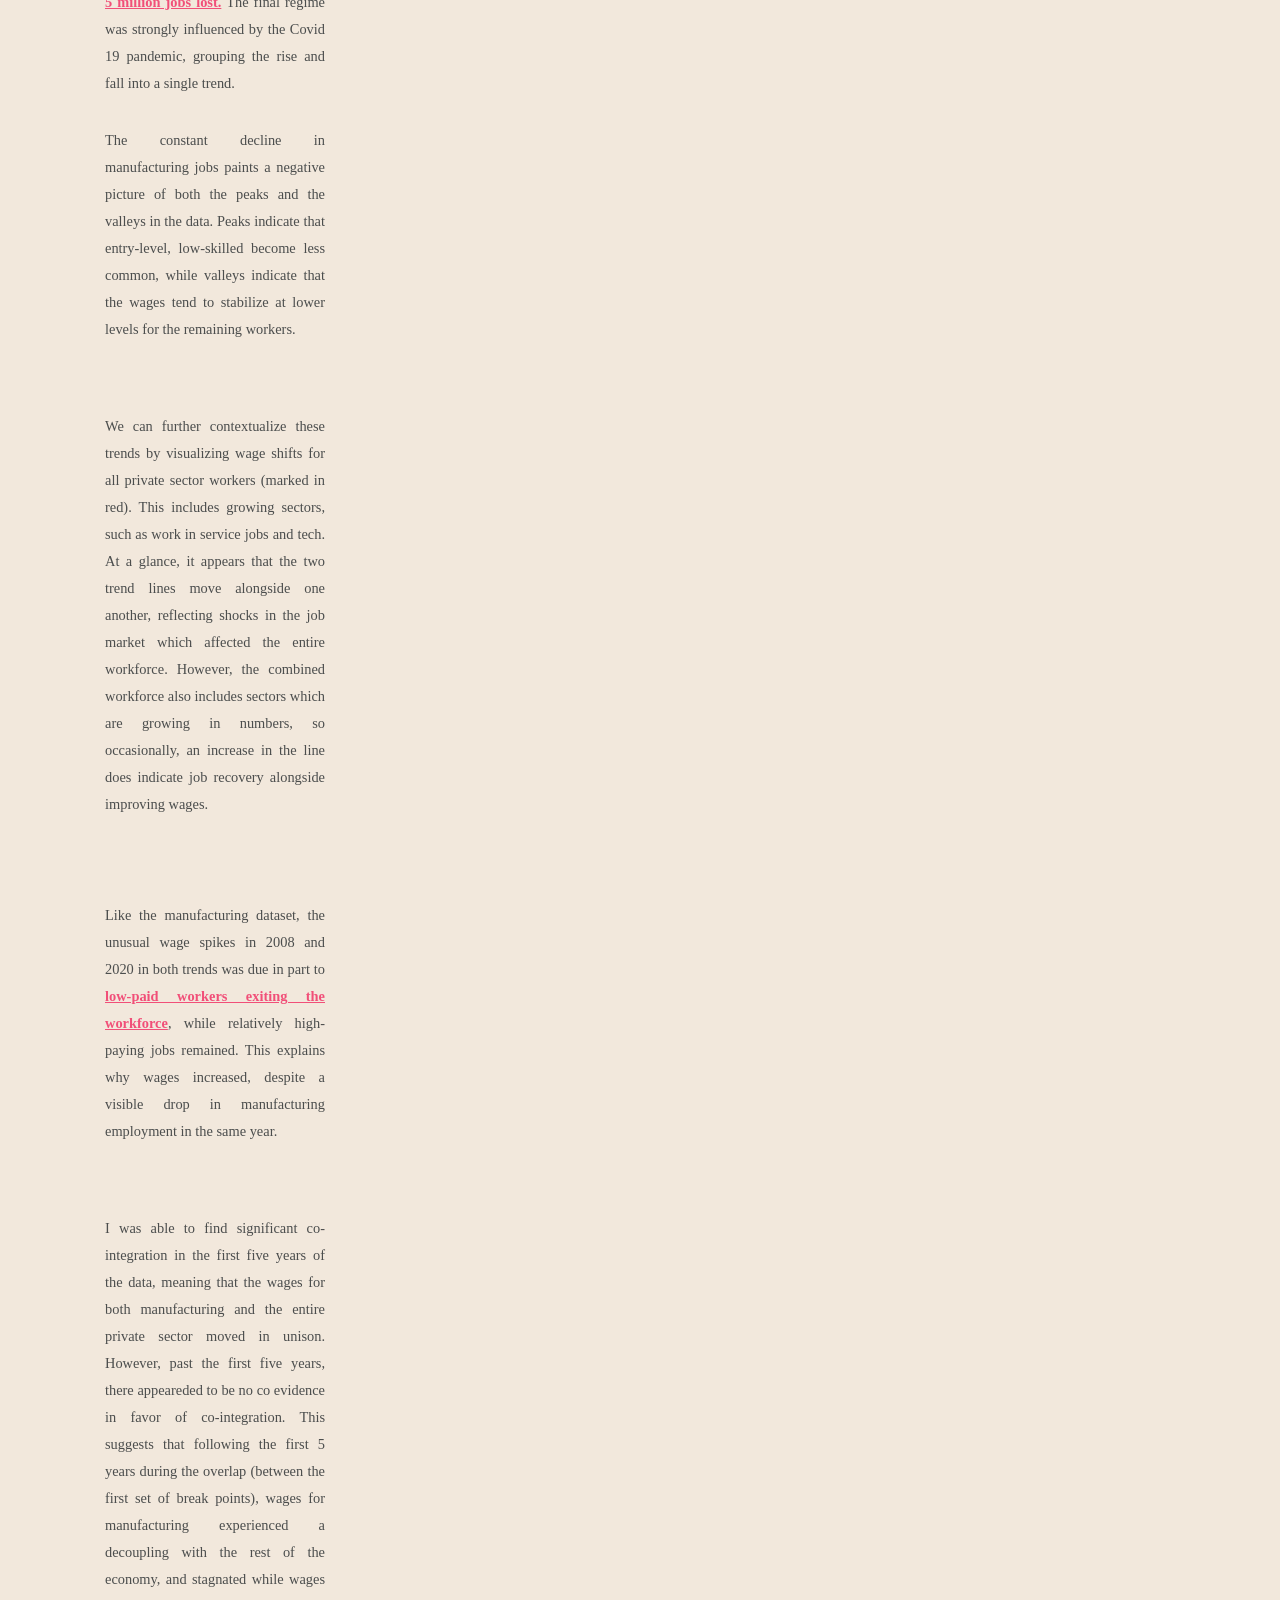
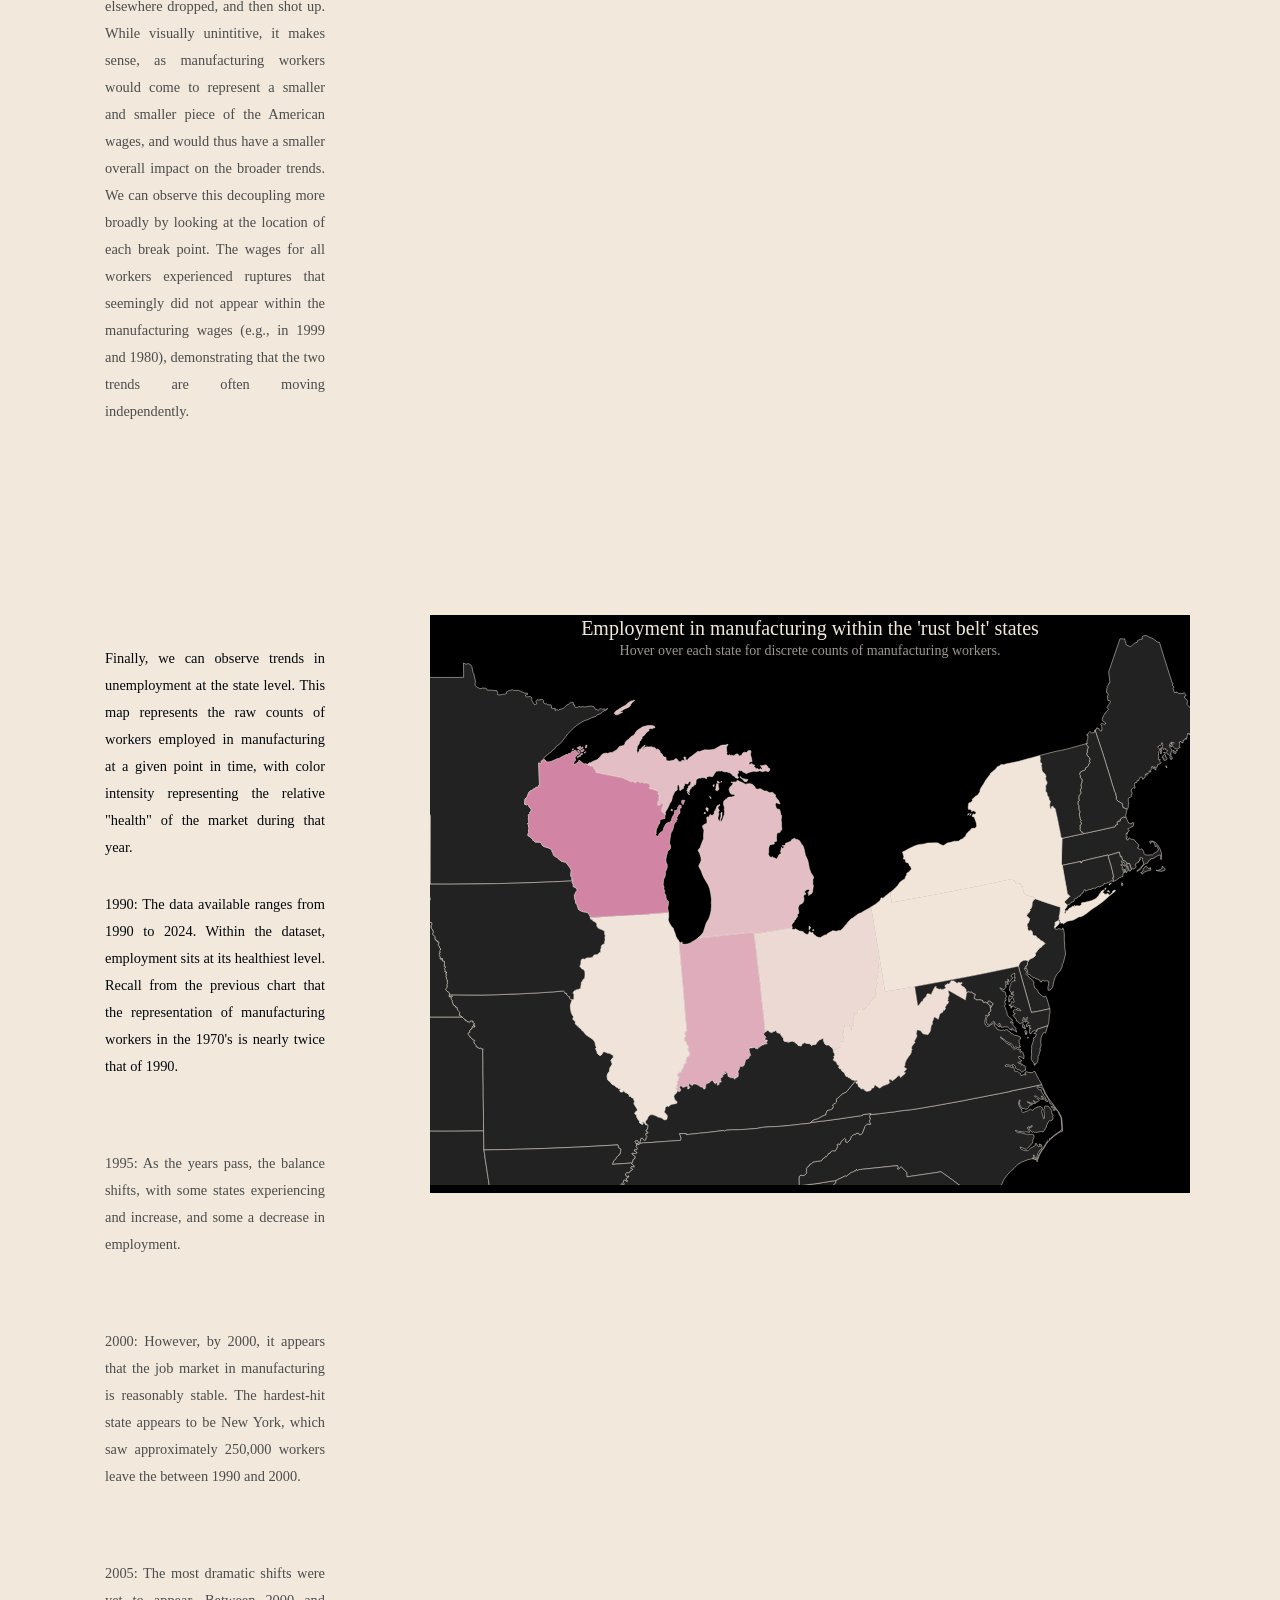
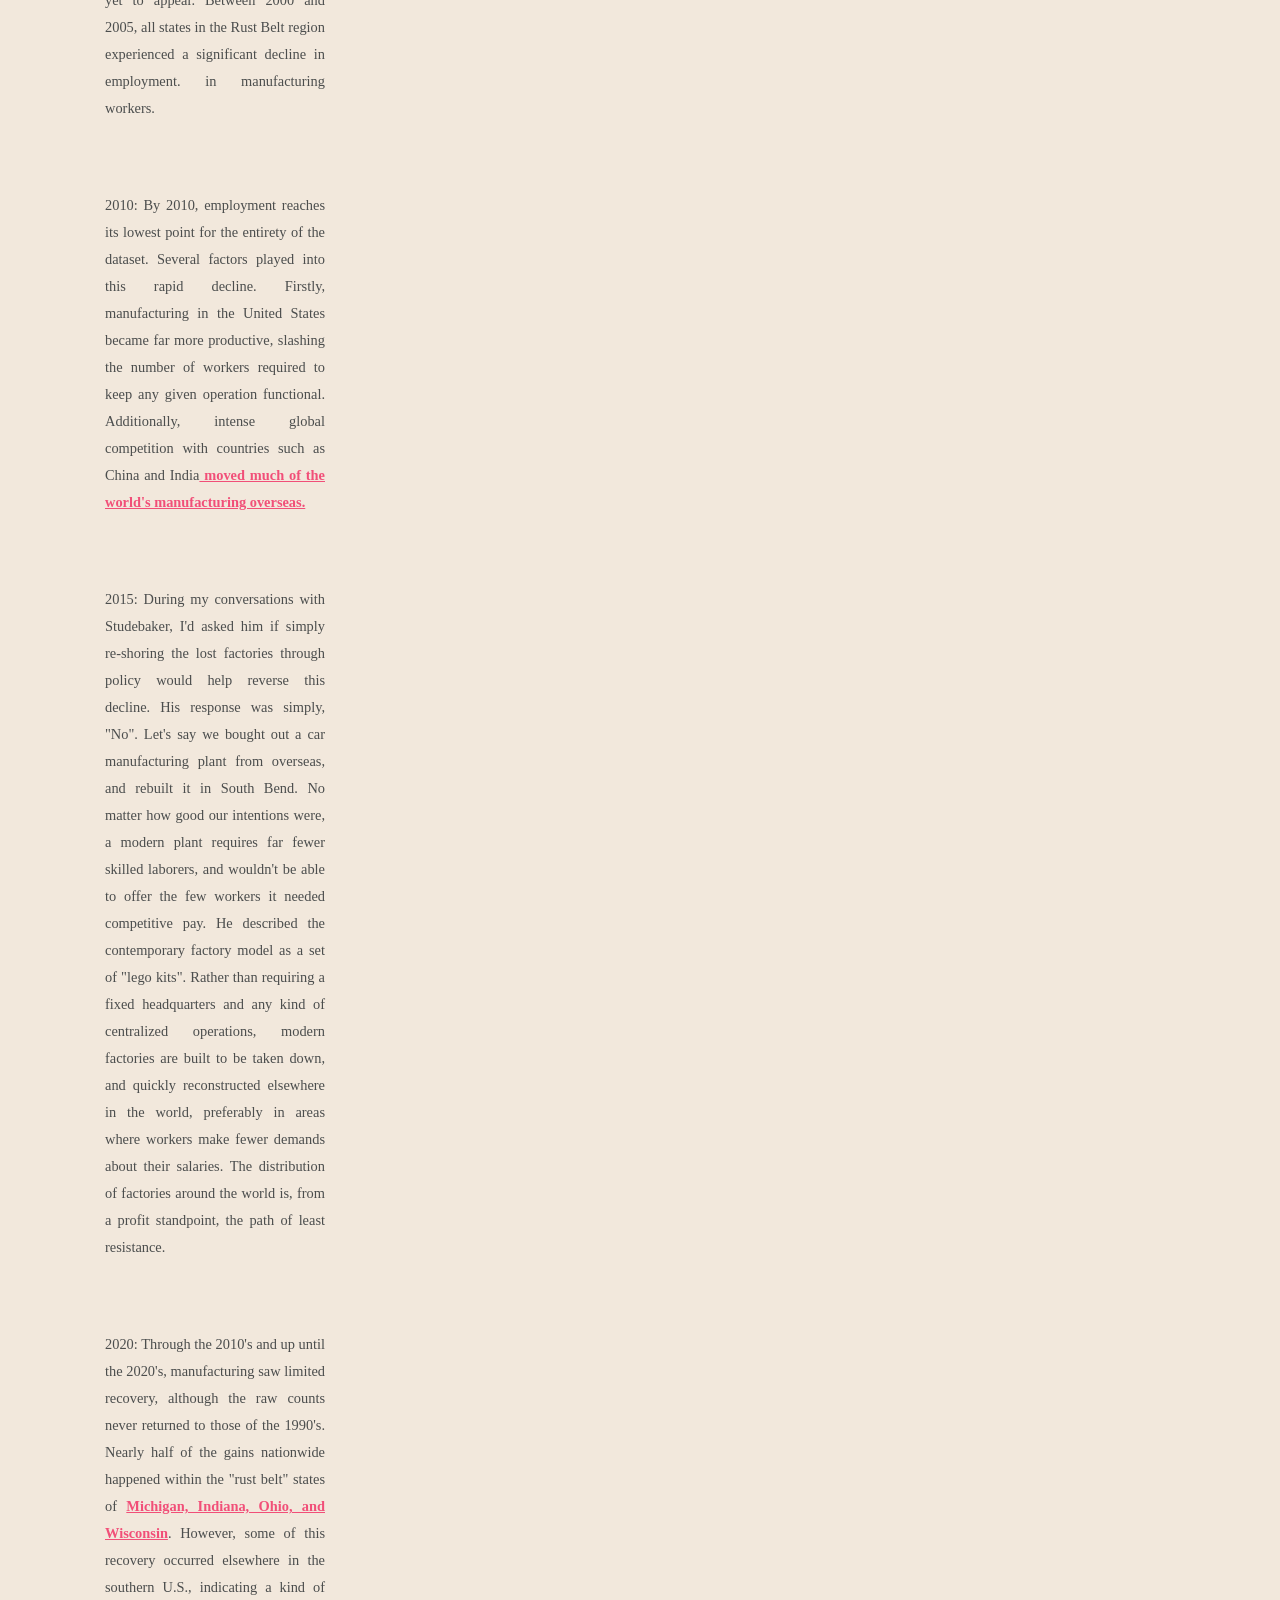
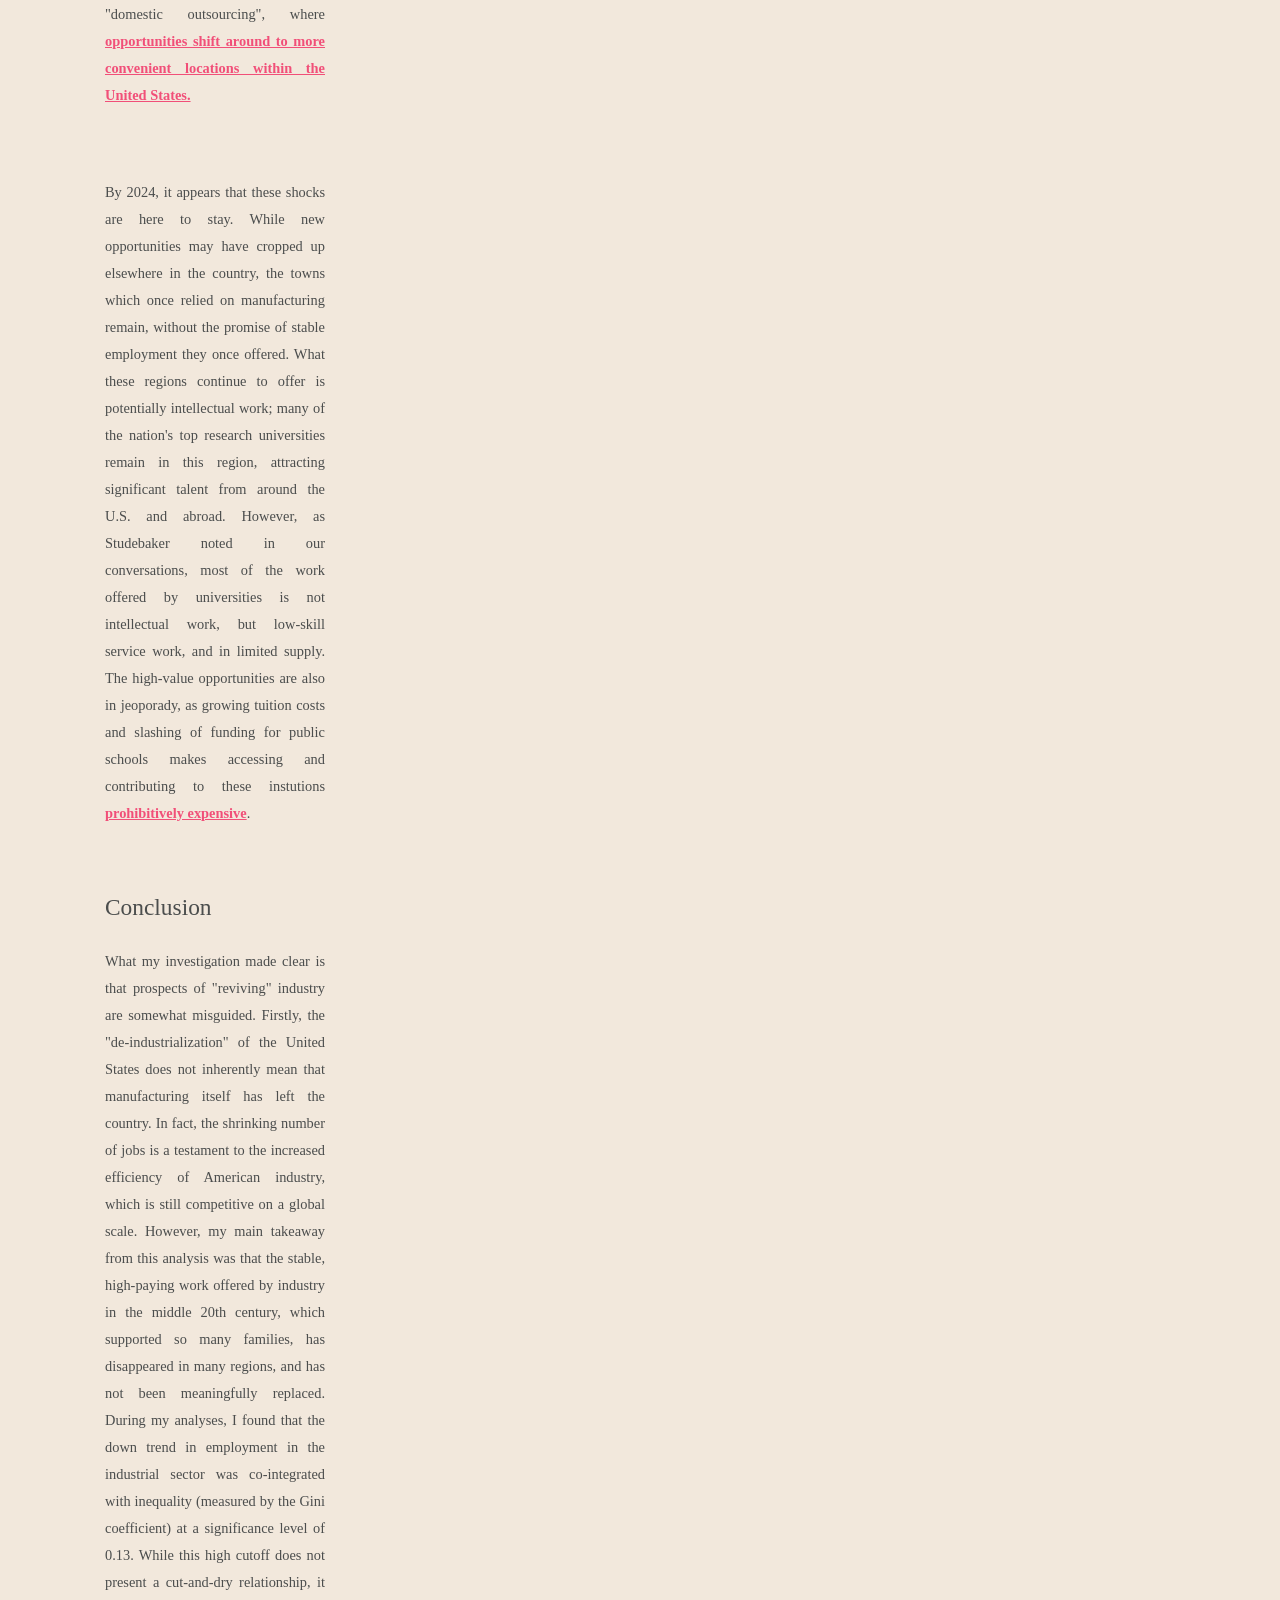
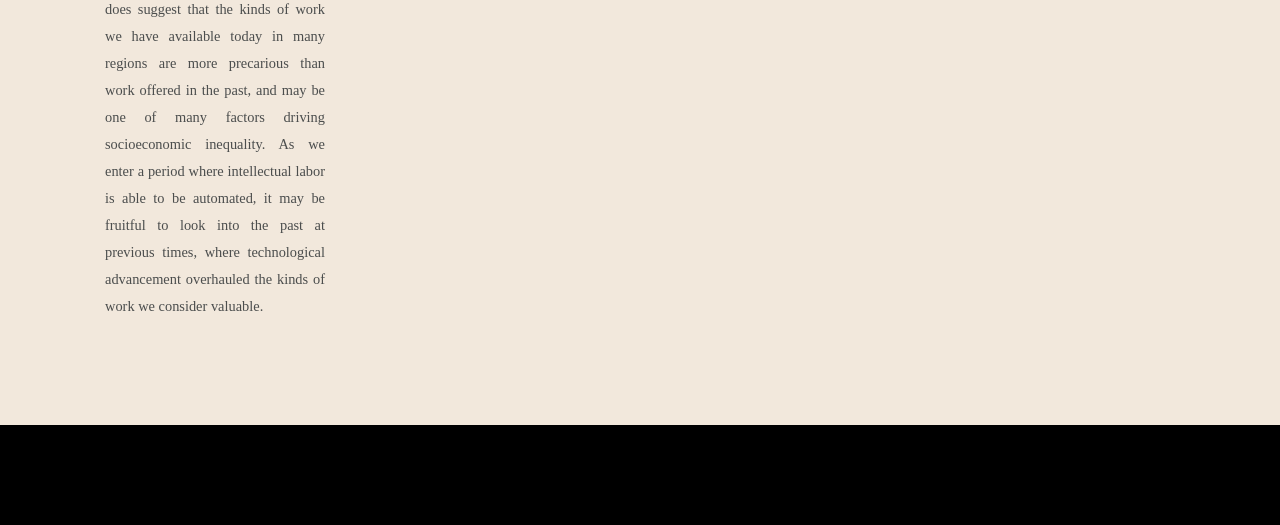
==== commit b6ccc9e1: "Finished A.I. statement, and added a link to the project works cited on the main page" ====
--- a/index.html
+++ b/index.html
@@ -16,6 +16,7 @@
     <div id="header">
         My Github : 
         <a class="active" href="https://github.com/akk103-gu">akk103</a>
+        For a complete works cited, A.I. use statement, and codebook for my analyses: <a href="analysis.html">Click here</a>
     </div>
     <p class="seperator">
 
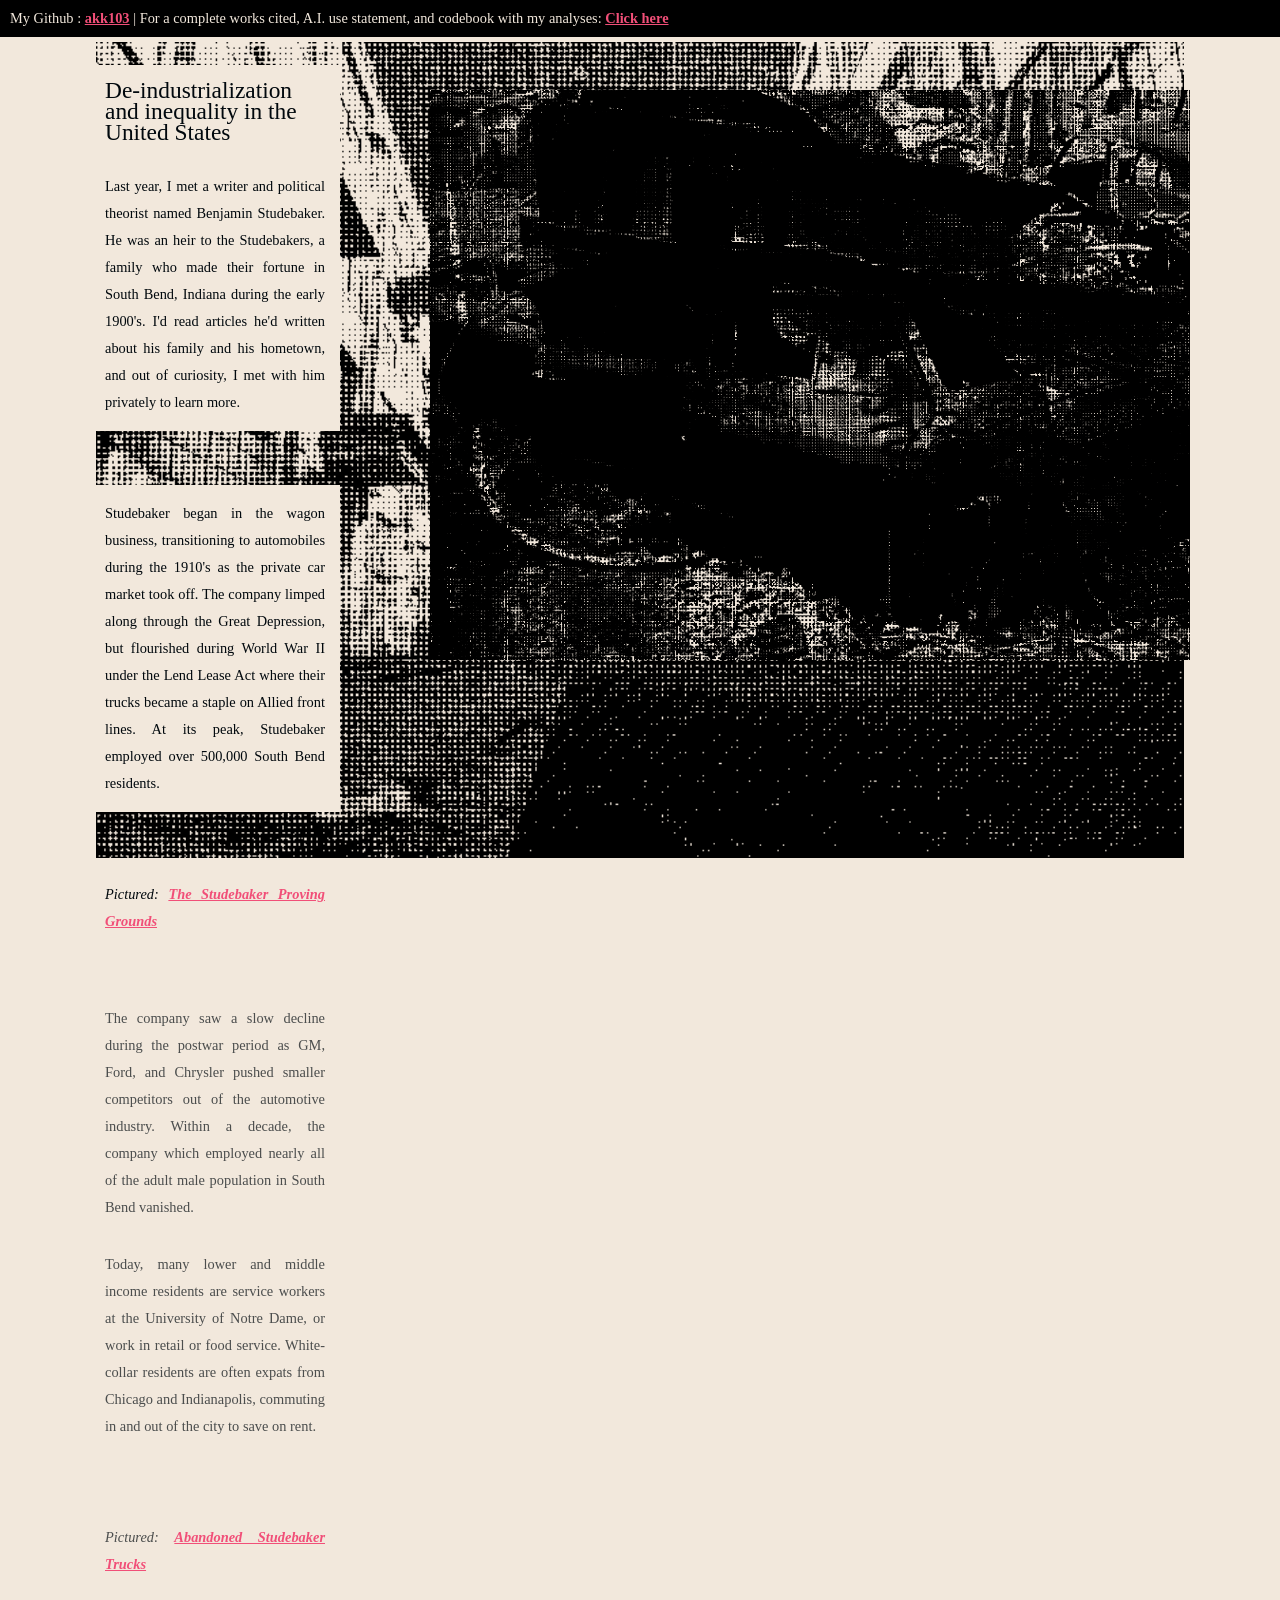
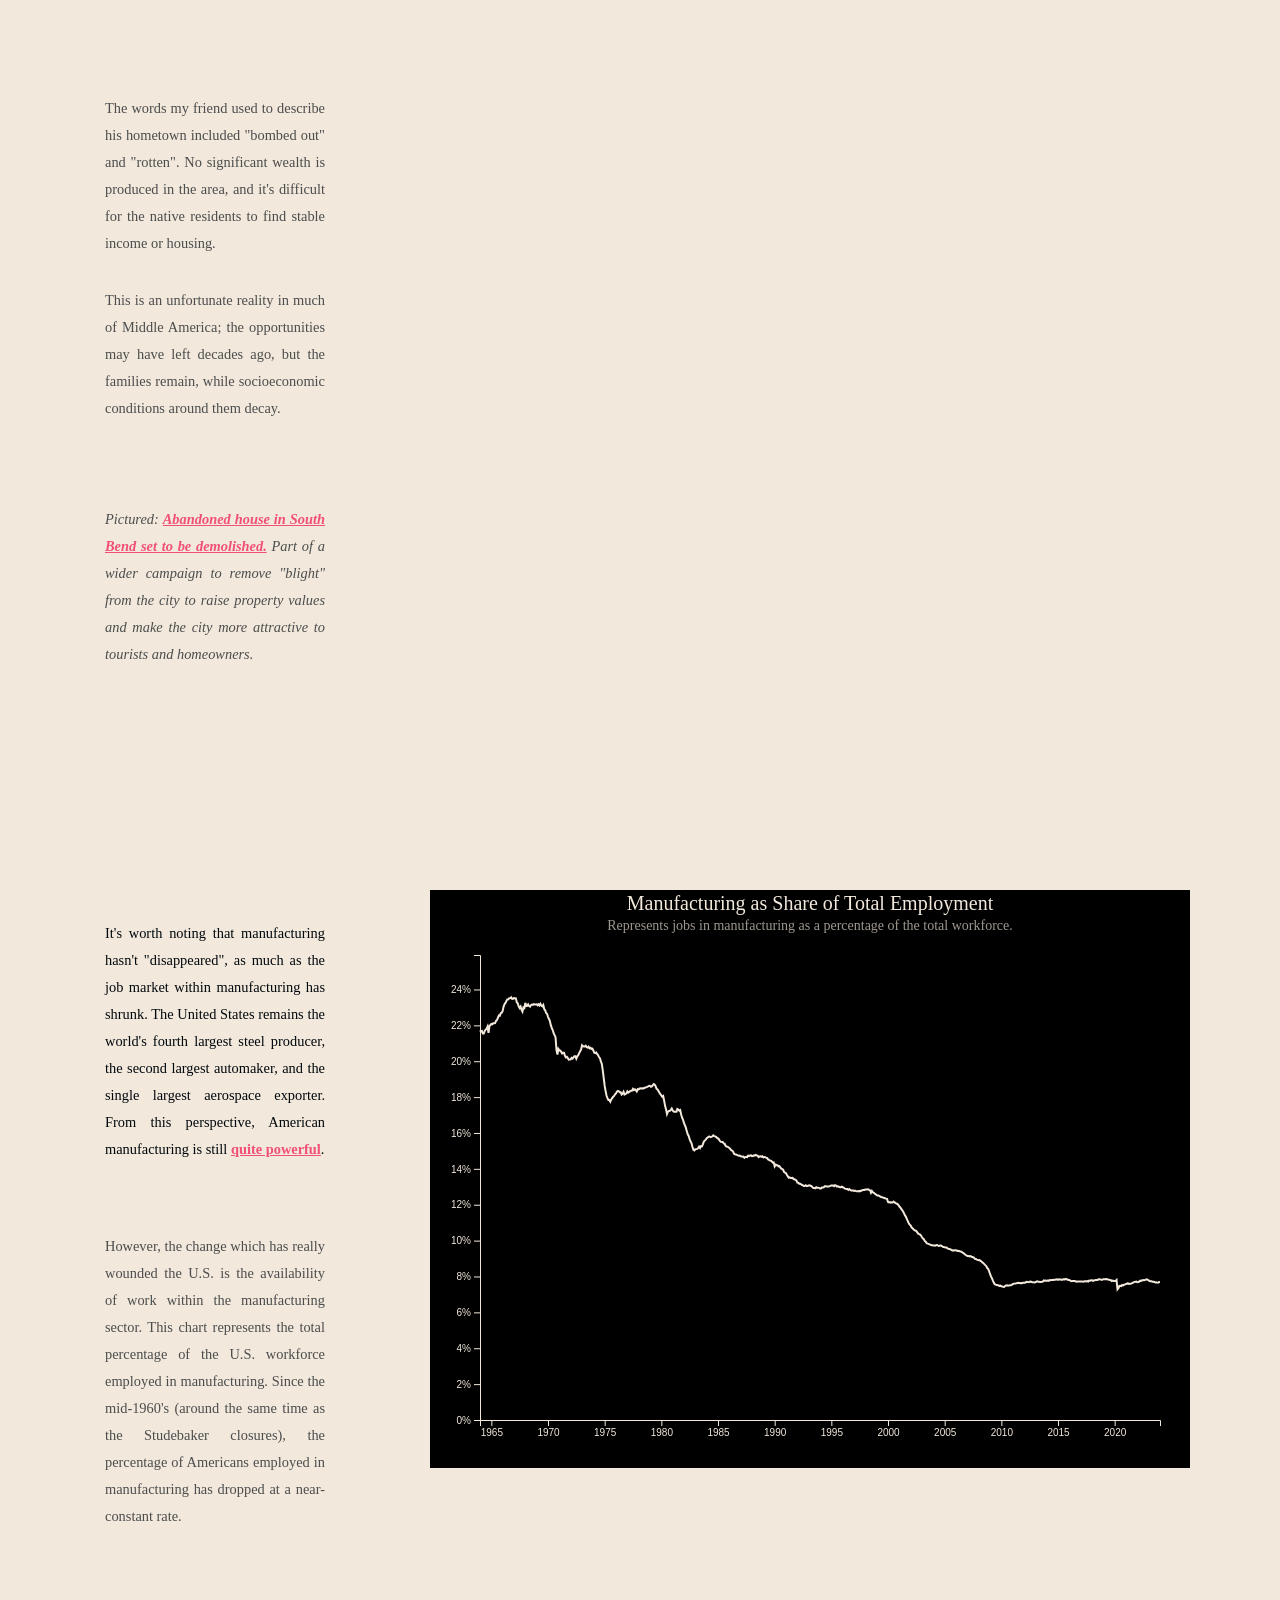
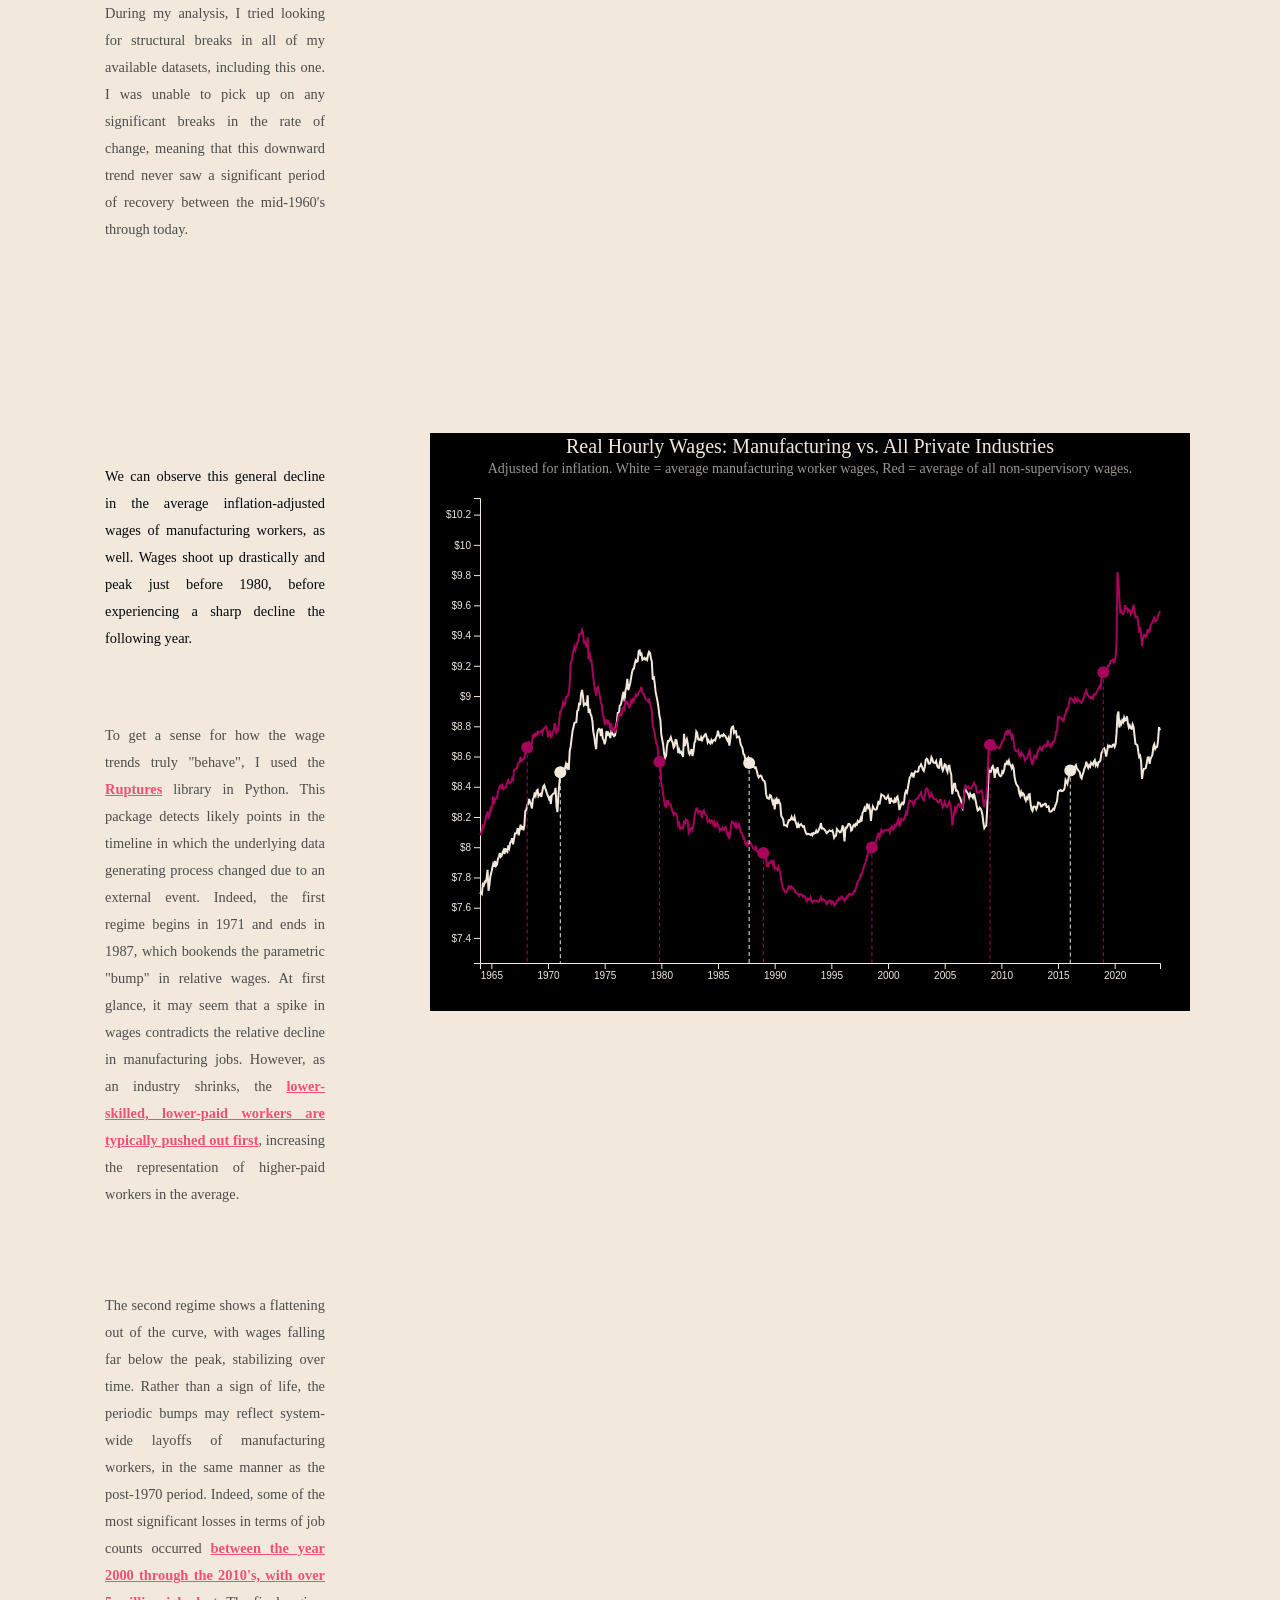
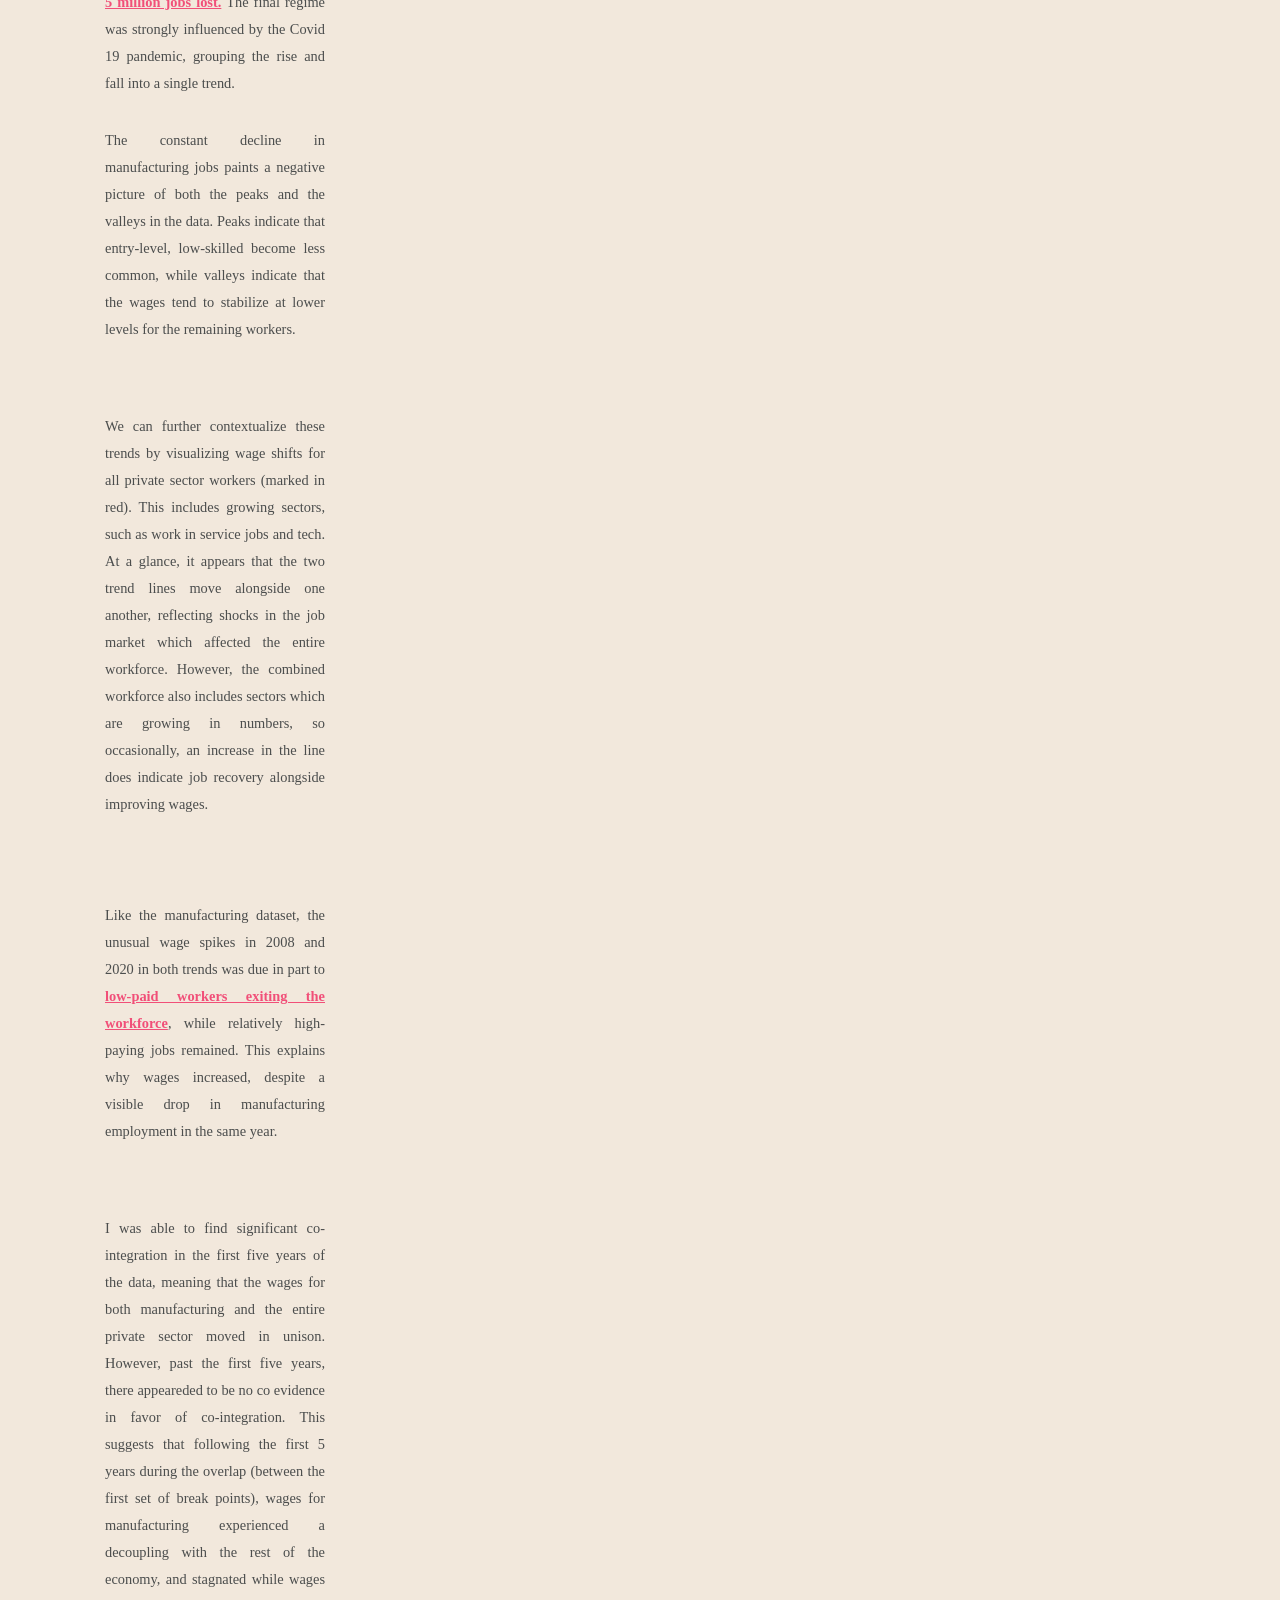
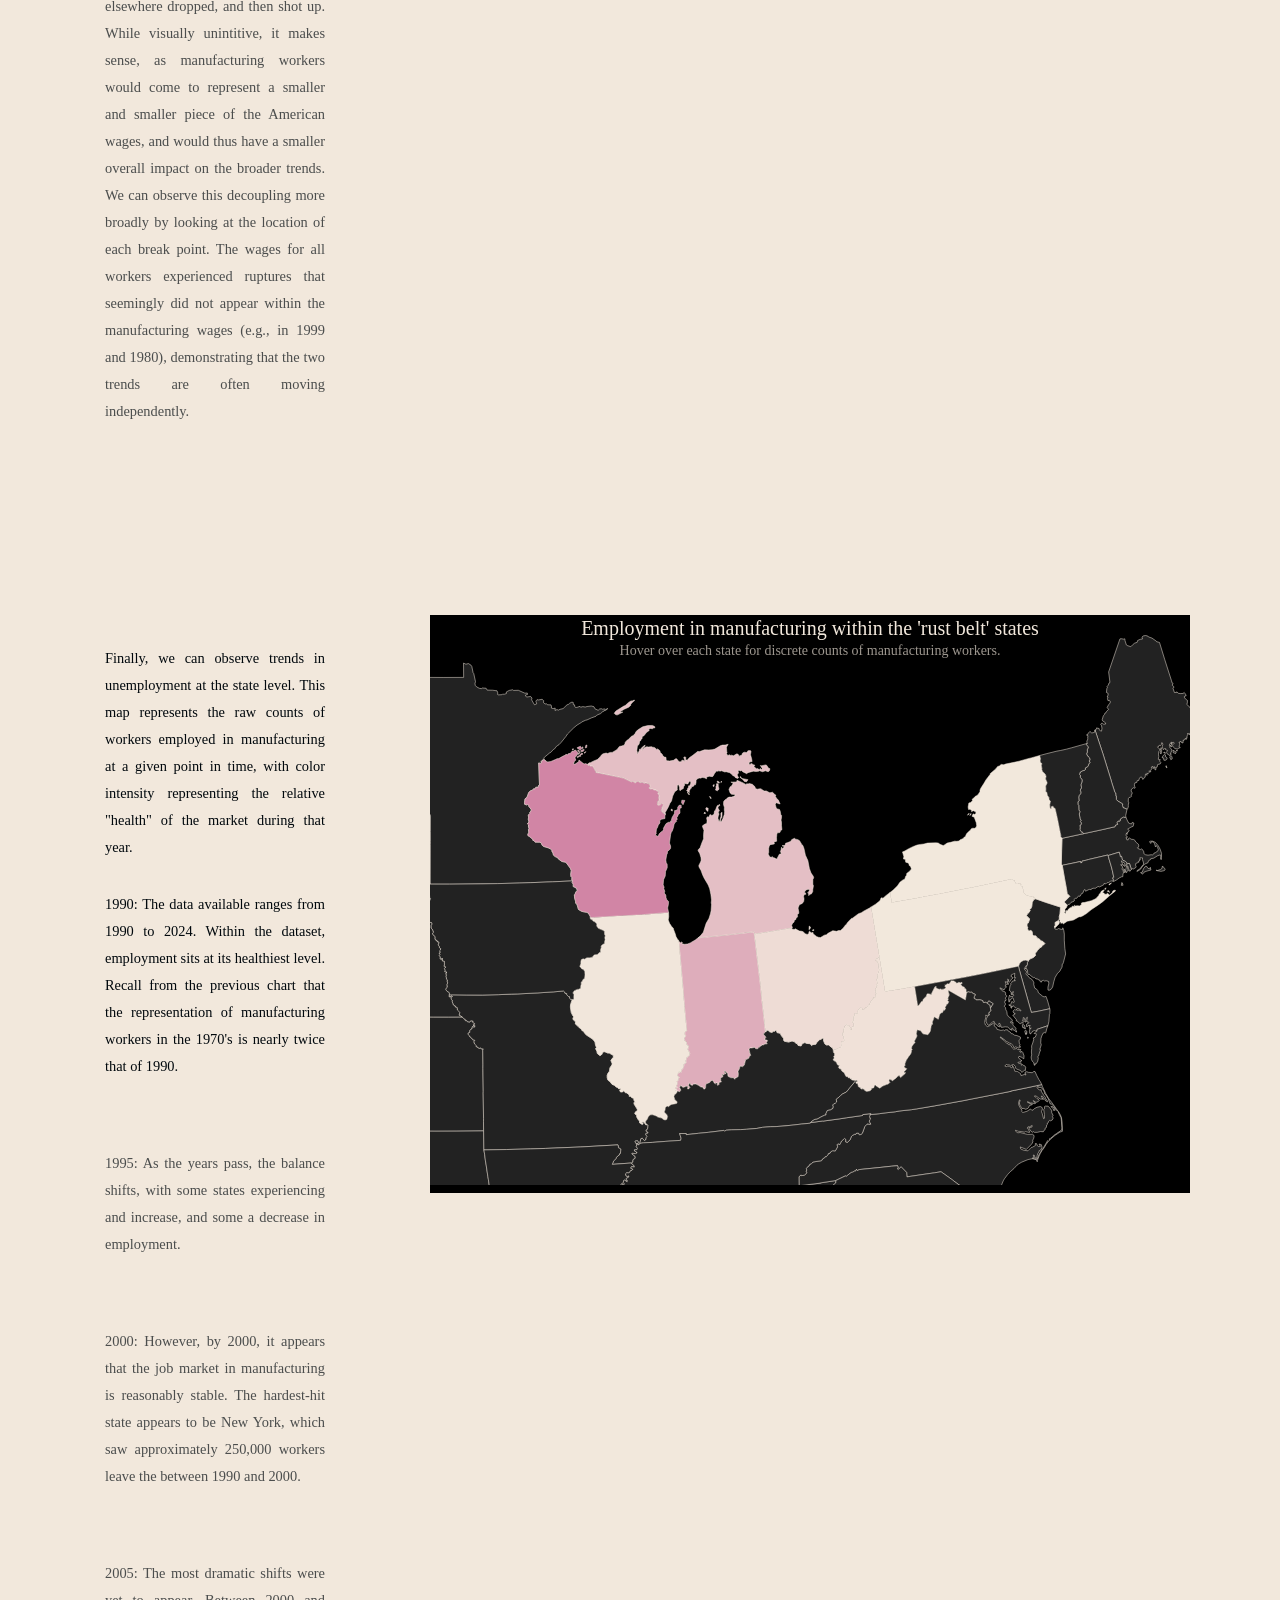
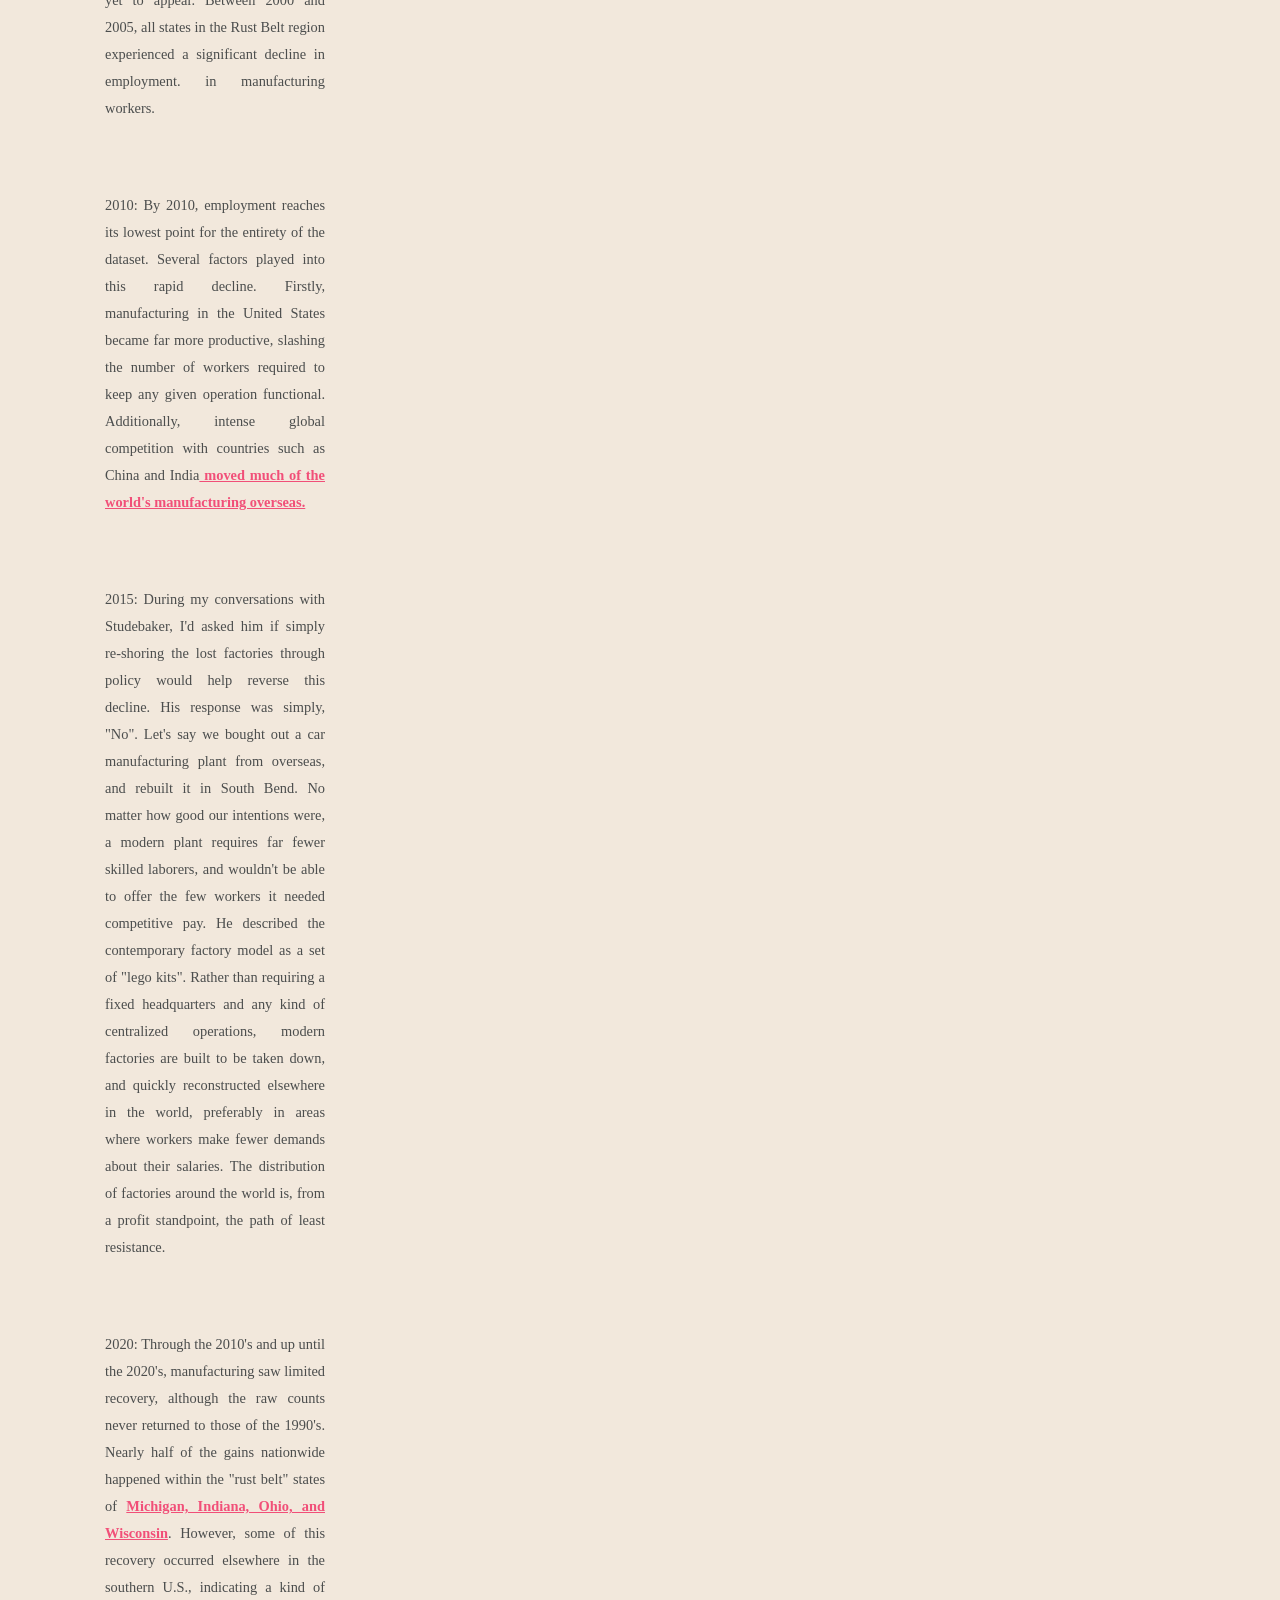
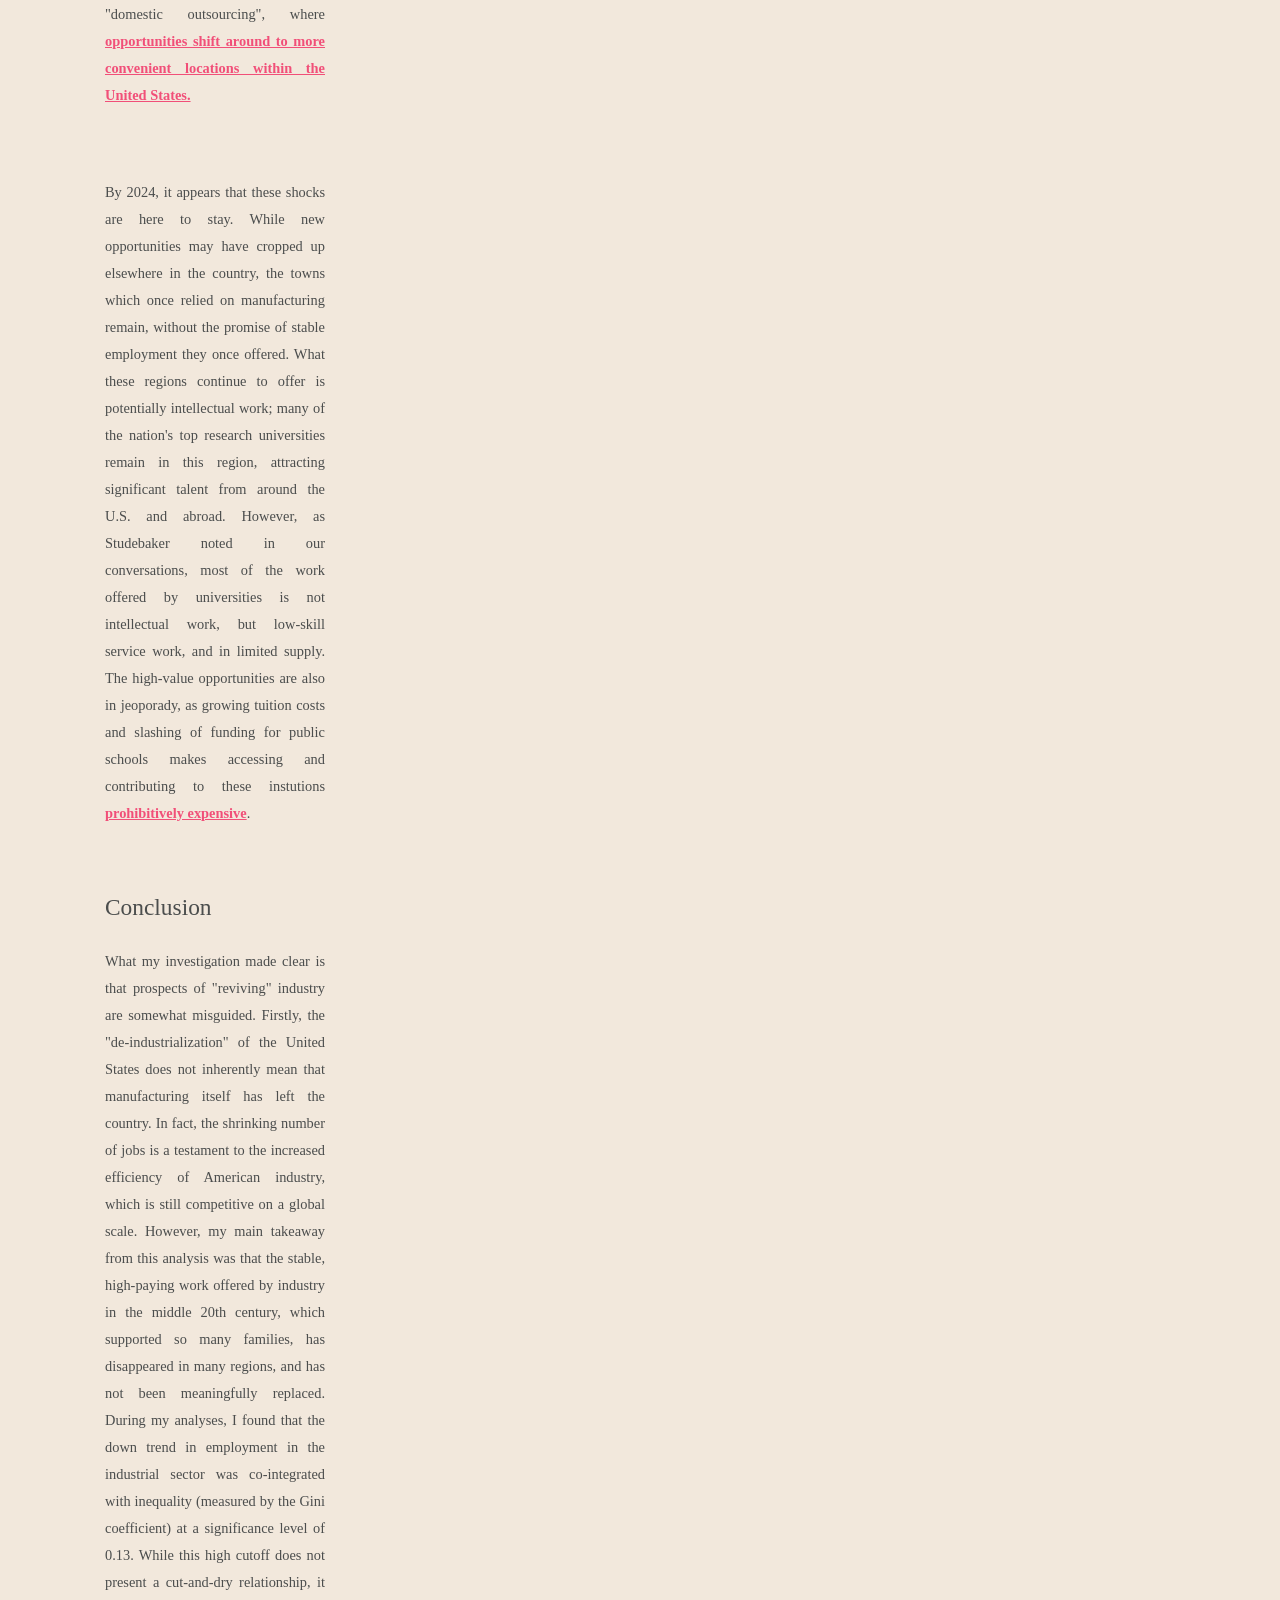
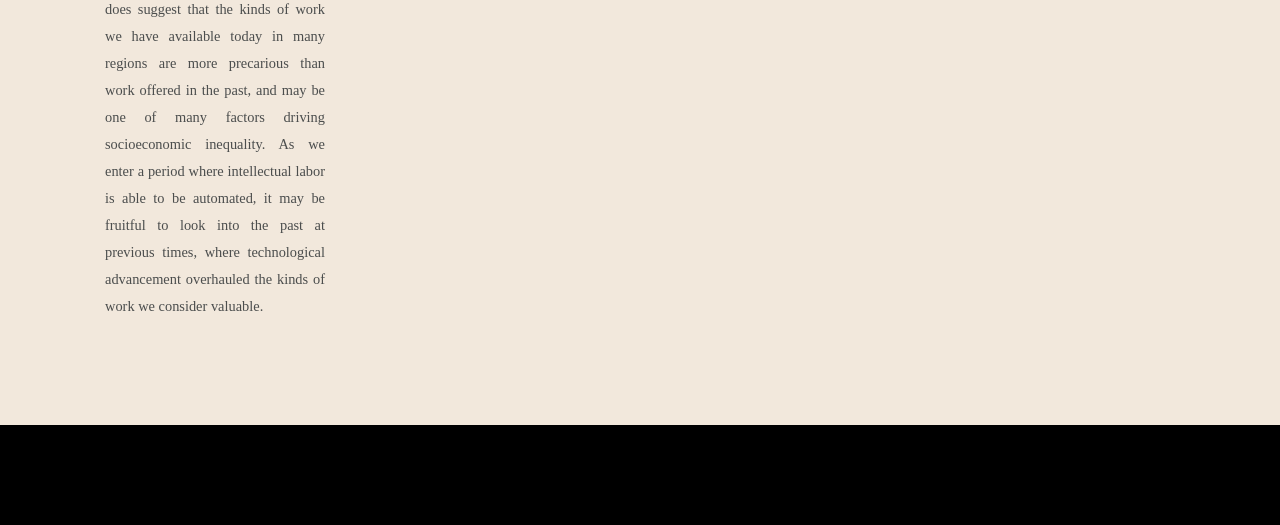
==== commit 4f11420a: "Last commit" ====
--- a/index.html
+++ b/index.html
@@ -16,7 +16,7 @@
     <div id="header">
         My Github : 
         <a class="active" href="https://github.com/akk103-gu">akk103</a>
-        For a complete works cited, A.I. use statement, and codebook for my analyses: <a href="analysis.html">Click here</a>
+         | For a complete works cited, A.I. use statement, and codebook with my analyses: <a href="analysis.html">Click here</a>
     </div>
     <p class="seperator">
 
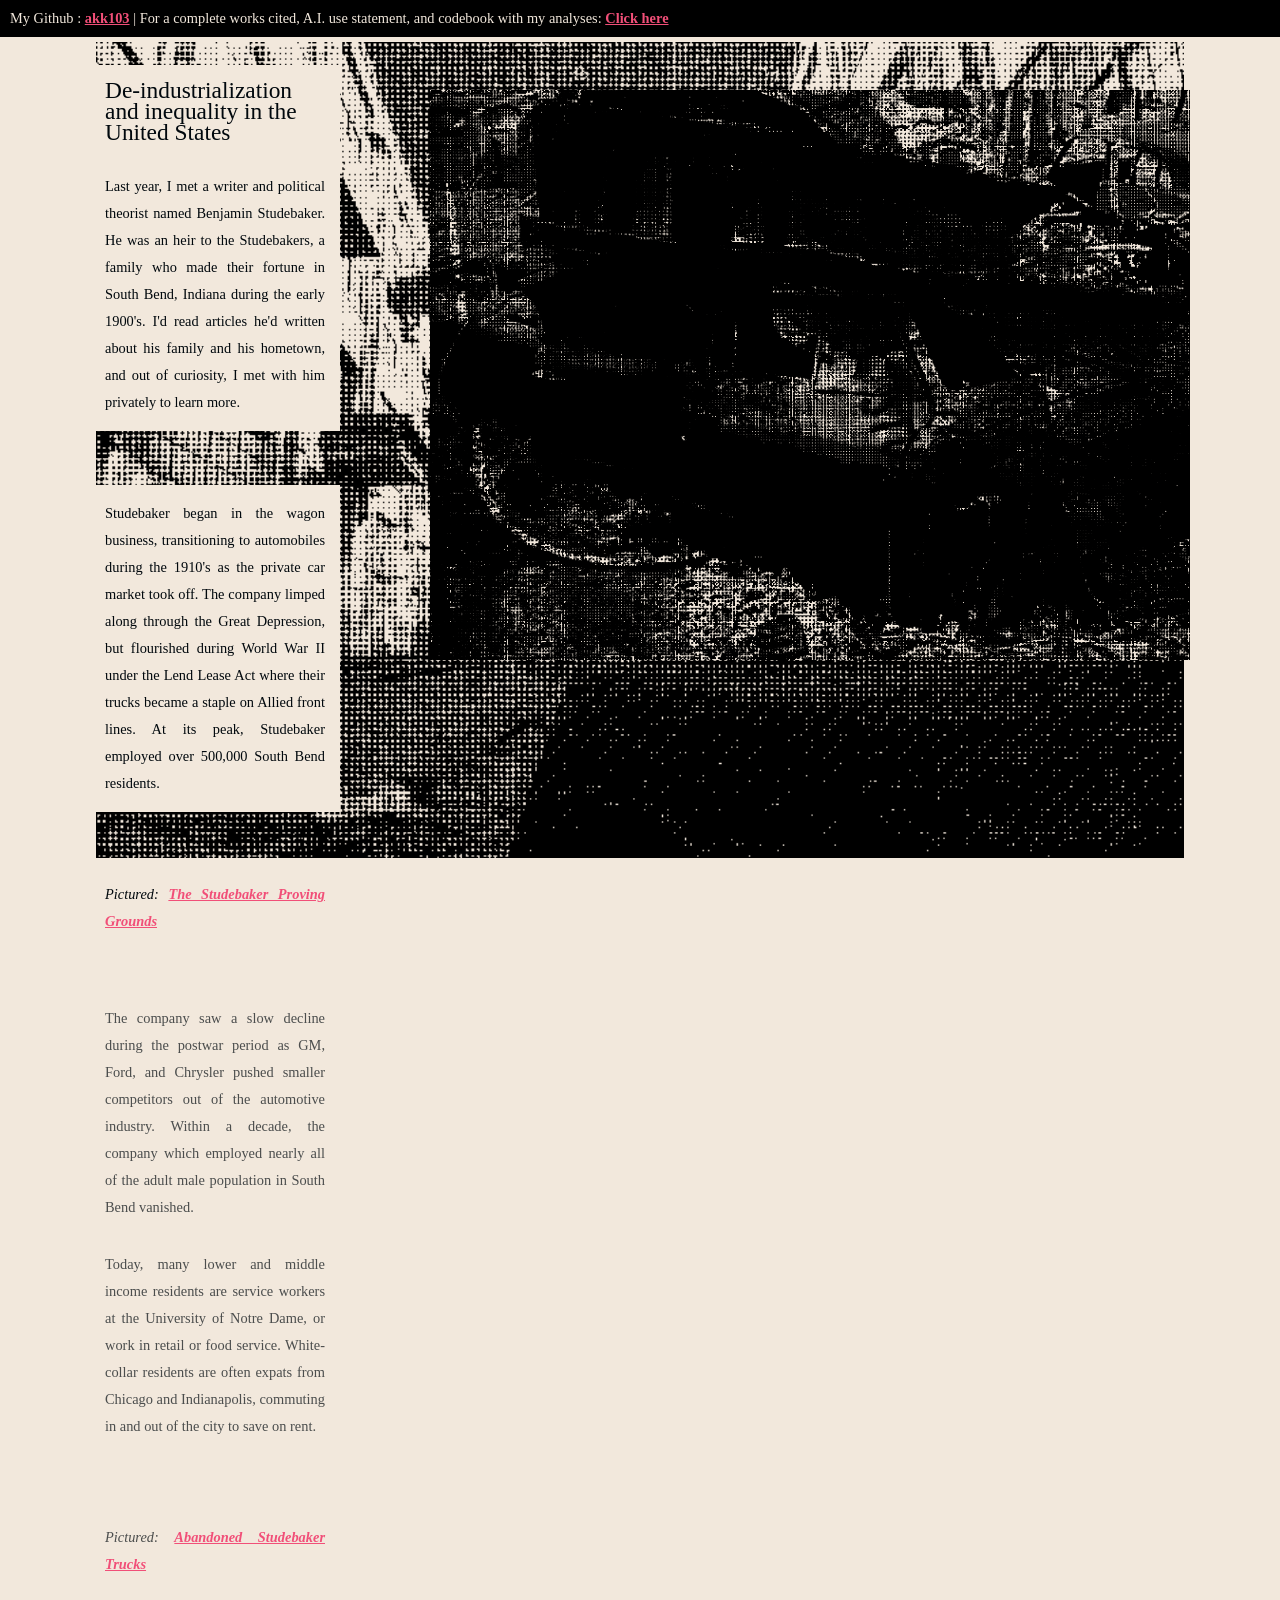
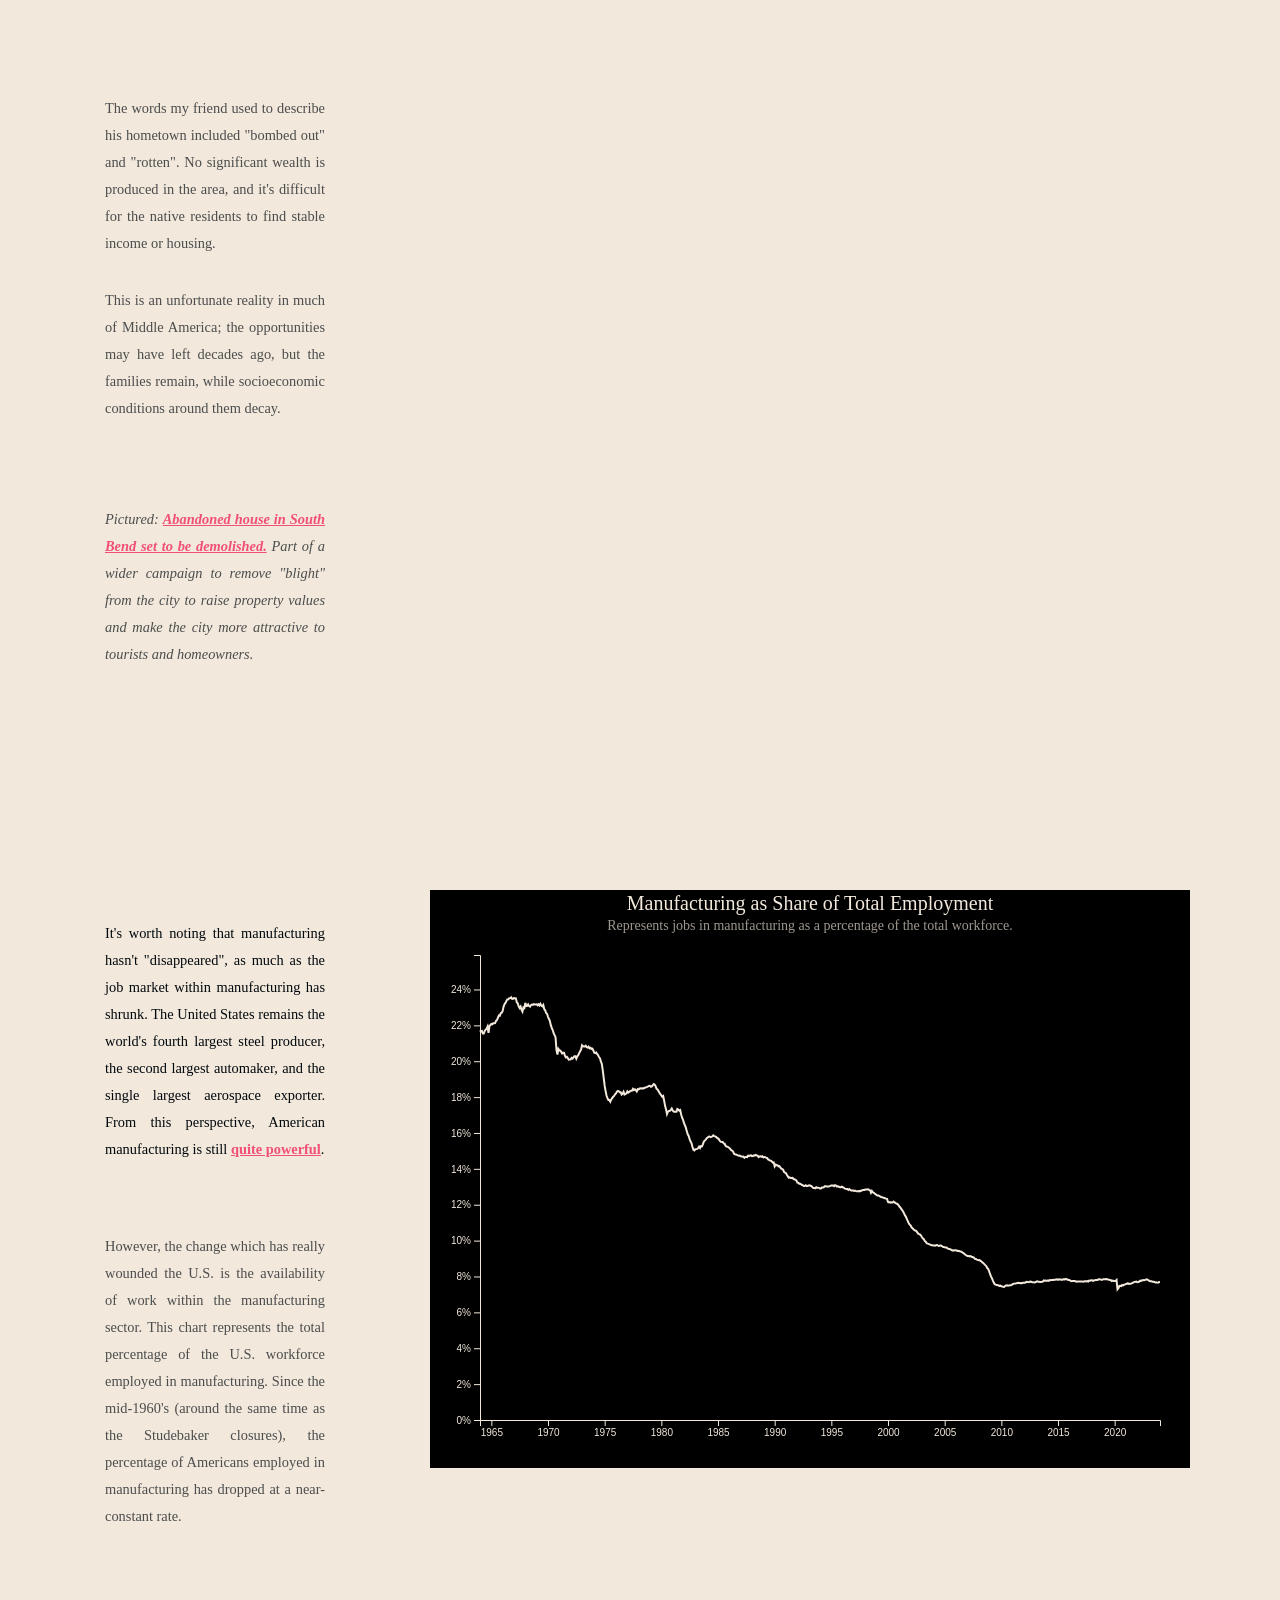
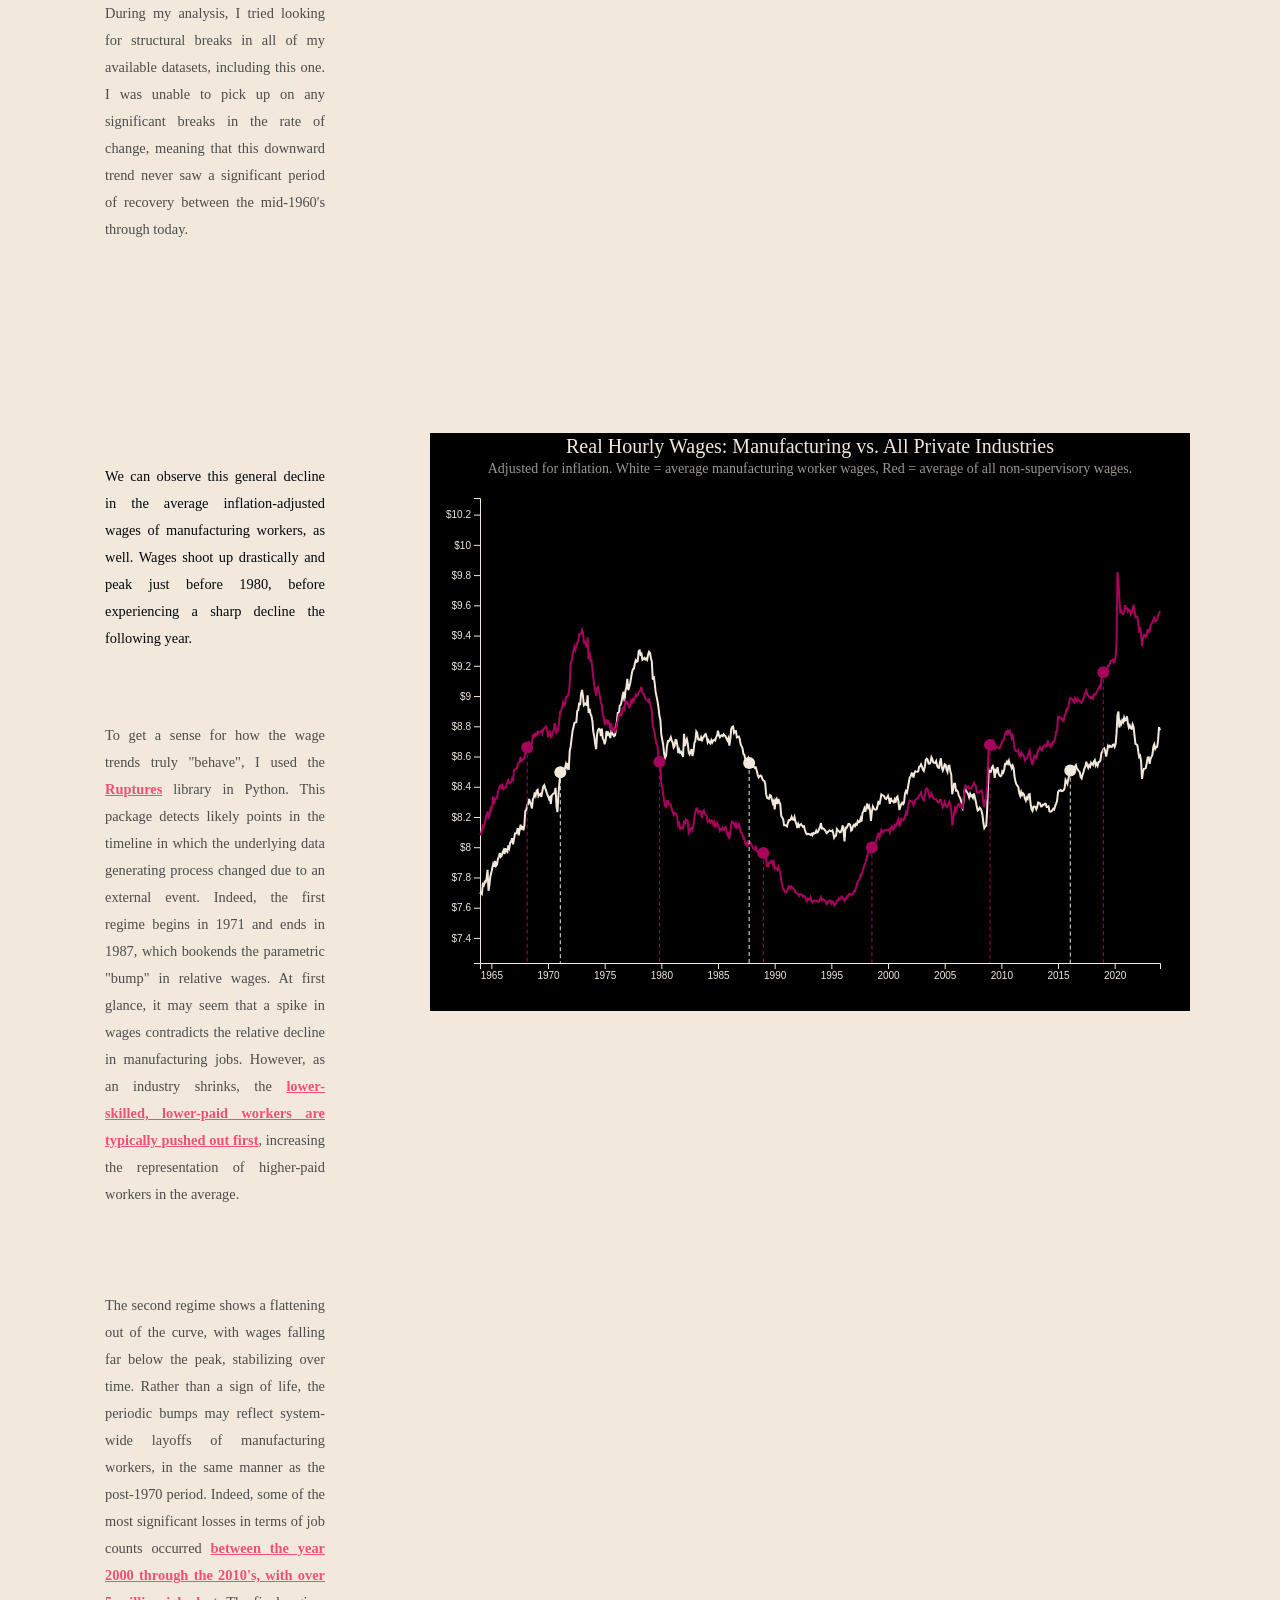
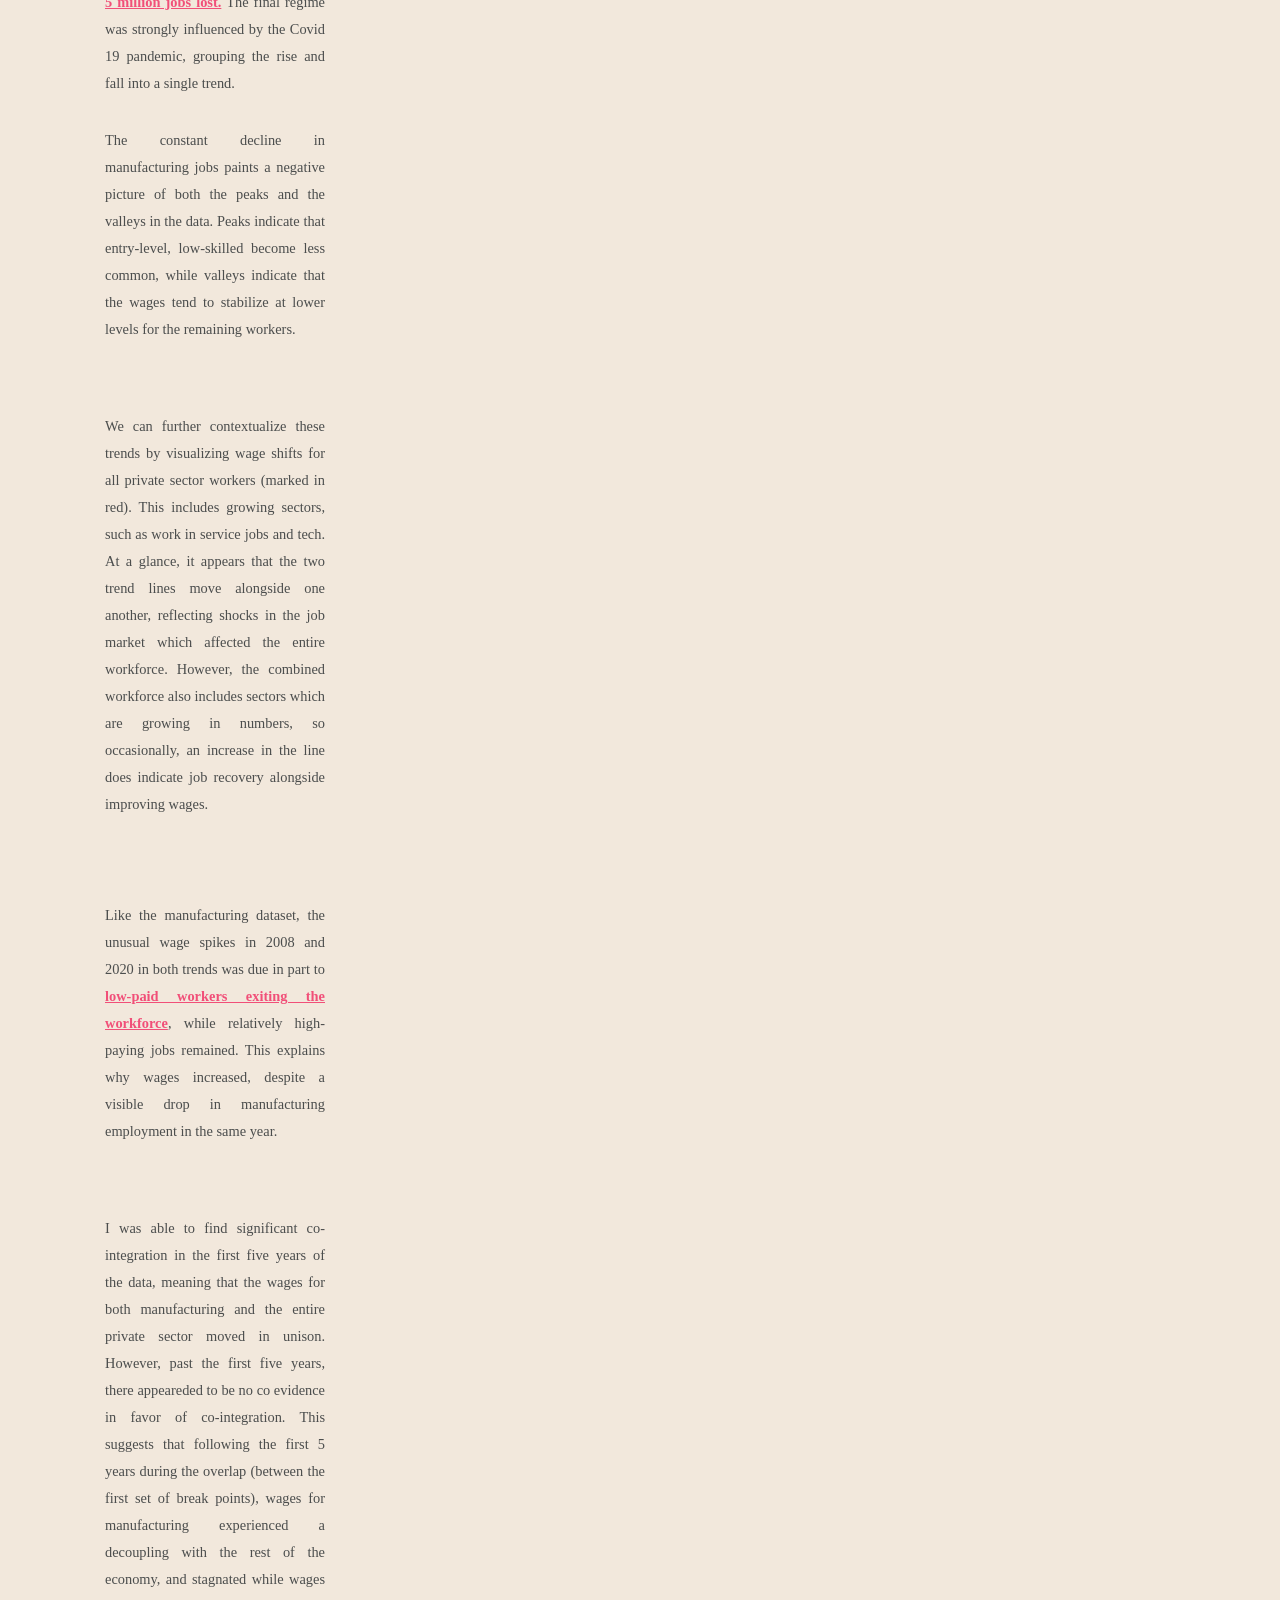
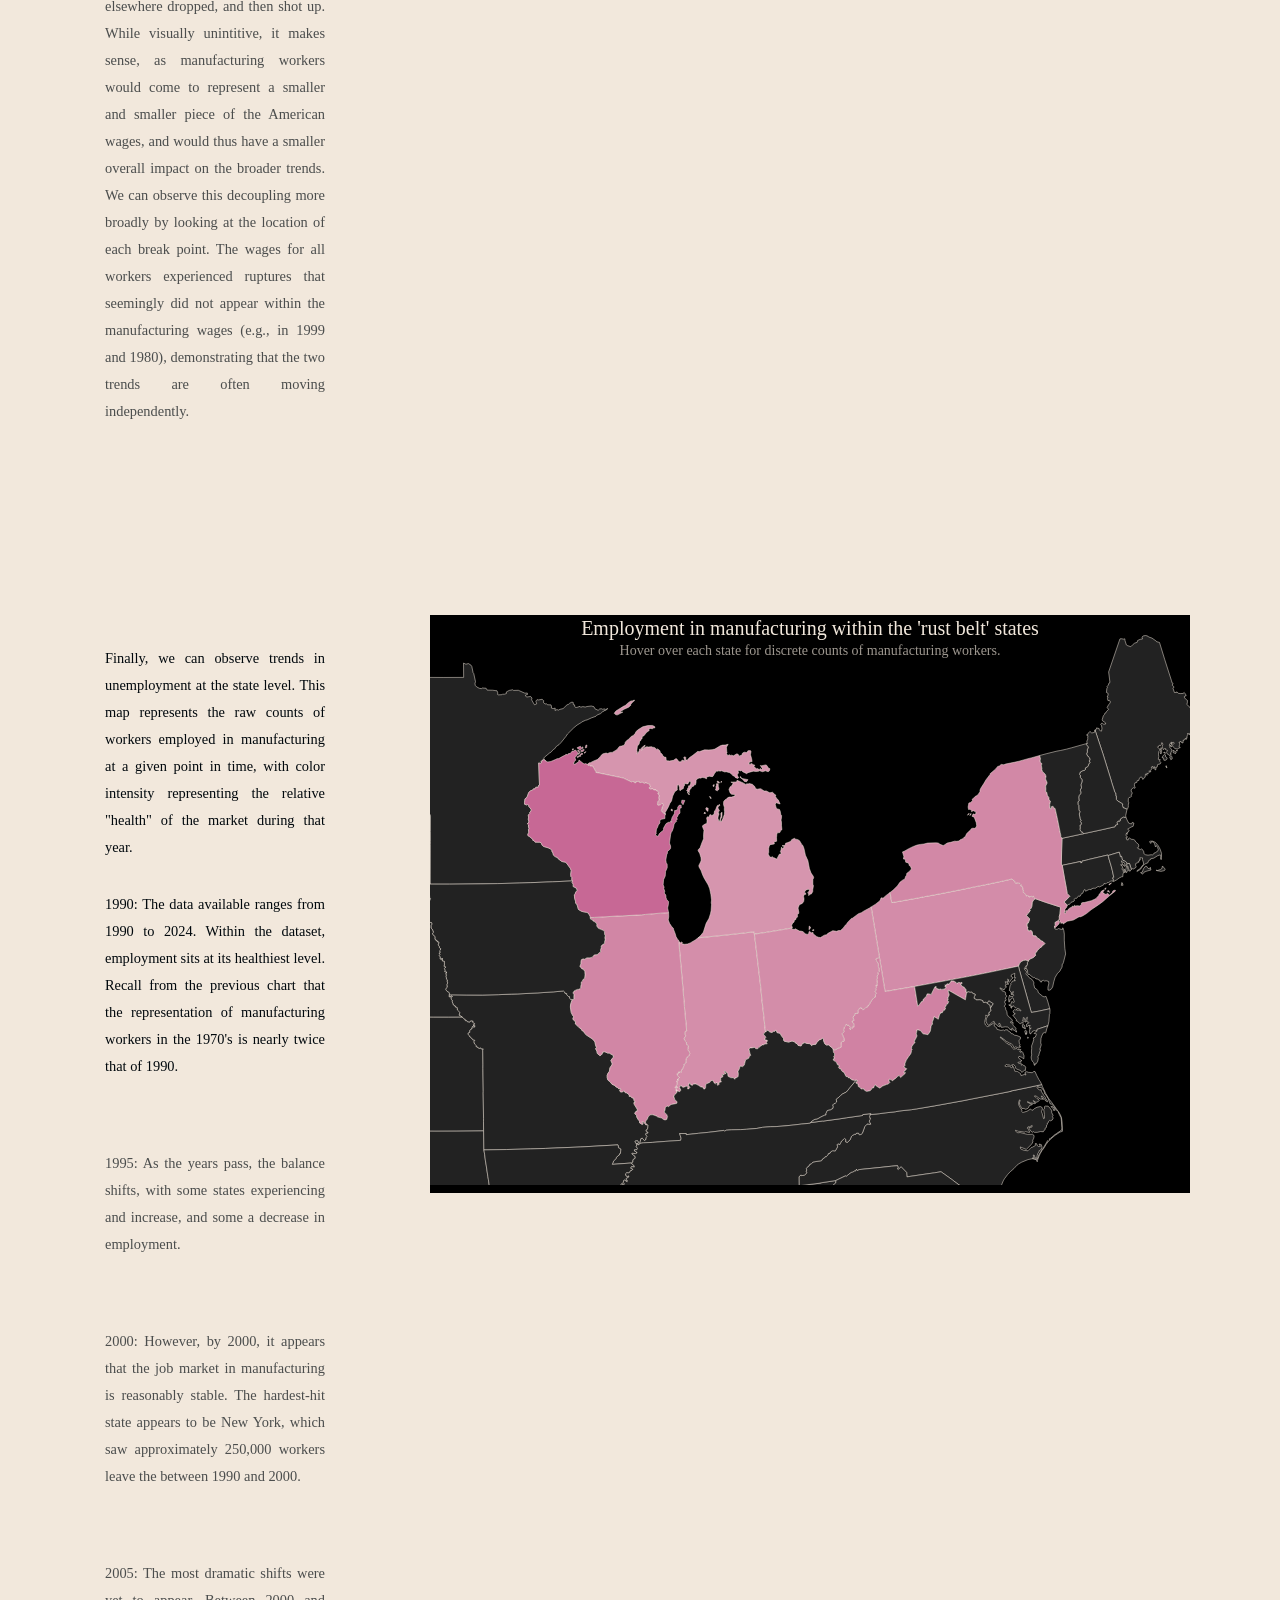
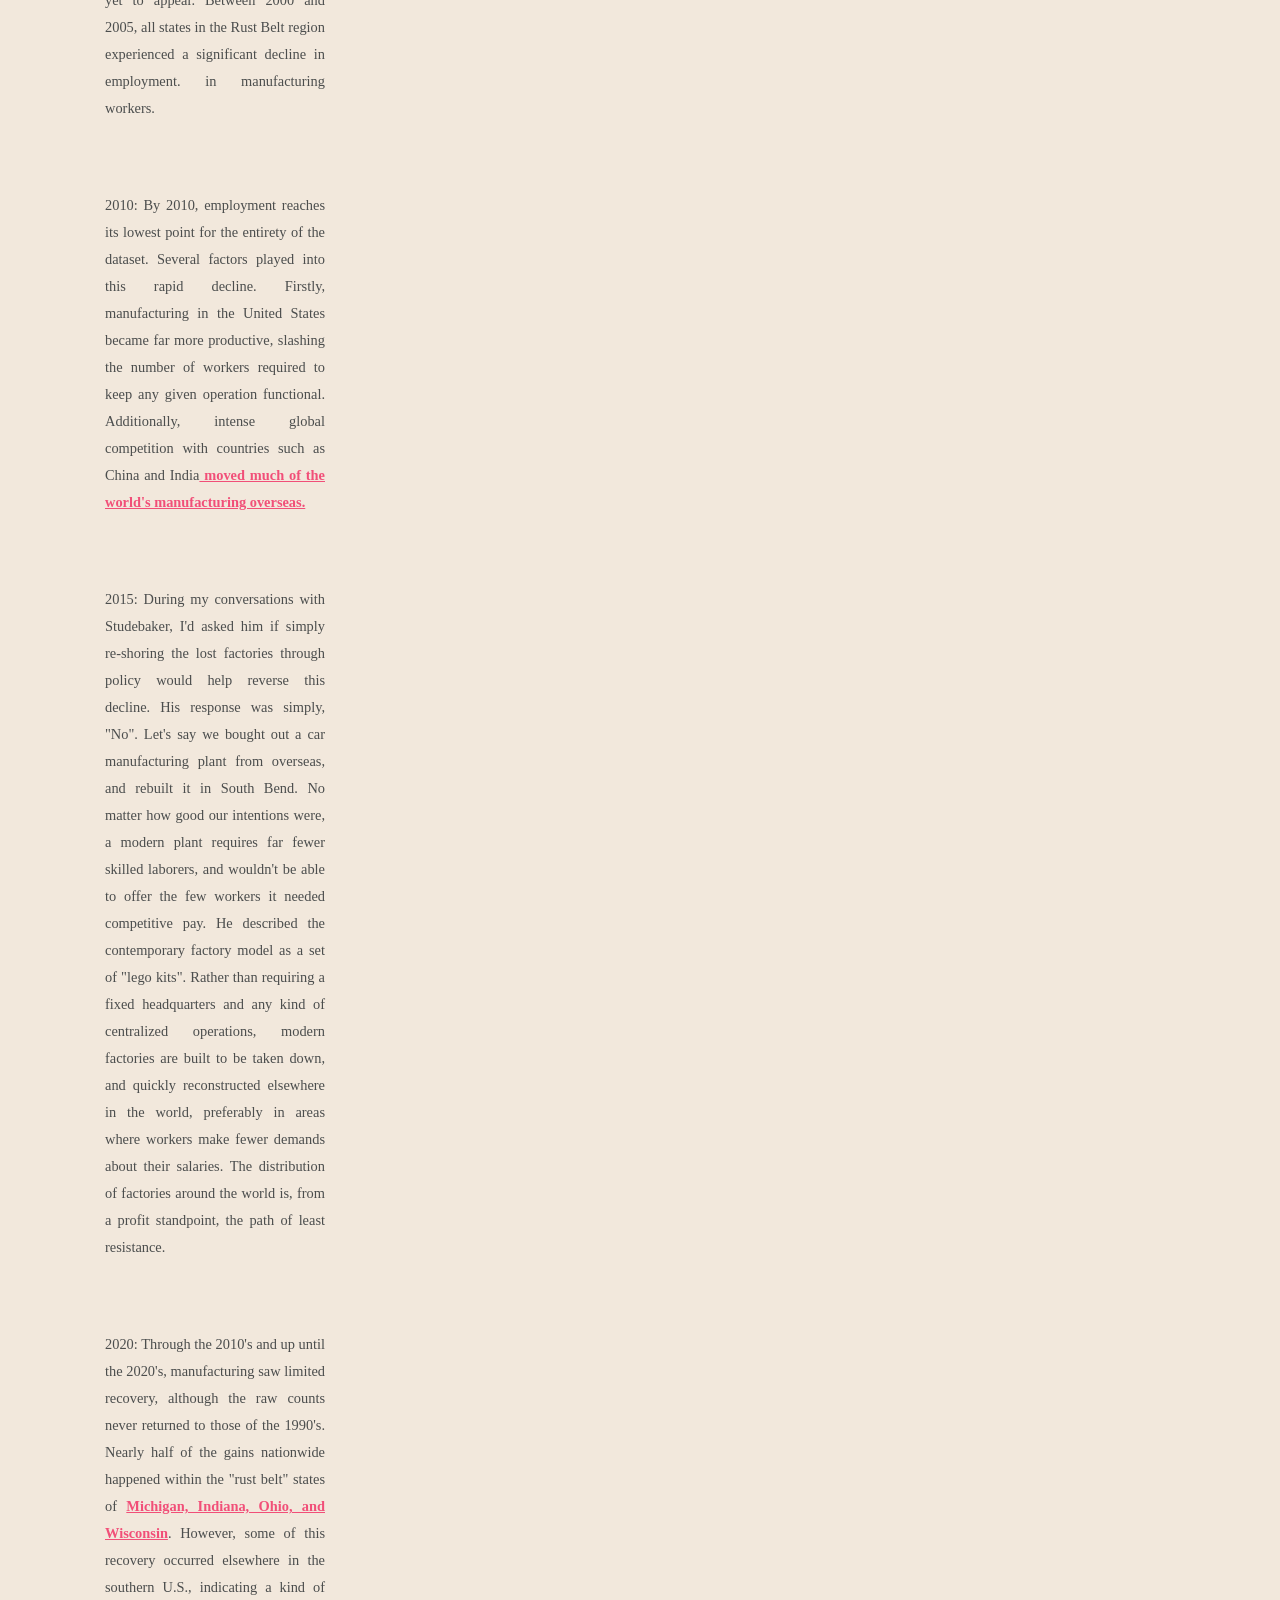
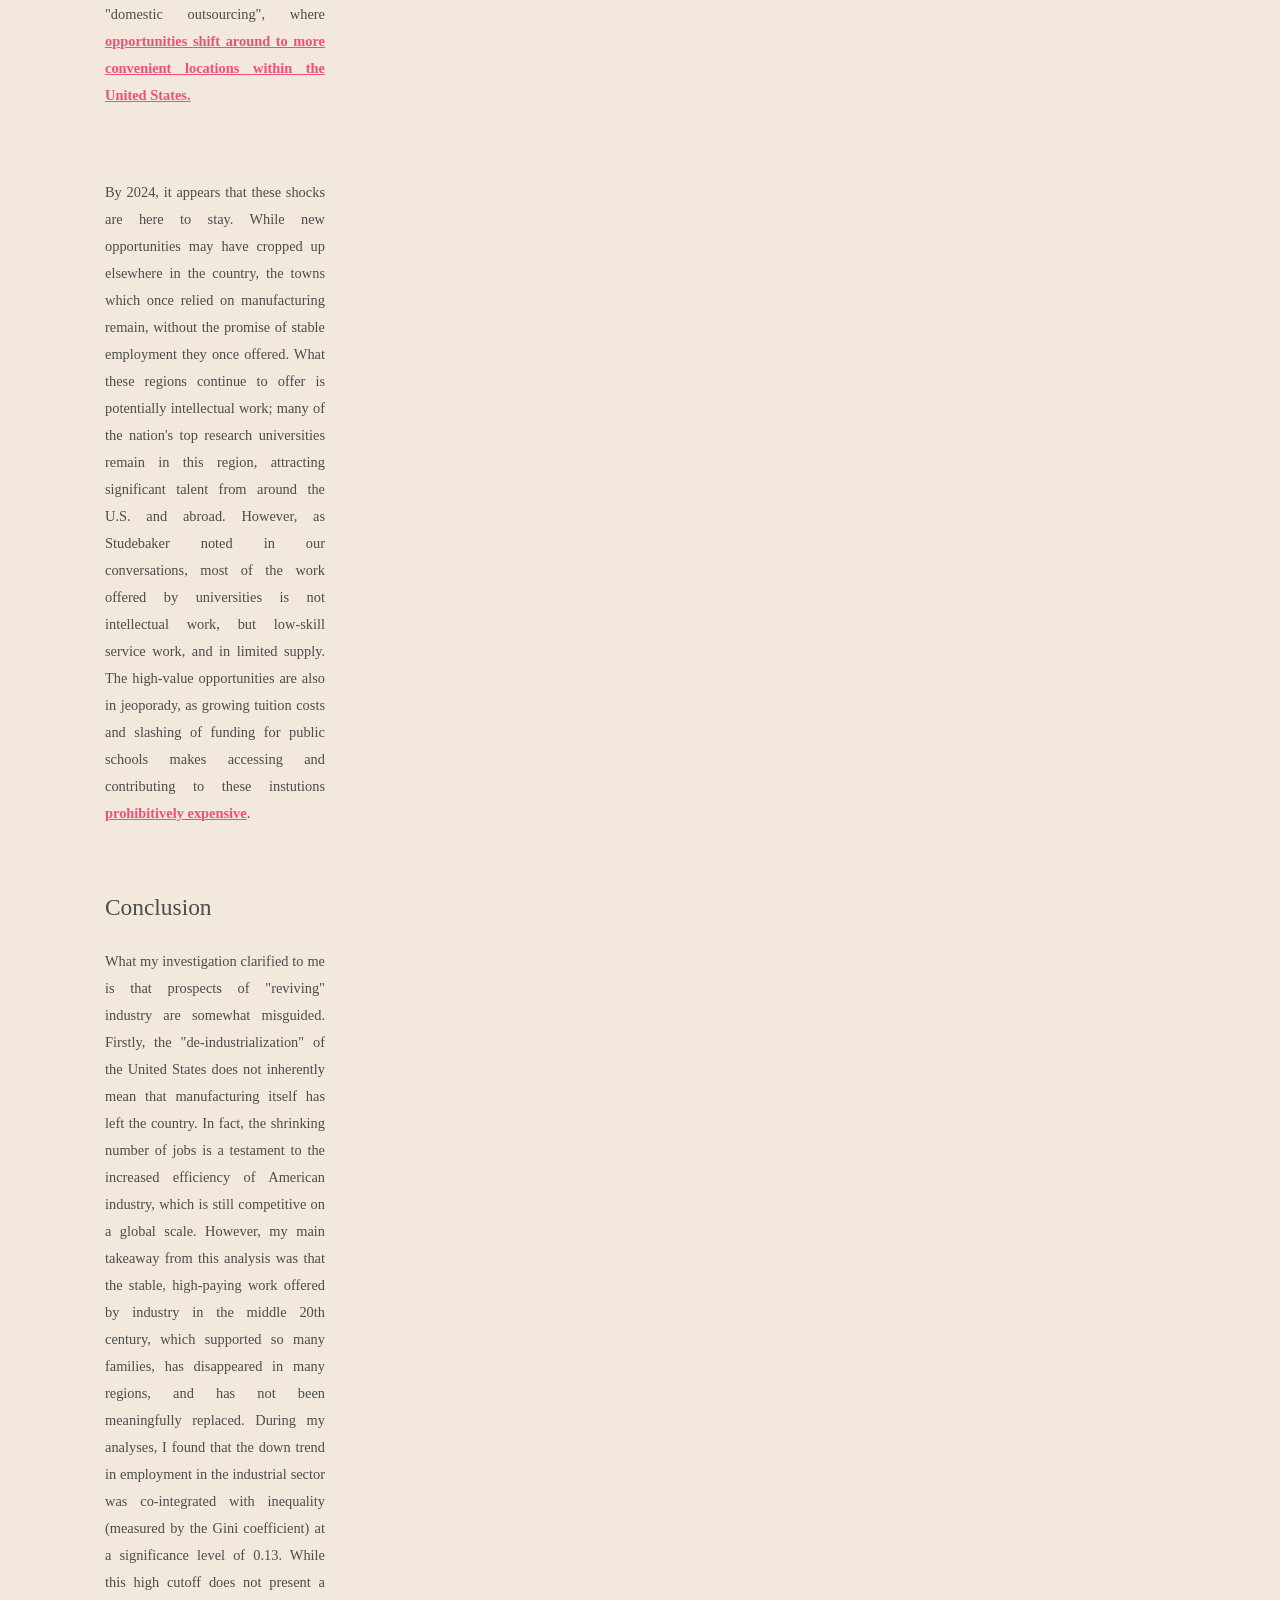
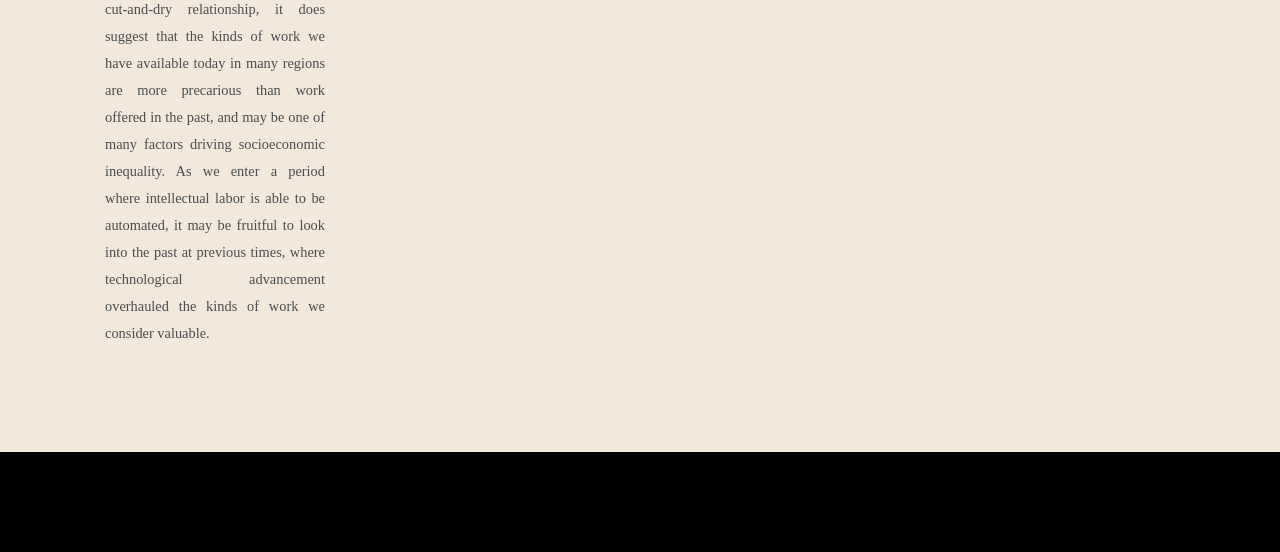
==== commit f684f347: "(last) last commit" ====
--- a/index.html
+++ b/index.html
@@ -225,7 +225,7 @@
             opportunities are also in jeoporady, as growing tuition costs and slashing of funding for public schools makes accessing and contributing to these instutions <a href="https://www.brookings.edu/articles/tale-of-two-rust-belts-higher-education-is-driving-rust-belt-revival-but-risks-abound/">prohibitively expensive</a>.</p></div>
             <div class="step" data-step="2024"><h2>Conclusion</h2>
             <p>
-            What my investigation made clear is that prospects of "reviving" industry are somewhat misguided. Firstly, the "de-industrialization" of the United States does not inherently mean
+            What my investigation clarified to me is that prospects of "reviving" industry are somewhat misguided. Firstly, the "de-industrialization" of the United States does not inherently mean
             that manufacturing itself has left the country. In fact, the shrinking number of jobs is a testament to the increased efficiency of American industry, which is still competitive on a global scale.
             However, my main takeaway from this analysis was that the stable, high-paying work offered by industry in the middle 20th century, which supported so many families, has disappeared in many regions, and has 
             not been meaningfully replaced. During my analyses, I found that the down trend in employment in the industrial sector was co-integrated with inequality (measured by the Gini coefficient) at a significance level of 0.13.
